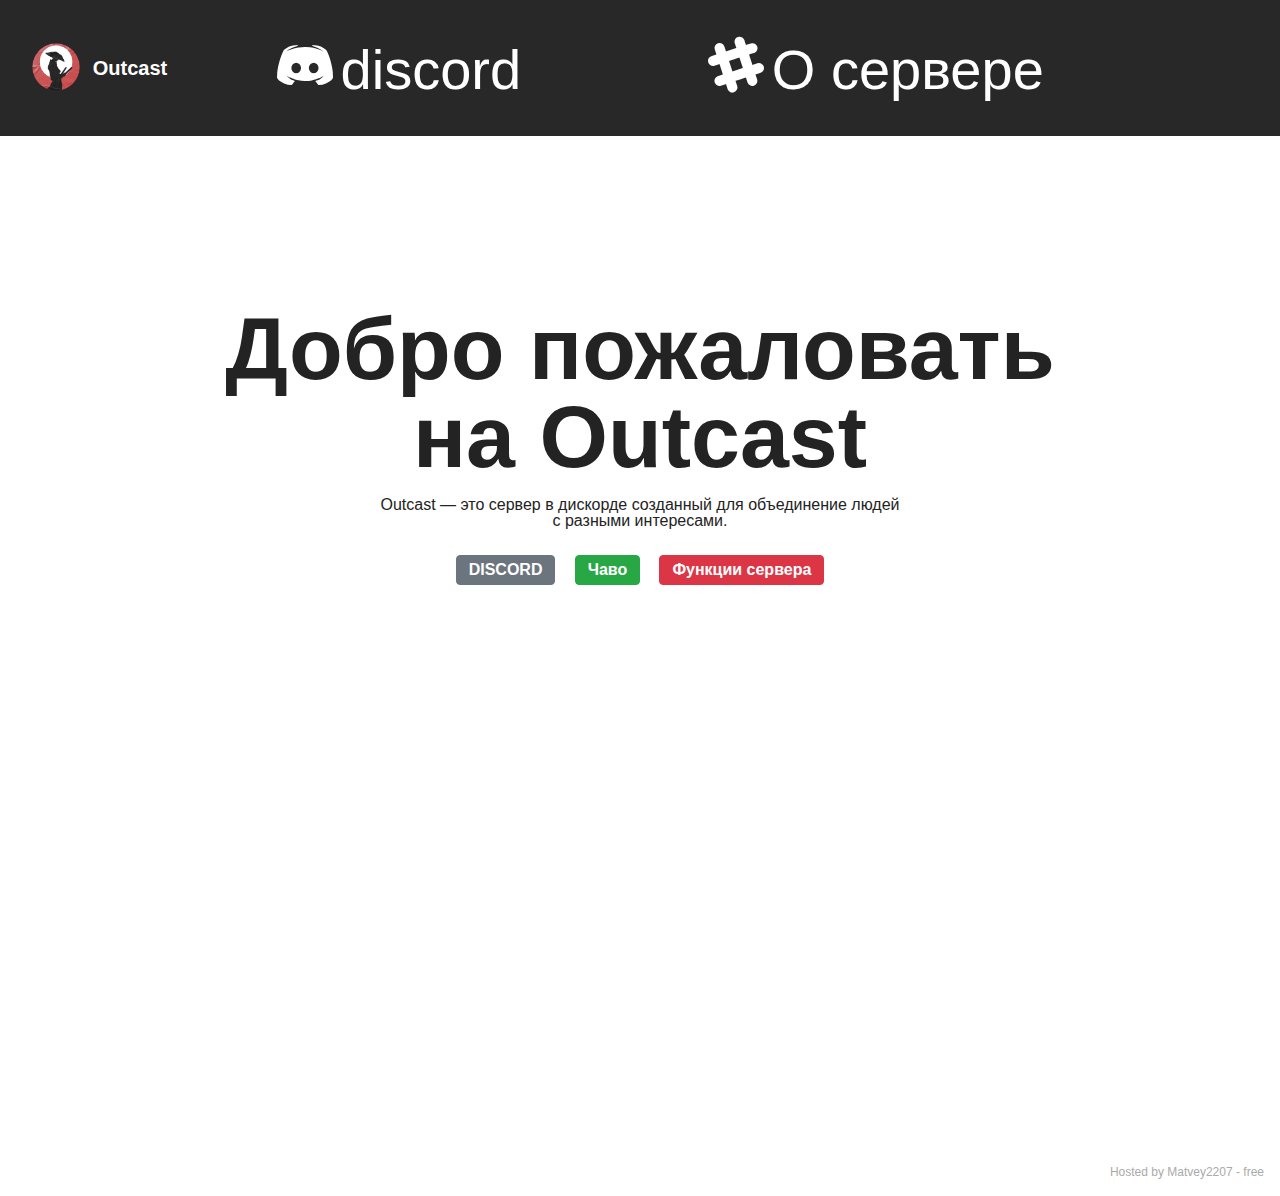
==== index.html @ eb07bb18 "Add files via upload" ====
<!DOCTYPE html>
<html  >
<head>
  <!-- Site made with Mobirise Website Builder v5.3.0, https://mobirise.com -->
  <meta charset="UTF-8">
  <meta http-equiv="X-UA-Compatible" content="IE=edge">
  <meta name="generator" content="Mobirise v5.3.0, mobirise.com">
  <meta name="viewport" content="width=device-width, initial-scale=1, minimum-scale=1">
  <link rel="shortcut icon" href="assets/images/outcast-80x80.png" type="image/x-icon">
  <meta name="description" content="">
  
  
  <title>Outcast</title>
  <link rel="stylesheet" href="assets/tether/tether.min.css">
  <link rel="stylesheet" href="assets/bootstrap/css/bootstrap.min.css">
  <link rel="stylesheet" href="assets/bootstrap/css/bootstrap-grid.min.css">
  <link rel="stylesheet" href="assets/bootstrap/css/bootstrap-reboot.min.css">
  <link rel="stylesheet" href="assets/dropdown/css/style.css">
  <link rel="stylesheet" href="assets/socicon/css/styles.css">
  <link rel="stylesheet" href="assets/theme/css/style.css">
  <link rel="preload" as="style" href="assets/mobirise/css/mbr-additional.css"><link rel="stylesheet" href="assets/mobirise/css/mbr-additional.css" type="text/css">
  
  
  
  
</head>
<body>
  
  <section class="menu menu1 cid-sv44dhPD4o" once="menu" id="menu1-k">
    

    <nav class="navbar navbar-dropdown navbar-fixed-top navbar-expand-lg">
        <div class="container-fluid">
            <div class="navbar-brand">
                <span class="navbar-logo">
                    
                        <a href="index.html"><img src="assets/images/outcast-80x80.png" alt="" style="height: 3rem;"></a>
                    
                </span>
                <span class="navbar-caption-wrap"><a class="navbar-caption text-white display-7" href="index.html">Outcast</a></span>
            </div>
            <button class="navbar-toggler" type="button" data-toggle="collapse" data-target="#navbarSupportedContent" aria-controls="navbarNavAltMarkup" aria-expanded="false" aria-label="Toggle navigation">
                <div class="hamburger">
                    <span></span>
                    <span></span>
                    <span></span>
                    <span></span>
                </div>
            </button>
            <div class="collapse navbar-collapse" id="navbarSupportedContent">
                <ul class="navbar-nav nav-dropdown nav-right" data-app-modern-menu="true"><li class="nav-item"><a class="nav-link link text-white display-4" href="https://discord.gg/eXpqFdvkfZ" target="_blank"><span class="socicon socicon-discord mbr-iconfont mbr-iconfont-btn"></span>discord</a></li><li class="nav-item"><a class="nav-link link text-white display-4" href="F.A.Q.html"><span class="socicon socicon-slack mbr-iconfont mbr-iconfont-btn"></span>О сервере</a></li></ul>
                
                
            </div>
        </div>
    </nav>
</section>

<section class="header12 cid-sv4adNN5v6 mbr-fullscreen mbr-parallax-background" id="header12-v">

    

    <div class="mbr-overlay" style="opacity: 0.1; background-color: rgb(255, 255, 255);">
    </div>
    <div class="container-fluid">
        <div class="row justify-content-center">
            <div class="card col-12 col-md-12 col-lg-9">
                <div class="card-wrapper">
                    <div class="card-box align-center">
                        <h1 class="card-title mbr-fonts-style mb-3 display-2"><strong>Добро пожаловать на Outcast</strong></h1>
                        <p class="mbr-text mbr-fonts-style display-7">Outcast — это сервер в дискорде созданный для объединение людей 
<br>с разными интересами.</p>
                        <div class="mbr-section-btn mt-3"><a class="btn btn-secondary display-4" href="https://discord.gg/eXpqFdvkfZ" target="_blank">DISCORD</a> <a class="btn btn-success display-4" href="F.A.Q.html">Чаво</a> <a class="btn btn-danger display-4" href="page2.html">Функции сервера</a></div>
                    </div>
                </div>
            </div>
        </div>
    </div>
</section>

<section class="footer3 cid-s48P1Icc8J" once="footers" id="footer3-i">

    

    

    <div class="container">
        <div class="media-container-row align-center mbr-white">
            
            <div class="row social-row">
                <div class="social-list align-right pb-2">
                    
                    
                    
                    
                    
                    
                <div class="soc-item">
                        
                            <span class="mbr-iconfont mbr-iconfont-social socicon-twitter socicon"></span>
                        
                    </div><div class="soc-item">
                        
                            <span class="mbr-iconfont mbr-iconfont-social socicon-twitter socicon"></span>
                        
                    </div><div class="soc-item">
                        
                            <span class="mbr-iconfont mbr-iconfont-social socicon-twitter socicon"></span>
                        
                    </div><div class="soc-item">
                        
                            <span class="mbr-iconfont mbr-iconfont-social socicon-twitter socicon"></span>
                        
                    </div><div class="soc-item">
                        
                            <span class="mbr-iconfont mbr-iconfont-social socicon-twitter socicon"></span>
                        
                    </div><div class="soc-item">
                        
                            <span class="mbr-iconfont mbr-iconfont-social socicon-twitter socicon"></span>
                        
                    </div><div class="soc-item">
                        
                            <span class="mbr-iconfont mbr-iconfont-social socicon-twitter socicon"></span>
                        
                    </div><div class="soc-item">
                        
                            <span class="mbr-iconfont mbr-iconfont-social socicon-twitter socicon"></span>
                        
                    </div><div class="soc-item">
                        
                            <span class="mbr-iconfont mbr-iconfont-social socicon-twitter socicon"></span>
                        
                    </div><div class="soc-item">
                        
                            <span class="mbr-iconfont mbr-iconfont-social socicon-twitter socicon"></span>
                        
                    </div></div>
            </div>
            <div class="row row-copirayt">
                <p class="mbr-text mb-0 mbr-fonts-style mbr-white align-center display-7">
                    © Outcast 2021. 10 bird/10 bird</p>
            </div>
        </div>
    </div>
</section><section style="background-color: #fff; font-family: -apple-system, BlinkMacSystemFont, 'Segoe UI', 'Roboto', 'Helvetica Neue', Arial, sans-serif; color:#aaa; font-size:12px; padding: 0; align-items: center; display: flex;"><a href="http://matvey2207.gq/" style="flex: 1 1; height: 3rem; padding-left: 1rem;"></a><p style="flex: 0 0 auto; margin:0; padding-right:1rem;"><a href="http://matvey2207.gq/" style="color:#aaa;">Hosted by Matvey2207</a> - free</p></section><script src="assets/web/assets/jquery/jquery.min.js"></script>  <script src="assets/popper/popper.min.js"></script>  <script src="assets/tether/tether.min.js"></script>  <script src="assets/bootstrap/js/bootstrap.min.js"></script>  <script src="assets/smoothscroll/smooth-scroll.js"></script>  <script src="assets/parallax/jarallax.min.js"></script>  <script src="assets/dropdown/js/nav-dropdown.js"></script>  <script src="assets/dropdown/js/navbar-dropdown.js"></script>  <script src="assets/touchswipe/jquery.touch-swipe.min.js"></script>  <script src="assets/theme/js/script.js"></script>  
  
  
</body>
</html>
---- assets/dropdown/css/style.css ----
.navbar-dropdown {
  left: 0;
  padding: 0;
  position: absolute;
  right: 0;
  top: 0;
  transition: all 0.45s ease;
  z-index: 1030;
  background: #282828; }
  .navbar-dropdown .navbar-logo {
    margin-right: 0.8rem;
    transition: margin 0.3s ease-in-out;
    vertical-align: middle; }
    .navbar-dropdown .navbar-logo img {
      height: 3.125rem;
      transition: all 0.3s ease-in-out; }
    .navbar-dropdown .navbar-logo.mbr-iconfont {
      font-size: 3.125rem;
      line-height: 3.125rem; }
  .navbar-dropdown .navbar-caption {
    font-weight: 700;
    white-space: normal;
    vertical-align: -4px;
    line-height: 3.125rem !important; }
    .navbar-dropdown .navbar-caption, .navbar-dropdown .navbar-caption:hover {
      color: inherit;
      text-decoration: none; }
  .navbar-dropdown .mbr-iconfont + .navbar-caption {
    vertical-align: -1px; }
  .navbar-dropdown.navbar-fixed-top {
    position: fixed; }
  .navbar-dropdown .navbar-brand span {
    vertical-align: -4px; }
  .navbar-dropdown.bg-color.transparent {
    background: none; }
  .navbar-dropdown.navbar-short .navbar-brand {
    padding: 0.625rem 0; }
    .navbar-dropdown.navbar-short .navbar-brand span {
      vertical-align: -1px; }
  .navbar-dropdown.navbar-short .navbar-caption {
    line-height: 2.375rem !important;
    vertical-align: -2px; }
  .navbar-dropdown.navbar-short .navbar-logo {
    margin-right: 0.5rem; }
    .navbar-dropdown.navbar-short .navbar-logo img {
      height: 2.375rem; }
    .navbar-dropdown.navbar-short .navbar-logo.mbr-iconfont {
      font-size: 2.375rem;
      line-height: 2.375rem; }
  .navbar-dropdown.navbar-short .mbr-table-cell {
    height: 3.625rem; }
  .navbar-dropdown .navbar-close {
    left: 0.6875rem;
    position: fixed;
    top: 0.75rem;
    z-index: 1000; }
  .navbar-dropdown .hamburger-icon {
    content: "";
    display: inline-block;
    vertical-align: middle;
    width: 16px;
    -webkit-box-shadow: 0 -6px 0 1px #282828,0 0 0 1px #282828,0 6px 0 1px #282828;
    -moz-box-shadow: 0 -6px 0 1px #282828,0 0 0 1px #282828,0 6px 0 1px #282828;
    box-shadow: 0 -6px 0 1px #282828,0 0 0 1px #282828,0 6px 0 1px #282828; }

.dropdown-menu .dropdown-toggle[data-toggle="dropdown-submenu"]::after {
  border-bottom: 0.35em solid transparent;
  border-left: 0.35em solid;
  border-right: 0;
  border-top: 0.35em solid transparent;
  margin-left: 0.3rem; }

.dropdown-menu .dropdown-item:focus {
  outline: 0; }

.nav-dropdown {
  font-size: 0.75rem;
  font-weight: 500;
  height: auto !important; }
  .nav-dropdown .nav-btn {
    padding-left: 1rem; }
  .nav-dropdown .link {
    margin: .667em 1.667em;
    font-weight: 500;
    padding: 0;
    transition: color .2s ease-in-out; }
    .nav-dropdown .link.dropdown-toggle {
      margin-right: 2.583em; }
      .nav-dropdown .link.dropdown-toggle::after {
        margin-left: .25rem;
        border-top: 0.35em solid;
        border-right: 0.35em solid transparent;
        border-left: 0.35em solid transparent;
        border-bottom: 0; }
      .nav-dropdown .link.dropdown-toggle[aria-expanded="true"] {
        margin: 0;
        padding: 0.667em 3.263em  0.667em 1.667em; }
  .nav-dropdown .link::after,
  .nav-dropdown .dropdown-item::after {
    color: inherit; }
  .nav-dropdown .btn {
    font-size: 0.75rem;
    font-weight: 700;
    letter-spacing: 0;
    margin-bottom: 0;
    padding-left: 1.25rem;
    padding-right: 1.25rem; }
  .nav-dropdown .dropdown-menu {
    border-radius: 0;
    border: 0;
    left: 0;
    margin: 0;
    padding-bottom: 1.25rem;
    padding-top: 1.25rem;
    position: relative; }
  .nav-dropdown .dropdown-submenu {
    margin-left: 0.125rem;
    top: 0; }
  .nav-dropdown .dropdown-item {
    font-weight: 500;
    line-height: 2;
    padding: 0.3846em 4.615em 0.3846em 1.5385em;
    position: relative;
    transition: color .2s ease-in-out, background-color .2s ease-in-out; }
    .nav-dropdown .dropdown-item::after {
      margin-top: -0.3077em;
      position: absolute;
      right: 1.1538em;
      top: 50%; }
    .nav-dropdown .dropdown-item:focus, .nav-dropdown .dropdown-item:hover {
      background: none; }

@media (max-width: 767px) {
  .nav-dropdown.navbar-toggleable-sm {
    bottom: 0;
    display: none;
    left: 0;
    overflow-x: hidden;
    position: fixed;
    top: 0;
    transform: translateX(-100%);
    -ms-transform: translateX(-100%);
    -webkit-transform: translateX(-100%);
    width: 18.75rem;
    z-index: 999; } }
.nav-dropdown.navbar-toggleable-xl {
  bottom: 0;
  display: none;
  left: 0;
  overflow-x: hidden;
  position: fixed;
  top: 0;
  transform: translateX(-100%);
  -ms-transform: translateX(-100%);
  -webkit-transform: translateX(-100%);
  width: 18.75rem;
  z-index: 999; }

.nav-dropdown-sm {
  display: block !important;
  overflow-x: hidden;
  overflow: auto;
  padding-top: 3.875rem; }
  .nav-dropdown-sm::after {
    content: "";
    display: block;
    height: 3rem;
    width: 100%; }
  .nav-dropdown-sm.collapse.in ~ .navbar-close {
    display: block !important; }
  .nav-dropdown-sm.collapsing, .nav-dropdown-sm.collapse.in {
    transform: translateX(0);
    -ms-transform: translateX(0);
    -webkit-transform: translateX(0);
    transition: all 0.25s ease-out;
    -webkit-transition: all 0.25s ease-out;
    background: #282828; }
  .nav-dropdown-sm.collapsing[aria-expanded="false"] {
    transform: translateX(-100%);
    -ms-transform: translateX(-100%);
    -webkit-transform: translateX(-100%); }
  .nav-dropdown-sm .nav-item {
    display: block;
    margin-left: 0 !important;
    padding-left: 0; }
  .nav-dropdown-sm .link,
  .nav-dropdown-sm .dropdown-item {
    border-top: 1px dotted rgba(255, 255, 255, 0.1);
    font-size: 0.8125rem;
    line-height: 1.6;
    margin: 0 !important;
    padding: 0.875rem 2.4rem 0.875rem 1.5625rem !important;
    position: relative;
    white-space: normal; }
    .nav-dropdown-sm .link:focus, .nav-dropdown-sm .link:hover,
    .nav-dropdown-sm .dropdown-item:focus,
    .nav-dropdown-sm .dropdown-item:hover {
      background: rgba(0, 0, 0, 0.2) !important;
      color: #c0a375; }
  .nav-dropdown-sm .nav-btn {
    position: relative;
    padding: 1.5625rem 1.5625rem 0 1.5625rem; }
    .nav-dropdown-sm .nav-btn::before {
      border-top: 1px dotted rgba(255, 255, 255, 0.1);
      content: "";
      left: 0;
      position: absolute;
      top: 0;
      width: 100%; }
    .nav-dropdown-sm .nav-btn + .nav-btn {
      padding-top: 0.625rem; }
      .nav-dropdown-sm .nav-btn + .nav-btn::before {
        display: none; }
  .nav-dropdown-sm .btn {
    padding: 0.625rem 0; }
  .nav-dropdown-sm .dropdown-toggle[data-toggle="dropdown-submenu"]::after {
    margin-left: .25rem;
    border-top: 0.35em solid;
    border-right: 0.35em solid transparent;
    border-left: 0.35em solid transparent;
    border-bottom: 0; }
  .nav-dropdown-sm .dropdown-toggle[data-toggle="dropdown-submenu"][aria-expanded="true"]::after {
    border-top: 0;
    border-right: 0.35em solid transparent;
    border-left: 0.35em solid transparent;
    border-bottom: 0.35em solid; }
  .nav-dropdown-sm .dropdown-menu {
    margin: 0;
    padding: 0;
    position: relative;
    top: 0;
    left: 0;
    width: 100%;
    border: 0;
    float: none;
    border-radius: 0;
    background: none; }
  .nav-dropdown-sm .dropdown-submenu {
    left: 100%;
    margin-left: 0.125rem;
    margin-top: -1.25rem;
    top: 0; }

.navbar-toggleable-sm .nav-dropdown .dropdown-menu {
  position: absolute; }

.navbar-toggleable-sm .nav-dropdown .dropdown-submenu {
  left: 100%;
  margin-left: 0.125rem;
  margin-top: -1.25rem;
  top: 0; }

.navbar-toggleable-sm.opened .nav-dropdown .dropdown-menu {
  position: relative; }

.navbar-toggleable-sm.opened .nav-dropdown .dropdown-submenu {
  left: 0;
  margin-left: 00rem;
  margin-top: 0rem;
  top: 0; }

.is-builder .nav-dropdown.collapsing {
  transition: none !important; }

/*# sourceMappingURL=style.css.map */
---- assets/socicon/css/styles.css ----
@charset "UTF-8";

@font-face {
  font-family: 'Socicon';
  src:  url('../fonts/socicon.eot');
  src:  url('../fonts/socicon.eot?#iefix') format('embedded-opentype'),
    url('../fonts/socicon.woff2') format('woff2'),
    url('../fonts/socicon.ttf') format('truetype'),
    url('../fonts/socicon.woff') format('woff'),
    url('../fonts/socicon.svg#socicon') format('svg');
  font-weight: normal;
  font-style: normal;
  font-display: swap;
}

[data-icon]:before {
  font-family: "socicon" !important;
  content: attr(data-icon);
  font-style: normal !important;
  font-weight: normal !important;
  font-variant: normal !important;
  text-transform: none !important;
  speak: none;
  line-height: 1;
  -webkit-font-smoothing: antialiased;
  -moz-osx-font-smoothing: grayscale;
}

[class^="socicon-"], [class*=" socicon-"] {
  /* use !important to prevent issues with browser extensions that change fonts */
  font-family: 'Socicon' !important;
  speak: none;
  font-style: normal;
  font-weight: normal;
  font-variant: normal;
  text-transform: none;
  line-height: 1;

  /* Better Font Rendering =========== */
  -webkit-font-smoothing: antialiased;
  -moz-osx-font-smoothing: grayscale;
}

.socicon-eitaa:before {
  content: "\e97c";
}
.socicon-soroush:before {
  content: "\e97d";
}
.socicon-bale:before {
  content: "\e97e";
}
.socicon-zazzle:before {
  content: "\e97b";
}
.socicon-society6:before {
  content: "\e97a";
}
.socicon-redbubble:before {
  content: "\e979";
}
.socicon-avvo:before {
  content: "\e978";
}
.socicon-stitcher:before {
  content: "\e977";
}
.socicon-googlehangouts:before {
  content: "\e974";
}
.socicon-dlive:before {
  content: "\e975";
}
.socicon-vsco:before {
  content: "\e976";
}
.socicon-flipboard:before {
  content: "\e973";
}
.socicon-ubuntu:before {
  content: "\e958";
}
.socicon-artstation:before {
  content: "\e959";
}
.socicon-invision:before {
  content: "\e95a";
}
.socicon-torial:before {
  content: "\e95b";
}
.socicon-collectorz:before {
  content: "\e95c";
}
.socicon-seenthis:before {
  content: "\e95d";
}
.socicon-googleplaymusic:before {
  content: "\e95e";
}
.socicon-debian:before {
  content: "\e95f";
}
.socicon-filmfreeway:before {
  content: "\e960";
}
.socicon-gnome:before {
  content: "\e961";
}
.socicon-itchio:before {
  content: "\e962";
}
.socicon-jamendo:before {
  content: "\e963";
}
.socicon-mix:before {
  content: "\e964";
}
.socicon-sharepoint:before {
  content: "\e965";
}
.socicon-tinder:before {
  content: "\e966";
}
.socicon-windguru:before {
  content: "\e967";
}
.socicon-cdbaby:before {
  content: "\e968";
}
.socicon-elementaryos:before {
  content: "\e969";
}
.socicon-stage32:before {
  content: "\e96a";
}
.socicon-tiktok:before {
  content: "\e96b";
}
.socicon-gitter:before {
  content: "\e96c";
}
.socicon-letterboxd:before {
  content: "\e96d";
}
.socicon-threema:before {
  content: "\e96e";
}
.socicon-splice:before {
  content: "\e96f";
}
.socicon-metapop:before {
  content: "\e970";
}
.socicon-naver:before {
  content: "\e971";
}
.socicon-remote:before {
  content: "\e972";
}
.socicon-internet:before {
  content: "\e957";
}
.socicon-moddb:before {
  content: "\e94b";
}
.socicon-indiedb:before {
  content: "\e94c";
}
.socicon-traxsource:before {
  content: "\e94d";
}
.socicon-gamefor:before {
  content: "\e94e";
}
.socicon-pixiv:before {
  content: "\e94f";
}
.socicon-myanimelist:before {
  content: "\e950";
}
.socicon-blackberry:before {
  content: "\e951";
}
.socicon-wickr:before {
  content: "\e952";
}
.socicon-spip:before {
  content: "\e953";
}
.socicon-napster:before {
  content: "\e954";
}
.socicon-beatport:before {
  content: "\e955";
}
.socicon-hackerone:before {
  content: "\e956";
}
.socicon-hackernews:before {
  content: "\e946";
}
.socicon-smashwords:before {
  content: "\e947";
}
.socicon-kobo:before {
  content: "\e948";
}
.socicon-bookbub:before {
  content: "\e949";
}
.socicon-mailru:before {
  content: "\e94a";
}
.socicon-gitlab:before {
  content: "\e945";
}
.socicon-instructables:before {
  content: "\e944";
}
.socicon-portfolio:before {
  content: "\e943";
}
.socicon-codered:before {
  content: "\e940";
}
.socicon-origin:before {
  content: "\e941";
}
.socicon-nextdoor:before {
  content: "\e942";
}
.socicon-udemy:before {
  content: "\e93f";
}
.socicon-livemaster:before {
  content: "\e93e";
}
.socicon-crunchbase:before {
  content: "\e93b";
}
.socicon-homefy:before {
  content: "\e93c";
}
.socicon-calendly:before {
  content: "\e93d";
}
.socicon-realtor:before {
  content: "\e90f";
}
.socicon-tidal:before {
  content: "\e910";
}
.socicon-qobuz:before {
  content: "\e911";
}
.socicon-natgeo:before {
  content: "\e912";
}
.socicon-mastodon:before {
  content: "\e913";
}
.socicon-unsplash:before {
  content: "\e914";
}
.socicon-homeadvisor:before {
  content: "\e915";
}
.socicon-angieslist:before {
  content: "\e916";
}
.socicon-codepen:before {
  content: "\e917";
}
.socicon-slack:before {
  content: "\e918";
}
.socicon-openaigym:before {
  content: "\e919";
}
.socicon-logmein:before {
  content: "\e91a";
}
.socicon-fiverr:before {
  content: "\e91b";
}
.socicon-gotomeeting:before {
  content: "\e91c";
}
.socicon-aliexpress:before {
  content: "\e91d";
}
.socicon-guru:before {
  content: "\e91e";
}
.socicon-appstore:before {
  content: "\e91f";
}
.socicon-homes:before {
  content: "\e920";
}
.socicon-zoom:before {
  content: "\e921";
}
.socicon-alibaba:before {
  content: "\e922";
}
.socicon-craigslist:before {
  content: "\e923";
}
.socicon-wix:before {
  content: "\e924";
}
.socicon-redfin:before {
  content: "\e925";
}
.socicon-googlecalendar:before {
  content: "\e926";
}
.socicon-shopify:before {
  content: "\e927";
}
.socicon-freelancer:before {
  content: "\e928";
}
.socicon-seedrs:before {
  content: "\e929";
}
.socicon-bing:before {
  content: "\e92a";
}
.socicon-doodle:before {
  content: "\e92b";
}
.socicon-bonanza:before {
  content: "\e92c";
}
.socicon-squarespace:before {
  content: "\e92d";
}
.socicon-toptal:before {
  content: "\e92e";
}
.socicon-gust:before {
  content: "\e92f";
}
.socicon-ask:before {
  content: "\e930";
}
.socicon-trulia:before {
  content: "\e931";
}
.socicon-loomly:before {
  content: "\e932";
}
.socicon-ghost:before {
  content: "\e933";
}
.socicon-upwork:before {
  content: "\e934";
}
.socicon-fundable:before {
  content: "\e935";
}
.socicon-booking:before {
  content: "\e936";
}
.socicon-googlemaps:before {
  content: "\e937";
}
.socicon-zillow:before {
  content: "\e938";
}
.socicon-niconico:before {
  content: "\e939";
}
.socicon-toneden:before {
  content: "\e93a";
}
.socicon-augment:before {
  content: "\e908";
}
.socicon-bitbucket:before {
  content: "\e909";
}
.socicon-fyuse:before {
  content: "\e90a";
}
.socicon-yt-gaming:before {
  content: "\e90b";
}
.socicon-sketchfab:before {
  content: "\e90c";
}
.socicon-mobcrush:before {
  content: "\e90d";
}
.socicon-microsoft:before {
  content: "\e90e";
}
.socicon-pandora:before {
  content: "\e907";
}
.socicon-messenger:before {
  content: "\e906";
}
.socicon-gamewisp:before {
  content: "\e905";
}
.socicon-bloglovin:before {
  content: "\e904";
}
.socicon-tunein:before {
  content: "\e903";
}
.socicon-gamejolt:before {
  content: "\e901";
}
.socicon-trello:before {
  content: "\e902";
}
.socicon-spreadshirt:before {
  content: "\e900";
}
.socicon-500px:before {
  content: "\e000";
}
.socicon-8tracks:before {
  content: "\e001";
}
.socicon-airbnb:before {
  content: "\e002";
}
.socicon-alliance:before {
  content: "\e003";
}
.socicon-amazon:before {
  content: "\e004";
}
.socicon-amplement:before {
  content: "\e005";
}
.socicon-android:before {
  content: "\e006";
}
.socicon-angellist:before {
  content: "\e007";
}
.socicon-apple:before {
  content: "\e008";
}
.socicon-appnet:before {
  content: "\e009";
}
.socicon-baidu:before {
  content: "\e00a";
}
.socicon-bandcamp:before {
  content: "\e00b";
}
.socicon-battlenet:before {
  content: "\e00c";
}
.socicon-mixer:before {
  content: "\e00d";
}
.socicon-bebee:before {
  content: "\e00e";
}
.socicon-bebo:before {
  content: "\e00f";
}
.socicon-behance:before {
  content: "\e010";
}
.socicon-blizzard:before {
  content: "\e011";
}
.socicon-blogger:before {
  content: "\e012";
}
.socicon-buffer:before {
  content: "\e013";
}
.socicon-chrome:before {
  content: "\e014";
}
.socicon-coderwall:before {
  content: "\e015";
}
.socicon-curse:before {
  content: "\e016";
}
.socicon-dailymotion:before {
  content: "\e017";
}
.socicon-deezer:before {
  content: "\e018";
}
.socicon-delicious:before {
  content: "\e019";
}
.socicon-deviantart:before {
  content: "\e01a";
}
.socicon-diablo:before {
  content: "\e01b";
}
.socicon-digg:before {
  content: "\e01c";
}
.socicon-discord:before {
  content: "\e01d";
}
.socicon-disqus:before {
  content: "\e01e";
}
.socicon-douban:before {
  content: "\e01f";
}
.socicon-draugiem:before {
  content: "\e020";
}
.socicon-dribbble:before {
  content: "\e021";
}
.socicon-drupal:before {
  content: "\e022";
}
.socicon-ebay:before {
  content: "\e023";
}
.socicon-ello:before {
  content: "\e024";
}
.socicon-endomodo:before {
  content: "\e025";
}
.socicon-envato:before {
  content: "\e026";
}
.socicon-etsy:before {
  content: "\e027";
}
.socicon-facebook:before {
  content: "\e028";
}
.socicon-feedburner:before {
  content: "\e029";
}
.socicon-filmweb:before {
  content: "\e02a";
}
.socicon-firefox:before {
  content: "\e02b";
}
.socicon-flattr:before {
  content: "\e02c";
}
.socicon-flickr:before {
  content: "\e02d";
}
.socicon-formulr:before {
  content: "\e02e";
}
.socicon-forrst:before {
  content: "\e02f";
}
.socicon-foursquare:before {
  content: "\e030";
}
.socicon-friendfeed:before {
  content: "\e031";
}
.socicon-github:before {
  content: "\e032";
}
.socicon-goodreads:before {
  content: "\e033";
}
.socicon-google:before {
  content: "\e034";
}
.socicon-googlescholar:before {
  content: "\e035";
}
.socicon-googlegroups:before {
  content: "\e036";
}
.socicon-googlephotos:before {
  content: "\e037";
}
.socicon-googleplus:before {
  content: "\e038";
}
.socicon-grooveshark:before {
  content: "\e039";
}
.socicon-hackerrank:before {
  content: "\e03a";
}
.socicon-hearthstone:before {
  content: "\e03b";
}
.socicon-hellocoton:before {
  content: "\e03c";
}
.socicon-heroes:before {
  content: "\e03d";
}
.socicon-smashcast:before {
  content: "\e03e";
}
.socicon-horde:before {
  content: "\e03f";
}
.socicon-houzz:before {
  content: "\e040";
}
.socicon-icq:before {
  content: "\e041";
}
.socicon-identica:before {
  content: "\e042";
}
.socicon-imdb:before {
  content: "\e043";
}
.socicon-instagram:before {
  content: "\e044";
}
.socicon-issuu:before {
  content: "\e045";
}
.socicon-istock:before {
  content: "\e046";
}
.socicon-itunes:before {
  content: "\e047";
}
.socicon-keybase:before {
  content: "\e048";
}
.socicon-lanyrd:before {
  content: "\e049";
}
.socicon-lastfm:before {
  content: "\e04a";
}
.socicon-line:before {
  content: "\e04b";
}
.socicon-linkedin:before {
  content: "\e04c";
}
.socicon-livejournal:before {
  content: "\e04d";
}
.socicon-lyft:before {
  content: "\e04e";
}
.socicon-macos:before {
  content: "\e04f";
}
.socicon-mail:before {
  content: "\e050";
}
.socicon-medium:before {
  content: "\e051";
}
.socicon-meetup:before {
  content: "\e052";
}
.socicon-mixcloud:before {
  content: "\e053";
}
.socicon-modelmayhem:before {
  content: "\e054";
}
.socicon-mumble:before {
  content: "\e055";
}
.socicon-myspace:before {
  content: "\e056";
}
.socicon-newsvine:before {
  content: "\e057";
}
.socicon-nintendo:before {
  content: "\e058";
}
.socicon-npm:before {
  content: "\e059";
}
.socicon-odnoklassniki:before {
  content: "\e05a";
}
.socicon-openid:before {
  content: "\e05b";
}
.socicon-opera:before {
  content: "\e05c";
}
.socicon-outlook:before {
  content: "\e05d";
}
.socicon-overwatch:before {
  content: "\e05e";
}
.socicon-patreon:before {
  content: "\e05f";
}
.socicon-paypal:before {
  content: "\e060";
}
.socicon-periscope:before {
  content: "\e061";
}
.socicon-persona:before {
  content: "\e062";
}
.socicon-pinterest:before {
  content: "\e063";
}
.socicon-play:before {
  content: "\e064";
}
.socicon-player:before {
  content: "\e065";
}
.socicon-playstation:before {
  content: "\e066";
}
.socicon-pocket:before {
  content: "\e067";
}
.socicon-qq:before {
  content: "\e068";
}
.socicon-quora:before {
  content: "\e069";
}
.socicon-raidcall:before {
  content: "\e06a";
}
.socicon-ravelry:before {
  content: "\e06b";
}
.socicon-reddit:before {
  content: "\e06c";
}
.socicon-renren:before {
  content: "\e06d";
}
.socicon-researchgate:before {
  content: "\e06e";
}
.socicon-residentadvisor:before {
  content: "\e06f";
}
.socicon-reverbnation:before {
  content: "\e070";
}
.socicon-rss:before {
  content: "\e071";
}
.socicon-sharethis:before {
  content: "\e072";
}
.socicon-skype:before {
  content: "\e073";
}
.socicon-slideshare:before {
  content: "\e074";
}
.socicon-smugmug:before {
  content: "\e075";
}
.socicon-snapchat:before {
  content: "\e076";
}
.socicon-songkick:before {
  content: "\e077";
}
.socicon-soundcloud:before {
  content: "\e078";
}
.socicon-spotify:before {
  content: "\e079";
}
.socicon-stackexchange:before {
  content: "\e07a";
}
.socicon-stackoverflow:before {
  content: "\e07b";
}
.socicon-starcraft:before {
  content: "\e07c";
}
.socicon-stayfriends:before {
  content: "\e07d";
}
.socicon-steam:before {
  content: "\e07e";
}
.socicon-storehouse:before {
  content: "\e07f";
}
.socicon-strava:before {
  content: "\e080";
}
.socicon-streamjar:before {
  content: "\e081";
}
.socicon-stumbleupon:before {
  content: "\e082";
}
.socicon-swarm:before {
  content: "\e083";
}
.socicon-teamspeak:before {
  content: "\e084";
}
.socicon-teamviewer:before {
  content: "\e085";
}
.socicon-technorati:before {
  content: "\e086";
}
.socicon-telegram:before {
  content: "\e087";
}
.socicon-tripadvisor:before {
  content: "\e088";
}
.socicon-tripit:before {
  content: "\e089";
}
.socicon-triplej:before {
  content: "\e08a";
}
.socicon-tumblr:before {
  content: "\e08b";
}
.socicon-twitch:before {
  content: "\e08c";
}
.socicon-twitter:before {
  content: "\e08d";
}
.socicon-uber:before {
  content: "\e08e";
}
.socicon-ventrilo:before {
  content: "\e08f";
}
.socicon-viadeo:before {
  content: "\e090";
}
.socicon-viber:before {
  content: "\e091";
}
.socicon-viewbug:before {
  content: "\e092";
}
.socicon-vimeo:before {
  content: "\e093";
}
.socicon-vine:before {
  content: "\e094";
}
.socicon-vkontakte:before {
  content: "\e095";
}
.socicon-warcraft:before {
  content: "\e096";
}
.socicon-wechat:before {
  content: "\e097";
}
.socicon-weibo:before {
  content: "\e098";
}
.socicon-whatsapp:before {
  content: "\e099";
}
.socicon-wikipedia:before {
  content: "\e09a";
}
.socicon-windows:before {
  content: "\e09b";
}
.socicon-wordpress:before {
  content: "\e09c";
}
.socicon-wykop:before {
  content: "\e09d";
}
.socicon-xbox:before {
  content: "\e09e";
}
.socicon-xing:before {
  content: "\e09f";
}
.socicon-yahoo:before {
  content: "\e0a0";
}
.socicon-yammer:before {
  content: "\e0a1";
}
.socicon-yandex:before {
  content: "\e0a2";
}
.socicon-yelp:before {
  content: "\e0a3";
}
.socicon-younow:before {
  content: "\e0a4";
}
.socicon-youtube:before {
  content: "\e0a5";
}
.socicon-zapier:before {
  content: "\e0a6";
}
.socicon-zerply:before {
  content: "\e0a7";
}
.socicon-zomato:before {
  content: "\e0a8";
}
.socicon-zynga:before {
  content: "\e0a9";
}
---- assets/theme/css/style.css ----
@charset "UTF-8";
section {
  background-color: #ffffff;
}

body {
  font-style: normal;
  line-height: 1.5;
  font-weight: 400;
  color: #232323;
  position: relative;
}

section,
.container,
.container-fluid {
  position: relative;
  word-wrap: break-word;
}

a.mbr-iconfont:hover {
  text-decoration: none;
}

.article .lead p,
.article .lead ul,
.article .lead ol,
.article .lead pre,
.article .lead blockquote {
  margin-bottom: 0;
}

a {
  font-style: normal;
  font-weight: 400;
  cursor: pointer;
}
a, a:hover {
  text-decoration: none;
}

.mbr-section-title {
  font-style: normal;
  line-height: 1.3;
}

.mbr-section-subtitle {
  line-height: 1.3;
}

.mbr-text {
  font-style: normal;
  line-height: 1.7;
}

h1,
h2,
h3,
h4,
h5,
h6,
.display-1,
.display-2,
.display-4,
.display-5,
.display-7,
span,
p,
a {
  line-height: 1;
  word-break: break-word;
  word-wrap: break-word;
  font-weight: 400;
}

b,
strong {
  font-weight: bold;
}

input:-webkit-autofill, input:-webkit-autofill:hover, input:-webkit-autofill:focus, input:-webkit-autofill:active {
  transition-delay: 9999s;
  -webkit-transition-property: background-color, color;
  transition-property: background-color, color;
}

textarea[type=hidden] {
  display: none;
}

section {
  background-position: 50% 50%;
  background-repeat: no-repeat;
  background-size: cover;
}
section .mbr-background-video,
section .mbr-background-video-preview {
  position: absolute;
  bottom: 0;
  left: 0;
  right: 0;
  top: 0;
}

.hidden {
  visibility: hidden;
}

.mbr-z-index20 {
  z-index: 20;
}

/*! Base colors */
.mbr-white {
  color: #ffffff;
}

.mbr-black {
  color: #111111;
}

.mbr-bg-white {
  background-color: #ffffff;
}

.mbr-bg-black {
  background-color: #000000;
}

/*! Text-aligns */
.align-left {
  text-align: left;
}

.align-center {
  text-align: center;
}

.align-right {
  text-align: right;
}

/*! Font-weight  */
.mbr-light {
  font-weight: 300;
}

.mbr-regular {
  font-weight: 400;
}

.mbr-semibold {
  font-weight: 500;
}

.mbr-bold {
  font-weight: 700;
}

/*! Media  */
.media-content {
  flex-basis: 100%;
}

.media-container-row {
  display: flex;
  flex-direction: row;
  flex-wrap: wrap;
  justify-content: center;
  align-content: center;
  align-items: start;
}
.media-container-row .media-size-item {
  width: 400px;
}

.media-container-column {
  display: flex;
  flex-direction: column;
  flex-wrap: wrap;
  justify-content: center;
  align-content: center;
  align-items: stretch;
}
.media-container-column > * {
  width: 100%;
}

@media (min-width: 992px) {
  .media-container-row {
    flex-wrap: nowrap;
  }
}
figure {
  margin-bottom: 0;
  overflow: hidden;
}

figure[mbr-media-size] {
  transition: width 0.1s;
}

img,
iframe {
  display: block;
  width: 100%;
}

.card {
  background-color: transparent;
  border: none;
}

.card-box {
  width: 100%;
}

.card-img {
  text-align: center;
  flex-shrink: 0;
  -webkit-flex-shrink: 0;
}

.media {
  max-width: 100%;
  margin: 0 auto;
}

.mbr-figure {
  align-self: center;
}

.media-container > div {
  max-width: 100%;
}

.mbr-figure img,
.card-img img {
  width: 100%;
}

@media (max-width: 991px) {
  .media-size-item {
    width: auto !important;
  }

  .media {
    width: auto;
  }

  .mbr-figure {
    width: 100% !important;
  }
}
/*! Buttons */
.mbr-section-btn {
  margin-left: -0.6rem;
  margin-right: -0.6rem;
  font-size: 0;
}

.btn {
  font-weight: 600;
  border-width: 1px;
  font-style: normal;
  margin: 0.6rem 0.6rem;
  white-space: normal;
  transition: all 0.2s ease-in-out;
  display: inline-flex;
  align-items: center;
  justify-content: center;
  word-break: break-word;
}

.btn-sm {
  font-weight: 600;
  letter-spacing: 0px;
  transition: all 0.3s ease-in-out;
}

.btn-md {
  font-weight: 600;
  letter-spacing: 0px;
  transition: all 0.3s ease-in-out;
}

.btn-lg {
  font-weight: 600;
  letter-spacing: 0px;
  transition: all 0.3s ease-in-out;
}

.btn-form {
  margin: 0;
}
.btn-form:hover {
  cursor: pointer;
}

nav .mbr-section-btn {
  margin-left: 0rem;
  margin-right: 0rem;
}

/*! Btn icon margin */
.btn .mbr-iconfont,
.btn.btn-sm .mbr-iconfont {
  order: 1;
  cursor: pointer;
  margin-left: 0.5rem;
  vertical-align: sub;
}

.btn.btn-md .mbr-iconfont,
.btn.btn-md .mbr-iconfont {
  margin-left: 0.8rem;
}

.mbr-regular {
  font-weight: 400;
}

.mbr-semibold {
  font-weight: 500;
}

.mbr-bold {
  font-weight: 700;
}

[type=submit] {
  -webkit-appearance: none;
}

/*! Full-screen */
.mbr-fullscreen .mbr-overlay {
  min-height: 100vh;
}

.mbr-fullscreen {
  display: flex;
  display: -moz-flex;
  display: -ms-flex;
  display: -o-flex;
  align-items: center;
  min-height: 100vh;
  padding-top: 3rem;
  padding-bottom: 3rem;
}

/*! Map */
.map {
  height: 25rem;
  position: relative;
}
.map iframe {
  width: 100%;
  height: 100%;
}

/*! Scroll to top arrow */
.mbr-arrow-up {
  bottom: 25px;
  right: 90px;
  position: fixed;
  text-align: right;
  z-index: 5000;
  color: #ffffff;
  font-size: 22px;
}

.mbr-arrow-up a {
  background: rgba(0, 0, 0, 0.2);
  border-radius: 50%;
  color: #fff;
  display: inline-block;
  height: 60px;
  width: 60px;
  border: 2px solid #fff;
  outline-style: none !important;
  position: relative;
  text-decoration: none;
  transition: all 0.3s ease-in-out;
  cursor: pointer;
  text-align: center;
}
.mbr-arrow-up a:hover {
  background-color: rgba(0, 0, 0, 0.4);
}
.mbr-arrow-up a i {
  line-height: 60px;
}

.mbr-arrow-up-icon {
  display: block;
  color: #fff;
}

.mbr-arrow-up-icon::before {
  content: "›";
  display: inline-block;
  font-family: serif;
  font-size: 22px;
  line-height: 1;
  font-style: normal;
  position: relative;
  top: 6px;
  left: -4px;
  transform: rotate(-90deg);
}

/*! Arrow Down */
.mbr-arrow {
  position: absolute;
  bottom: 45px;
  left: 50%;
  width: 60px;
  height: 60px;
  cursor: pointer;
  background-color: rgba(80, 80, 80, 0.5);
  border-radius: 50%;
  transform: translateX(-50%);
}
@media (max-width: 767px) {
  .mbr-arrow {
    display: none;
  }
}
.mbr-arrow > a {
  display: inline-block;
  text-decoration: none;
  outline-style: none;
  -webkit-animation: arrowdown 1.7s ease-in-out infinite;
          animation: arrowdown 1.7s ease-in-out infinite;
  color: #ffffff;
}
.mbr-arrow > a > i {
  position: absolute;
  top: -2px;
  left: 15px;
  font-size: 2rem;
}

#scrollToTop a i::before {
  content: "";
  position: absolute;
  display: block;
  border-bottom: 2.5px solid #fff;
  border-left: 2.5px solid #fff;
  width: 27.8%;
  height: 27.8%;
  left: 50%;
  top: 51%;
  transform: translateY(-30%) translateX(-50%) rotate(135deg);
}

@keyframes arrowdown {
  0% {
    transform: translateY(0px);
  }
  50% {
    transform: translateY(-5px);
  }
  100% {
    transform: translateY(0px);
  }
}
@-webkit-keyframes arrowdown {
  0% {
    transform: translateY(0px);
  }
  50% {
    transform: translateY(-5px);
  }
  100% {
    transform: translateY(0px);
  }
}
@media (max-width: 500px) {
  .mbr-arrow-up {
    left: 0;
    right: 0;
    text-align: center;
  }
}
/*Gradients animation*/
@keyframes gradient-animation {
  from {
    background-position: 0% 100%;
    -webkit-animation-timing-function: ease-in-out;
            animation-timing-function: ease-in-out;
  }
  to {
    background-position: 100% 0%;
    -webkit-animation-timing-function: ease-in-out;
            animation-timing-function: ease-in-out;
  }
}
@-webkit-keyframes gradient-animation {
  from {
    background-position: 0% 100%;
    -webkit-animation-timing-function: ease-in-out;
            animation-timing-function: ease-in-out;
  }
  to {
    background-position: 100% 0%;
    -webkit-animation-timing-function: ease-in-out;
            animation-timing-function: ease-in-out;
  }
}
.bg-gradient {
  background-size: 200% 200%;
  animation: gradient-animation 5s infinite alternate;
  -webkit-animation: gradient-animation 5s infinite alternate;
}

.menu .navbar-brand {
  display: -webkit-flex;
}
.menu .navbar-brand span {
  display: flex;
  display: -webkit-flex;
}
.menu .navbar-brand .navbar-caption-wrap {
  display: -webkit-flex;
}
.menu .navbar-brand .navbar-logo img {
  display: -webkit-flex;
  width: auto;
}
@media (min-width: 768px) and (max-width: 991px) {
  .menu .navbar-toggleable-sm .navbar-nav {
    display: -ms-flexbox;
  }
}
@media (max-width: 991px) {
  .menu .navbar-collapse {
    max-height: 93.5vh;
  }
  .menu .navbar-collapse.show {
    overflow: auto;
  }
}
@media (min-width: 992px) {
  .menu .navbar-nav.nav-dropdown {
    display: -webkit-flex;
  }
  .menu .navbar-toggleable-sm .navbar-collapse {
    display: -webkit-flex !important;
  }
  .menu .collapsed .navbar-collapse {
    max-height: 93.5vh;
  }
  .menu .collapsed .navbar-collapse.show {
    overflow: auto;
  }
}
@media (max-width: 767px) {
  .menu .navbar-collapse {
    max-height: 80vh;
  }
}

.nav-link .mbr-iconfont {
  margin-right: 0.5rem;
}

.navbar {
  display: -webkit-flex;
  -webkit-flex-wrap: wrap;
  -webkit-align-items: center;
  -webkit-justify-content: space-between;
}

.navbar-collapse {
  -webkit-flex-basis: 100%;
  -webkit-flex-grow: 1;
  -webkit-align-items: center;
}

.nav-dropdown .link {
  padding: 0.667em 1.667em !important;
  margin: 0 !important;
}

.nav {
  display: -webkit-flex;
  -webkit-flex-wrap: wrap;
}

.row {
  display: -webkit-flex;
  -webkit-flex-wrap: wrap;
}

.justify-content-center {
  -webkit-justify-content: center;
}

.form-inline {
  display: -webkit-flex;
}

.card-wrapper {
  -webkit-flex: 1;
}

.carousel-control {
  z-index: 10;
  display: -webkit-flex;
}

.carousel-controls {
  display: -webkit-flex;
}

.media {
  display: -webkit-flex;
}

.form-group:focus {
  outline: none;
}

.jq-selectbox__select {
  padding: 7px 0;
  position: relative;
}

.jq-selectbox__dropdown {
  overflow: hidden;
  border-radius: 10px;
  position: absolute;
  top: 100%;
  left: 0 !important;
  width: 100% !important;
}

.jq-selectbox__trigger-arrow {
  right: 0;
  transform: translateY(-50%);
}

.jq-selectbox li {
  padding: 1.07em 0.5em;
}

input[type=range] {
  padding-left: 0 !important;
  padding-right: 0 !important;
}

.modal-dialog,
.modal-content {
  height: 100%;
}

.modal-dialog .carousel-inner {
  height: calc(100vh - 1.75rem);
}
@media (max-width: 575px) {
  .modal-dialog .carousel-inner {
    height: calc(100vh - 1rem);
  }
}

.carousel-item {
  text-align: center;
}

.carousel-item img {
  margin: auto;
}

.navbar-toggler {
  align-self: flex-start;
  padding: 0.25rem 0.75rem;
  font-size: 1.25rem;
  line-height: 1;
  background: transparent;
  border: 1px solid transparent;
  border-radius: 0.25rem;
}

.navbar-toggler:focus,
.navbar-toggler:hover {
  text-decoration: none;
}

.navbar-toggler-icon {
  display: inline-block;
  width: 1.5em;
  height: 1.5em;
  vertical-align: middle;
  content: "";
  background: no-repeat center center;
  background-size: 100% 100%;
}

.navbar-toggler-left {
  position: absolute;
  left: 1rem;
}

.navbar-toggler-right {
  position: absolute;
  right: 1rem;
}

.card-img {
  width: auto;
}

.menu .navbar.collapsed:not(.beta-menu) {
  flex-direction: column;
}

.carousel-item.active,
.carousel-item-next,
.carousel-item-prev {
  display: flex;
}

.note-air-layout .dropup .dropdown-menu,
.note-air-layout .navbar-fixed-bottom .dropdown .dropdown-menu {
  bottom: initial !important;
}

html,
body {
  height: auto;
  min-height: 100vh;
}

.dropup .dropdown-toggle::after {
  display: none;
}

.form-asterisk {
  font-family: initial;
  position: absolute;
  top: -2px;
  font-weight: normal;
}

.form-control-label {
  position: relative;
  cursor: pointer;
  margin-bottom: 0.357em;
  padding: 0;
}

.alert {
  color: #ffffff;
  border-radius: 0;
  border: 0;
  font-size: 1.1rem;
  line-height: 1.5;
  margin-bottom: 1.875rem;
  padding: 1.25rem;
  position: relative;
  text-align: center;
}
.alert.alert-form::after {
  background-color: inherit;
  bottom: -7px;
  content: "";
  display: block;
  height: 14px;
  left: 50%;
  margin-left: -7px;
  position: absolute;
  transform: rotate(45deg);
  width: 14px;
}

.form-control {
  background-color: #ffffff;
  background-clip: border-box;
  color: #232323;
  line-height: 1rem !important;
  height: auto;
  padding: 0.6rem 1.2rem;
  transition: border-color 0.25s ease 0s;
  border: 1px solid transparent !important;
  border-radius: 4px;
  box-shadow: rgba(0, 0, 0, 0.07) 0px 1px 1px 0px, rgba(0, 0, 0, 0.07) 0px 1px 3px 0px, rgba(0, 0, 0, 0.03) 0px 0px 0px 1px;
}
.form-active .form-control:invalid {
  border-color: red;
}

form .row {
  margin-left: -0.6rem;
  margin-right: -0.6rem;
}
form .row [class*=col] {
  padding-left: 0.6rem;
  padding-right: 0.6rem;
}

form .mbr-section-btn {
  margin: 0;
  padding-left: 0.6rem;
  padding-right: 0.6rem;
}

form .btn {
  display: flex;
  padding: 0.6rem 1.2rem;
  margin: 0;
}

form .form-check-input {
  margin-top: 0.5;
}

textarea.form-control {
  line-height: 1.5rem !important;
}

.form-group {
  margin-bottom: 1.2rem;
}

.form-control,
form .btn {
  min-height: 48px;
}

.gdpr-block label span.textGDPR input[name=gdpr] {
  top: 7px;
}

.form-control:focus {
  box-shadow: none;
}

:focus {
  outline: none;
}

.mbr-overlay {
  background-color: #000;
  bottom: 0;
  left: 0;
  opacity: 0.5;
  position: absolute;
  right: 0;
  top: 0;
  z-index: 0;
  pointer-events: none;
}

blockquote {
  font-style: italic;
  padding: 3rem;
  font-size: 1.09rem;
  position: relative;
  border-left: 3px solid;
}

ul,
ol,
pre,
blockquote {
  margin-bottom: 2.3125rem;
}

.mt-4 {
  margin-top: 2rem !important;
}

.mb-4 {
  margin-bottom: 2rem !important;
}

@media (min-width: 992px) {
  .container {
    padding-left: 16px;
    padding-right: 16px;
  }

  .row {
    margin-left: -16px;
    margin-right: -16px;
  }
  .row > [class*=col] {
    padding-left: 16px;
    padding-right: 16px;
  }
}
@media (min-width: 768px) {
  .container-fluid {
    padding-left: 32px;
    padding-right: 32px;
  }
}
@media (min-width: 768px) and (max-width: 991px) {
  .mbr-container {
    padding-left: 32px;
    padding-right: 32px;
  }
}
@media (max-width: 767px) {
  .mbr-container {
    padding-left: 16px;
    padding-right: 16px;
  }
}
.card-wrapper,
.item-wrapper {
  overflow: hidden;
}

.app-video-wrapper > img {
  opacity: 1;
}.engine {
	position: absolute;
	text-indent: -2400px;
	text-align: center;
	padding: 0;
	top: 0;
	left: -2400px;
}
---- assets/mobirise/css/mbr-additional.css ----
@import url(https://fonts.googleapis.com/css?family=Jost:100,200,300,400,500,600,700,800,900,100i,200i,300i,400i,500i,600i,700i,800i,900i&display=swap);





body {
  font-family: Jost;
}
.display-1 {
  font-family: 'Jost', sans-serif;
  font-size: 4.6rem;
  line-height: 1.1;
}
.display-1 > .mbr-iconfont {
  font-size: 5.75rem;
}
.display-2 {
  font-family: 'Jost', sans-serif;
  font-size: 3rem;
  line-height: 1.1;
}
.display-2 > .mbr-iconfont {
  font-size: 3.75rem;
}
.display-4 {
  font-family: 'Jost', sans-serif;
  font-size: 1.1rem;
  line-height: 1.5;
}
.display-4 > .mbr-iconfont {
  font-size: 1.375rem;
}
.display-5 {
  font-family: 'Jost', sans-serif;
  font-size: 2.2rem;
  line-height: 1.5;
}
.display-5 > .mbr-iconfont {
  font-size: 2.75rem;
}
.display-7 {
  font-family: 'Jost', sans-serif;
  font-size: 1.2rem;
  line-height: 1.5;
}
.display-7 > .mbr-iconfont {
  font-size: 1.5rem;
}
/* ---- Fluid typography for mobile devices ---- */
/* 1.4 - font scale ratio ( bootstrap == 1.42857 ) */
/* 100vw - current viewport width */
/* (48 - 20)  48 == 48rem == 768px, 20 == 20rem == 320px(minimal supported viewport) */
/* 0.65 - min scale variable, may vary */
@media (max-width: 992px) {
  .display-1 {
    font-size: 3.68rem;
  }
}
@media (max-width: 768px) {
  .display-1 {
    font-size: 3.22rem;
    font-size: calc( 2.26rem + (4.6 - 2.26) * ((100vw - 20rem) / (48 - 20)));
    line-height: calc( 1.1 * (2.26rem + (4.6 - 2.26) * ((100vw - 20rem) / (48 - 20))));
  }
  .display-2 {
    font-size: 2.4rem;
    font-size: calc( 1.7rem + (3 - 1.7) * ((100vw - 20rem) / (48 - 20)));
    line-height: calc( 1.3 * (1.7rem + (3 - 1.7) * ((100vw - 20rem) / (48 - 20))));
  }
  .display-4 {
    font-size: 0.88rem;
    font-size: calc( 1.0350000000000001rem + (1.1 - 1.0350000000000001) * ((100vw - 20rem) / (48 - 20)));
    line-height: calc( 1.4 * (1.0350000000000001rem + (1.1 - 1.0350000000000001) * ((100vw - 20rem) / (48 - 20))));
  }
  .display-5 {
    font-size: 1.76rem;
    font-size: calc( 1.42rem + (2.2 - 1.42) * ((100vw - 20rem) / (48 - 20)));
    line-height: calc( 1.4 * (1.42rem + (2.2 - 1.42) * ((100vw - 20rem) / (48 - 20))));
  }
  .display-7 {
    font-size: 0.96rem;
    font-size: calc( 1.07rem + (1.2 - 1.07) * ((100vw - 20rem) / (48 - 20)));
    line-height: calc( 1.4 * (1.07rem + (1.2 - 1.07) * ((100vw - 20rem) / (48 - 20))));
  }
}
/* Buttons */
.btn {
  padding: 0.6rem 1.2rem;
  border-radius: 4px;
}
.btn-sm {
  padding: 0.6rem 1.2rem;
  border-radius: 4px;
}
.btn-md {
  padding: 0.6rem 1.2rem;
  border-radius: 4px;
}
.btn-lg {
  padding: 1rem 2.6rem;
  border-radius: 4px;
}
.bg-primary {
  background-color: #6592e6 !important;
}
.bg-success {
  background-color: #40b0bf !important;
}
.bg-info {
  background-color: #47b5ed !important;
}
.bg-warning {
  background-color: #ffe161 !important;
}
.bg-danger {
  background-color: #ff9966 !important;
}
.btn-primary,
.btn-primary:active {
  background-color: #6592e6 !important;
  border-color: #6592e6 !important;
  color: #ffffff !important;
  box-shadow: 0 2px 2px 0 rgba(0, 0, 0, 0.2);
}
.btn-primary:hover,
.btn-primary:focus,
.btn-primary.focus,
.btn-primary.active {
  color: #ffffff !important;
  background-color: #2260d2 !important;
  border-color: #2260d2 !important;
  box-shadow: 0 2px 5px 0 rgba(0, 0, 0, 0.2);
}
.btn-primary.disabled,
.btn-primary:disabled {
  color: #ffffff !important;
  background-color: #2260d2 !important;
  border-color: #2260d2 !important;
}
.btn-secondary,
.btn-secondary:active {
  background-color: #ff6666 !important;
  border-color: #ff6666 !important;
  color: #ffffff !important;
  box-shadow: 0 2px 2px 0 rgba(0, 0, 0, 0.2);
}
.btn-secondary:hover,
.btn-secondary:focus,
.btn-secondary.focus,
.btn-secondary.active {
  color: #ffffff !important;
  background-color: #ff0f0f !important;
  border-color: #ff0f0f !important;
  box-shadow: 0 2px 5px 0 rgba(0, 0, 0, 0.2);
}
.btn-secondary.disabled,
.btn-secondary:disabled {
  color: #ffffff !important;
  background-color: #ff0f0f !important;
  border-color: #ff0f0f !important;
}
.btn-info,
.btn-info:active {
  background-color: #47b5ed !important;
  border-color: #47b5ed !important;
  color: #ffffff !important;
  box-shadow: 0 2px 2px 0 rgba(0, 0, 0, 0.2);
}
.btn-info:hover,
.btn-info:focus,
.btn-info.focus,
.btn-info.active {
  color: #ffffff !important;
  background-color: #148cca !important;
  border-color: #148cca !important;
  box-shadow: 0 2px 5px 0 rgba(0, 0, 0, 0.2);
}
.btn-info.disabled,
.btn-info:disabled {
  color: #ffffff !important;
  background-color: #148cca !important;
  border-color: #148cca !important;
}
.btn-success,
.btn-success:active {
  background-color: #40b0bf !important;
  border-color: #40b0bf !important;
  color: #ffffff !important;
  box-shadow: 0 2px 2px 0 rgba(0, 0, 0, 0.2);
}
.btn-success:hover,
.btn-success:focus,
.btn-success.focus,
.btn-success.active {
  color: #ffffff !important;
  background-color: #2a747e !important;
  border-color: #2a747e !important;
  box-shadow: 0 2px 5px 0 rgba(0, 0, 0, 0.2);
}
.btn-success.disabled,
.btn-success:disabled {
  color: #ffffff !important;
  background-color: #2a747e !important;
  border-color: #2a747e !important;
}
.btn-warning,
.btn-warning:active {
  background-color: #ffe161 !important;
  border-color: #ffe161 !important;
  color: #614f00 !important;
  box-shadow: 0 2px 2px 0 rgba(0, 0, 0, 0.2);
}
.btn-warning:hover,
.btn-warning:focus,
.btn-warning.focus,
.btn-warning.active {
  color: #0a0800 !important;
  background-color: #ffd10a !important;
  border-color: #ffd10a !important;
  box-shadow: 0 2px 5px 0 rgba(0, 0, 0, 0.2);
}
.btn-warning.disabled,
.btn-warning:disabled {
  color: #614f00 !important;
  background-color: #ffd10a !important;
  border-color: #ffd10a !important;
}
.btn-danger,
.btn-danger:active {
  background-color: #ff9966 !important;
  border-color: #ff9966 !important;
  color: #ffffff !important;
  box-shadow: 0 2px 2px 0 rgba(0, 0, 0, 0.2);
}
.btn-danger:hover,
.btn-danger:focus,
.btn-danger.focus,
.btn-danger.active {
  color: #ffffff !important;
  background-color: #ff5f0f !important;
  border-color: #ff5f0f !important;
  box-shadow: 0 2px 5px 0 rgba(0, 0, 0, 0.2);
}
.btn-danger.disabled,
.btn-danger:disabled {
  color: #ffffff !important;
  background-color: #ff5f0f !important;
  border-color: #ff5f0f !important;
}
.btn-white,
.btn-white:active {
  background-color: #fafafa !important;
  border-color: #fafafa !important;
  color: #7a7a7a !important;
  box-shadow: 0 2px 2px 0 rgba(0, 0, 0, 0.2);
}
.btn-white:hover,
.btn-white:focus,
.btn-white.focus,
.btn-white.active {
  color: #4f4f4f !important;
  background-color: #cfcfcf !important;
  border-color: #cfcfcf !important;
  box-shadow: 0 2px 5px 0 rgba(0, 0, 0, 0.2);
}
.btn-white.disabled,
.btn-white:disabled {
  color: #7a7a7a !important;
  background-color: #cfcfcf !important;
  border-color: #cfcfcf !important;
}
.btn-black,
.btn-black:active {
  background-color: #232323 !important;
  border-color: #232323 !important;
  color: #ffffff !important;
  box-shadow: 0 2px 2px 0 rgba(0, 0, 0, 0.2);
}
.btn-black:hover,
.btn-black:focus,
.btn-black.focus,
.btn-black.active {
  color: #ffffff !important;
  background-color: #000000 !important;
  border-color: #000000 !important;
  box-shadow: 0 2px 5px 0 rgba(0, 0, 0, 0.2);
}
.btn-black.disabled,
.btn-black:disabled {
  color: #ffffff !important;
  background-color: #000000 !important;
  border-color: #000000 !important;
}
.btn-primary-outline,
.btn-primary-outline:active {
  background-color: transparent !important;
  border-color: transparent;
  color: #6592e6;
}
.btn-primary-outline:hover,
.btn-primary-outline:focus,
.btn-primary-outline.focus,
.btn-primary-outline.active {
  color: #2260d2 !important;
  background-color: transparent!important;
  border-color: transparent!important;
  box-shadow: none!important;
}
.btn-primary-outline.disabled,
.btn-primary-outline:disabled {
  color: #ffffff !important;
  background-color: #6592e6 !important;
  border-color: #6592e6 !important;
}
.btn-secondary-outline,
.btn-secondary-outline:active {
  background-color: transparent !important;
  border-color: transparent;
  color: #ff6666;
}
.btn-secondary-outline:hover,
.btn-secondary-outline:focus,
.btn-secondary-outline.focus,
.btn-secondary-outline.active {
  color: #ff0f0f !important;
  background-color: transparent!important;
  border-color: transparent!important;
  box-shadow: none!important;
}
.btn-secondary-outline.disabled,
.btn-secondary-outline:disabled {
  color: #ffffff !important;
  background-color: #ff6666 !important;
  border-color: #ff6666 !important;
}
.btn-info-outline,
.btn-info-outline:active {
  background-color: transparent !important;
  border-color: transparent;
  color: #47b5ed;
}
.btn-info-outline:hover,
.btn-info-outline:focus,
.btn-info-outline.focus,
.btn-info-outline.active {
  color: #148cca !important;
  background-color: transparent!important;
  border-color: transparent!important;
  box-shadow: none!important;
}
.btn-info-outline.disabled,
.btn-info-outline:disabled {
  color: #ffffff !important;
  background-color: #47b5ed !important;
  border-color: #47b5ed !important;
}
.btn-success-outline,
.btn-success-outline:active {
  background-color: transparent !important;
  border-color: transparent;
  color: #40b0bf;
}
.btn-success-outline:hover,
.btn-success-outline:focus,
.btn-success-outline.focus,
.btn-success-outline.active {
  color: #2a747e !important;
  background-color: transparent!important;
  border-color: transparent!important;
  box-shadow: none!important;
}
.btn-success-outline.disabled,
.btn-success-outline:disabled {
  color: #ffffff !important;
  background-color: #40b0bf !important;
  border-color: #40b0bf !important;
}
.btn-warning-outline,
.btn-warning-outline:active {
  background-color: transparent !important;
  border-color: transparent;
  color: #ffe161;
}
.btn-warning-outline:hover,
.btn-warning-outline:focus,
.btn-warning-outline.focus,
.btn-warning-outline.active {
  color: #ffd10a !important;
  background-color: transparent!important;
  border-color: transparent!important;
  box-shadow: none!important;
}
.btn-warning-outline.disabled,
.btn-warning-outline:disabled {
  color: #614f00 !important;
  background-color: #ffe161 !important;
  border-color: #ffe161 !important;
}
.btn-danger-outline,
.btn-danger-outline:active {
  background-color: transparent !important;
  border-color: transparent;
  color: #ff9966;
}
.btn-danger-outline:hover,
.btn-danger-outline:focus,
.btn-danger-outline.focus,
.btn-danger-outline.active {
  color: #ff5f0f !important;
  background-color: transparent!important;
  border-color: transparent!important;
  box-shadow: none!important;
}
.btn-danger-outline.disabled,
.btn-danger-outline:disabled {
  color: #ffffff !important;
  background-color: #ff9966 !important;
  border-color: #ff9966 !important;
}
.btn-black-outline,
.btn-black-outline:active {
  background-color: transparent !important;
  border-color: transparent;
  color: #232323;
}
.btn-black-outline:hover,
.btn-black-outline:focus,
.btn-black-outline.focus,
.btn-black-outline.active {
  color: #000000 !important;
  background-color: transparent!important;
  border-color: transparent!important;
  box-shadow: none!important;
}
.btn-black-outline.disabled,
.btn-black-outline:disabled {
  color: #ffffff !important;
  background-color: #232323 !important;
  border-color: #232323 !important;
}
.btn-white-outline,
.btn-white-outline:active {
  background-color: transparent !important;
  border-color: transparent;
  color: #fafafa;
}
.btn-white-outline:hover,
.btn-white-outline:focus,
.btn-white-outline.focus,
.btn-white-outline.active {
  color: #cfcfcf !important;
  background-color: transparent!important;
  border-color: transparent!important;
  box-shadow: none!important;
}
.btn-white-outline.disabled,
.btn-white-outline:disabled {
  color: #7a7a7a !important;
  background-color: #fafafa !important;
  border-color: #fafafa !important;
}
.text-primary {
  color: #6592e6 !important;
}
.text-secondary {
  color: #ff6666 !important;
}
.text-success {
  color: #40b0bf !important;
}
.text-info {
  color: #47b5ed !important;
}
.text-warning {
  color: #ffe161 !important;
}
.text-danger {
  color: #ff9966 !important;
}
.text-white {
  color: #fafafa !important;
}
.text-black {
  color: #232323 !important;
}
a.text-primary:hover,
a.text-primary:focus,
a.text-primary.active {
  color: #205ac5 !important;
}
a.text-secondary:hover,
a.text-secondary:focus,
a.text-secondary.active {
  color: #ff0000 !important;
}
a.text-success:hover,
a.text-success:focus,
a.text-success.active {
  color: #266a73 !important;
}
a.text-info:hover,
a.text-info:focus,
a.text-info.active {
  color: #1283bc !important;
}
a.text-warning:hover,
a.text-warning:focus,
a.text-warning.active {
  color: #facb00 !important;
}
a.text-danger:hover,
a.text-danger:focus,
a.text-danger.active {
  color: #ff5500 !important;
}
a.text-white:hover,
a.text-white:focus,
a.text-white.active {
  color: #c7c7c7 !important;
}
a.text-black:hover,
a.text-black:focus,
a.text-black.active {
  color: #000000 !important;
}
a[class*="text-"]:not(.nav-link):not(.dropdown-item):not([role]):not(.navbar-caption) {
  position: relative;
  background-image: transparent;
  background-size: 10000px 2px;
  background-repeat: no-repeat;
  background-position: 0px 1.2em;
  background-position: -10000px 1.2em;
}
a[class*="text-"]:not(.nav-link):not(.dropdown-item):not([role]):not(.navbar-caption):hover {
  transition: background-position 2s ease-in-out;
  background-image: linear-gradient(currentColor 50%, currentColor 50%);
  background-position: 0px 1.2em;
}
.nav-tabs .nav-link.active {
  color: #6592e6;
}
.nav-tabs .nav-link:not(.active) {
  color: #232323;
}
.alert-success {
  background-color: #70c770;
}
.alert-info {
  background-color: #47b5ed;
}
.alert-warning {
  background-color: #ffe161;
}
.alert-danger {
  background-color: #ff9966;
}
.mbr-gallery-filter li.active .btn {
  background-color: #6592e6;
  border-color: #6592e6;
  color: #ffffff;
}
.mbr-gallery-filter li.active .btn:focus {
  box-shadow: none;
}
a,
a:hover {
  color: #6592e6;
}
.mbr-plan-header.bg-primary .mbr-plan-subtitle,
.mbr-plan-header.bg-primary .mbr-plan-price-desc {
  color: #ffffff;
}
.mbr-plan-header.bg-success .mbr-plan-subtitle,
.mbr-plan-header.bg-success .mbr-plan-price-desc {
  color: #a0d8df;
}
.mbr-plan-header.bg-info .mbr-plan-subtitle,
.mbr-plan-header.bg-info .mbr-plan-price-desc {
  color: #ffffff;
}
.mbr-plan-header.bg-warning .mbr-plan-subtitle,
.mbr-plan-header.bg-warning .mbr-plan-price-desc {
  color: #ffffff;
}
.mbr-plan-header.bg-danger .mbr-plan-subtitle,
.mbr-plan-header.bg-danger .mbr-plan-price-desc {
  color: #ffffff;
}
/* Scroll to top button*/
.scrollToTop_wraper {
  display: none;
}
.form-control {
  font-family: 'Jost', sans-serif;
  font-size: 1.1rem;
  line-height: 1.5;
  font-weight: 400;
}
.form-control > .mbr-iconfont {
  font-size: 1.375rem;
}
.form-control:hover,
.form-control:focus {
  box-shadow: rgba(0, 0, 0, 0.07) 0px 1px 1px 0px, rgba(0, 0, 0, 0.07) 0px 1px 3px 0px, rgba(0, 0, 0, 0.03) 0px 0px 0px 1px;
  border-color: #6592e6 !important;
}
.form-control:-webkit-input-placeholder {
  font-family: 'Jost', sans-serif;
  font-size: 1.1rem;
  line-height: 1.5;
  font-weight: 400;
}
.form-control:-webkit-input-placeholder > .mbr-iconfont {
  font-size: 1.375rem;
}
blockquote {
  border-color: #6592e6;
}
/* Forms */
.jq-selectbox li:hover,
.jq-selectbox li.selected {
  background-color: #6592e6;
  color: #ffffff;
}
.jq-number__spin {
  transition: 0.25s ease;
}
.jq-number__spin:hover {
  border-color: #6592e6;
}
.jq-selectbox .jq-selectbox__trigger-arrow,
.jq-number__spin.minus:after,
.jq-number__spin.plus:after {
  transition: 0.4s;
  border-top-color: #353535;
  border-bottom-color: #353535;
}
.jq-selectbox:hover .jq-selectbox__trigger-arrow,
.jq-number__spin.minus:hover:after,
.jq-number__spin.plus:hover:after {
  border-top-color: #6592e6;
  border-bottom-color: #6592e6;
}
.xdsoft_datetimepicker .xdsoft_calendar td.xdsoft_default,
.xdsoft_datetimepicker .xdsoft_calendar td.xdsoft_current,
.xdsoft_datetimepicker .xdsoft_timepicker .xdsoft_time_box > div > div.xdsoft_current {
  color: #ffffff !important;
  background-color: #6592e6 !important;
  box-shadow: none !important;
}
.xdsoft_datetimepicker .xdsoft_calendar td:hover,
.xdsoft_datetimepicker .xdsoft_timepicker .xdsoft_time_box > div > div:hover {
  color: #000000 !important;
  background: #ff6666 !important;
  box-shadow: none !important;
}
.lazy-bg {
  background-image: none !important;
}
.lazy-placeholder:not(section),
.lazy-none {
  display: block;
  position: relative;
  padding-bottom: 56.25%;
  width: 100%;
  height: auto;
}
iframe.lazy-placeholder,
.lazy-placeholder:after {
  content: '';
  position: absolute;
  width: 200px;
  height: 200px;
  background: transparent no-repeat center;
  background-size: contain;
  top: 50%;
  left: 50%;
  transform: translateX(-50%) translateY(-50%);
  background-image: url("data:image/svg+xml;charset=UTF-8,%3csvg width='32' height='32' viewBox='0 0 64 64' xmlns='http://www.w3.org/2000/svg' stroke='%236592e6' %3e%3cg fill='none' fill-rule='evenodd'%3e%3cg transform='translate(16 16)' stroke-width='2'%3e%3ccircle stroke-opacity='.5' cx='16' cy='16' r='16'/%3e%3cpath d='M32 16c0-9.94-8.06-16-16-16'%3e%3canimateTransform attributeName='transform' type='rotate' from='0 16 16' to='360 16 16' dur='1s' repeatCount='indefinite'/%3e%3c/path%3e%3c/g%3e%3c/g%3e%3c/svg%3e");
}
section.lazy-placeholder:after {
  opacity: 0.5;
}
body {
  overflow-x: hidden;
}
a {
  transition: color 0.6s;
}
.cid-sv4adNN5v6 {
  background-image: url("../../../assets/images/mbr-3-1920x1280.jpg");
}
.cid-sv4adNN5v6 .card-wrapper {
  background: #ffffff;
  border-radius: 4px;
}
@media (max-width: 767px) {
  .cid-sv4adNN5v6 .card-wrapper {
    padding: 1rem;
  }
}
@media (min-width: 768px) and (max-width: 991px) {
  .cid-sv4adNN5v6 .card-wrapper {
    padding: 2rem;
  }
}
@media (min-width: 992px) {
  .cid-sv4adNN5v6 .card-wrapper {
    padding: 4rem;
  }
}
.cid-s48P1Icc8J {
  padding-top: 2rem;
  padding-bottom: 3rem;
  background-color: #000000;
}
.cid-s48P1Icc8J .row-links {
  width: 100%;
  justify-content: center;
}
.cid-s48P1Icc8J .social-row {
  width: 100%;
  justify-content: center;
}
.cid-s48P1Icc8J .media-container-row {
  flex-direction: column;
  justify-content: center;
  align-items: center;
}
.cid-s48P1Icc8J .media-container-row .foot-menu {
  list-style: none;
  display: flex;
  justify-content: center;
  flex-wrap: wrap;
  padding: 0;
  margin-bottom: 0;
}
.cid-s48P1Icc8J .media-container-row .foot-menu li {
  padding: 0 1rem 1rem 1rem;
}
.cid-s48P1Icc8J .media-container-row .foot-menu li p {
  margin: 0;
}
.cid-s48P1Icc8J .media-container-row .social-list {
  padding-left: 0;
  margin-bottom: 0;
  list-style: none;
  display: flex;
  flex-wrap: wrap;
  justify-content: flex-end;
}
.cid-s48P1Icc8J .media-container-row .social-list .mbr-iconfont-social {
  font-size: 1.5rem;
  color: #ffffff;
}
.cid-s48P1Icc8J .media-container-row .social-list .soc-item {
  margin: 0 .5rem;
}
.cid-s48P1Icc8J .media-container-row .social-list a {
  margin: 0;
  opacity: .5;
  transition: .2s linear;
}
.cid-s48P1Icc8J .media-container-row .social-list a:hover {
  opacity: 1;
}
@media (max-width: 767px) {
  .cid-s48P1Icc8J .media-container-row .social-list {
    -webkit-justify-content: center;
    justify-content: center;
  }
}
.cid-s48P1Icc8J .media-container-row .row-copirayt {
  word-break: break-word;
  width: 100%;
}
.cid-s48P1Icc8J .media-container-row .row-copirayt p {
  width: 100%;
}
.cid-sv44dhPD4o {
  z-index: 1000;
  width: 100%;
  position: relative;
  min-height: 60px;
}
.cid-sv44dhPD4o nav.navbar {
  position: fixed;
}
.cid-sv44dhPD4o .dropdown-item:before {
  font-family: Moririse2 !important;
  content: "\e966";
  display: inline-block;
  width: 0;
  position: absolute;
  left: 1rem;
  top: 0.5rem;
  margin-right: 0.5rem;
  line-height: 1;
  font-size: inherit;
  vertical-align: middle;
  text-align: center;
  overflow: hidden;
  transform: scale(0, 1);
  transition: all 0.25s ease-in-out;
}
.cid-sv44dhPD4o .dropdown-menu {
  padding: 0;
  border-radius: 4px;
  box-shadow: 0 1px 3px 0 rgba(0, 0, 0, 0.1);
}
.cid-sv44dhPD4o .dropdown-item {
  border-bottom: 1px solid #e6e6e6;
}
.cid-sv44dhPD4o .dropdown-item:hover,
.cid-sv44dhPD4o .dropdown-item:focus {
  background: #6592e6 !important;
  color: white !important;
}
.cid-sv44dhPD4o .dropdown-item:first-child {
  border-top-left-radius: 4px;
  border-top-right-radius: 4px;
}
.cid-sv44dhPD4o .dropdown-item:last-child {
  border-bottom: none;
  border-bottom-left-radius: 4px;
  border-bottom-right-radius: 4px;
}
.cid-sv44dhPD4o .nav-dropdown .link {
  padding: 0 0.3em !important;
  margin: 0.667em 1em !important;
}
.cid-sv44dhPD4o .nav-dropdown .link.dropdown-toggle::after {
  margin-left: 0.5rem;
  margin-top: 0.2rem;
}
.cid-sv44dhPD4o .nav-link {
  position: relative;
}
.cid-sv44dhPD4o .container {
  display: flex;
  margin: auto;
}
.cid-sv44dhPD4o .iconfont-wrapper {
  color: #000000 !important;
  font-size: 1.5rem;
  padding-right: 0.5rem;
}
.cid-sv44dhPD4o .dropdown-menu,
.cid-sv44dhPD4o .navbar.opened {
  background: #000000 !important;
}
.cid-sv44dhPD4o .nav-item:focus,
.cid-sv44dhPD4o .nav-link:focus {
  outline: none;
}
.cid-sv44dhPD4o .dropdown .dropdown-menu .dropdown-item {
  width: auto;
  transition: all 0.25s ease-in-out;
}
.cid-sv44dhPD4o .dropdown .dropdown-menu .dropdown-item::after {
  right: 0.5rem;
}
.cid-sv44dhPD4o .dropdown .dropdown-menu .dropdown-item .mbr-iconfont {
  margin-right: 0.5rem;
  vertical-align: sub;
}
.cid-sv44dhPD4o .dropdown .dropdown-menu .dropdown-item .mbr-iconfont:before {
  display: inline-block;
  transform: scale(1, 1);
  transition: all 0.25s ease-in-out;
}
.cid-sv44dhPD4o .collapsed .dropdown-menu .dropdown-item:before {
  display: none;
}
.cid-sv44dhPD4o .collapsed .dropdown .dropdown-menu .dropdown-item {
  padding: 0.235em 1.5em 0.235em 1.5em !important;
  transition: none;
  margin: 0 !important;
}
.cid-sv44dhPD4o .navbar {
  min-height: 70px;
  transition: all 0.3s;
  border-bottom: 1px solid transparent;
  box-shadow: 0 1px 3px 0 rgba(0, 0, 0, 0.1);
  background: #000000;
}
.cid-sv44dhPD4o .navbar.opened {
  transition: all 0.3s;
}
.cid-sv44dhPD4o .navbar .dropdown-item {
  padding: 0.5rem 1.8rem;
}
.cid-sv44dhPD4o .navbar .navbar-logo img {
  width: auto;
}
.cid-sv44dhPD4o .navbar .navbar-collapse {
  justify-content: flex-end;
  z-index: 1;
}
.cid-sv44dhPD4o .navbar.collapsed {
  justify-content: center;
}
.cid-sv44dhPD4o .navbar.collapsed .nav-item .nav-link::before {
  display: none;
}
.cid-sv44dhPD4o .navbar.collapsed.opened .dropdown-menu {
  top: 0;
}
@media (min-width: 992px) {
  .cid-sv44dhPD4o .navbar.collapsed.opened:not(.navbar-short) .navbar-collapse {
    max-height: calc(98.5vh - 3rem);
  }
}
.cid-sv44dhPD4o .navbar.collapsed .dropdown-menu .dropdown-submenu {
  left: 0 !important;
}
.cid-sv44dhPD4o .navbar.collapsed .dropdown-menu .dropdown-item:after {
  right: auto;
}
.cid-sv44dhPD4o .navbar.collapsed .dropdown-menu .dropdown-toggle[data-toggle="dropdown-submenu"]:after {
  margin-left: 0.5rem;
  margin-top: 0.2rem;
  border-top: 0.35em solid;
  border-right: 0.35em solid transparent;
  border-left: 0.35em solid transparent;
  border-bottom: 0;
  top: 41%;
}
.cid-sv44dhPD4o .navbar.collapsed ul.navbar-nav li {
  margin: auto;
}
.cid-sv44dhPD4o .navbar.collapsed .dropdown-menu .dropdown-item {
  padding: 0.25rem 1.5rem;
  text-align: center;
}
.cid-sv44dhPD4o .navbar.collapsed .icons-menu {
  padding-left: 0;
  padding-right: 0;
  padding-top: 0.5rem;
  padding-bottom: 0.5rem;
}
@media (max-width: 991px) {
  .cid-sv44dhPD4o .navbar .nav-item .nav-link::before {
    display: none;
  }
  .cid-sv44dhPD4o .navbar.opened .dropdown-menu {
    top: 0;
  }
  .cid-sv44dhPD4o .navbar .dropdown-menu .dropdown-submenu {
    left: 0 !important;
  }
  .cid-sv44dhPD4o .navbar .dropdown-menu .dropdown-item:after {
    right: auto;
  }
  .cid-sv44dhPD4o .navbar .dropdown-menu .dropdown-toggle[data-toggle="dropdown-submenu"]:after {
    margin-left: 0.5rem;
    margin-top: 0.2rem;
    border-top: 0.35em solid;
    border-right: 0.35em solid transparent;
    border-left: 0.35em solid transparent;
    border-bottom: 0;
    top: 40%;
  }
  .cid-sv44dhPD4o .navbar .navbar-logo img {
    height: 3rem !important;
  }
  .cid-sv44dhPD4o .navbar ul.navbar-nav li {
    margin: auto;
  }
  .cid-sv44dhPD4o .navbar .dropdown-menu .dropdown-item {
    padding: 0.25rem 1.5rem !important;
    text-align: center;
  }
  .cid-sv44dhPD4o .navbar .navbar-brand {
    flex-shrink: initial;
    flex-basis: auto;
    word-break: break-word;
    padding-right: 2rem;
  }
  .cid-sv44dhPD4o .navbar .navbar-toggler {
    flex-basis: auto;
  }
  .cid-sv44dhPD4o .navbar .icons-menu {
    padding-left: 0;
    padding-top: 0.5rem;
    padding-bottom: 0.5rem;
  }
}
.cid-sv44dhPD4o .navbar.navbar-short {
  min-height: 60px;
}
.cid-sv44dhPD4o .navbar.navbar-short .navbar-logo img {
  height: 2.5rem !important;
}
.cid-sv44dhPD4o .navbar.navbar-short .navbar-brand {
  min-height: 60px;
  padding: 0;
}
.cid-sv44dhPD4o .navbar-brand {
  min-height: 70px;
  flex-shrink: 0;
  align-items: center;
  margin-right: 0;
  padding: 10px 0;
  transition: all 0.3s;
  word-break: break-word;
  z-index: 1;
}
.cid-sv44dhPD4o .navbar-brand .navbar-caption {
  line-height: inherit !important;
}
.cid-sv44dhPD4o .navbar-brand .navbar-logo a {
  outline: none;
}
.cid-sv44dhPD4o .dropdown-item.active,
.cid-sv44dhPD4o .dropdown-item:active {
  background-color: transparent;
}
.cid-sv44dhPD4o .navbar-expand-lg .navbar-nav .nav-link {
  padding: 0;
}
.cid-sv44dhPD4o .nav-dropdown .link.dropdown-toggle {
  margin-right: 1.667em;
}
.cid-sv44dhPD4o .nav-dropdown .link.dropdown-toggle[aria-expanded="true"] {
  margin-right: 0;
  padding: 0.667em 1.667em;
}
.cid-sv44dhPD4o .navbar.navbar-expand-lg .dropdown .dropdown-menu {
  background: #000000;
}
.cid-sv44dhPD4o .navbar.navbar-expand-lg .dropdown .dropdown-menu .dropdown-submenu {
  margin: 0;
  left: 100%;
}
.cid-sv44dhPD4o .navbar .dropdown.open > .dropdown-menu {
  display: block;
}
.cid-sv44dhPD4o ul.navbar-nav {
  flex-wrap: wrap;
}
.cid-sv44dhPD4o .navbar-buttons {
  text-align: center;
  min-width: 170px;
}
.cid-sv44dhPD4o button.navbar-toggler {
  outline: none;
  width: 31px;
  height: 20px;
  cursor: pointer;
  transition: all 0.2s;
  position: relative;
  align-self: center;
}
.cid-sv44dhPD4o button.navbar-toggler .hamburger span {
  position: absolute;
  right: 0;
  width: 30px;
  height: 2px;
  border-right: 5px;
  background-color: #000000;
}
.cid-sv44dhPD4o button.navbar-toggler .hamburger span:nth-child(1) {
  top: 0;
  transition: all 0.2s;
}
.cid-sv44dhPD4o button.navbar-toggler .hamburger span:nth-child(2) {
  top: 8px;
  transition: all 0.15s;
}
.cid-sv44dhPD4o button.navbar-toggler .hamburger span:nth-child(3) {
  top: 8px;
  transition: all 0.15s;
}
.cid-sv44dhPD4o button.navbar-toggler .hamburger span:nth-child(4) {
  top: 16px;
  transition: all 0.2s;
}
.cid-sv44dhPD4o nav.opened .hamburger span:nth-child(1) {
  top: 8px;
  width: 0;
  opacity: 0;
  right: 50%;
  transition: all 0.2s;
}
.cid-sv44dhPD4o nav.opened .hamburger span:nth-child(2) {
  transform: rotate(45deg);
  transition: all 0.25s;
}
.cid-sv44dhPD4o nav.opened .hamburger span:nth-child(3) {
  transform: rotate(-45deg);
  transition: all 0.25s;
}
.cid-sv44dhPD4o nav.opened .hamburger span:nth-child(4) {
  top: 8px;
  width: 0;
  opacity: 0;
  right: 50%;
  transition: all 0.2s;
}
.cid-sv44dhPD4o .navbar-dropdown {
  padding: 0 1rem;
  position: fixed;
}
.cid-sv44dhPD4o a.nav-link {
  display: flex;
  align-items: center;
  justify-content: center;
}
.cid-sv44dhPD4o .icons-menu {
  flex-wrap: nowrap;
  display: flex;
  justify-content: center;
  padding-left: 1rem;
  padding-right: 1rem;
  padding-top: 0.3rem;
  text-align: center;
}
@media screen and (-ms-high-contrast: active), (-ms-high-contrast: none) {
  .cid-sv44dhPD4o .navbar {
    height: 70px;
  }
  .cid-sv44dhPD4o .navbar.opened {
    height: auto;
  }
  .cid-sv44dhPD4o .nav-item .nav-link:hover::before {
    width: 175%;
    max-width: calc(100% + 2rem);
    left: -1rem;
  }
}
.cid-sv44dhPD4o {
  z-index: 1000;
  width: 100%;
  position: relative;
  min-height: 60px;
}
.cid-sv44dhPD4o nav.navbar {
  position: fixed;
}
.cid-sv44dhPD4o .dropdown-item:before {
  font-family: Moririse2 !important;
  content: "\e966";
  display: inline-block;
  width: 0;
  position: absolute;
  left: 1rem;
  top: 0.5rem;
  margin-right: 0.5rem;
  line-height: 1;
  font-size: inherit;
  vertical-align: middle;
  text-align: center;
  overflow: hidden;
  transform: scale(0, 1);
  transition: all 0.25s ease-in-out;
}
.cid-sv44dhPD4o .dropdown-menu {
  padding: 0;
  border-radius: 4px;
  box-shadow: 0 1px 3px 0 rgba(0, 0, 0, 0.1);
}
.cid-sv44dhPD4o .dropdown-item {
  border-bottom: 1px solid #e6e6e6;
}
.cid-sv44dhPD4o .dropdown-item:hover,
.cid-sv44dhPD4o .dropdown-item:focus {
  background: #6592e6 !important;
  color: white !important;
}
.cid-sv44dhPD4o .dropdown-item:first-child {
  border-top-left-radius: 4px;
  border-top-right-radius: 4px;
}
.cid-sv44dhPD4o .dropdown-item:last-child {
  border-bottom: none;
  border-bottom-left-radius: 4px;
  border-bottom-right-radius: 4px;
}
.cid-sv44dhPD4o .nav-dropdown .link {
  padding: 0 0.3em !important;
  margin: 0.667em 1em !important;
}
.cid-sv44dhPD4o .nav-dropdown .link.dropdown-toggle::after {
  margin-left: 0.5rem;
  margin-top: 0.2rem;
}
.cid-sv44dhPD4o .nav-link {
  position: relative;
}
.cid-sv44dhPD4o .container {
  display: flex;
  margin: auto;
}
.cid-sv44dhPD4o .iconfont-wrapper {
  color: #000000 !important;
  font-size: 1.5rem;
  padding-right: 0.5rem;
}
.cid-sv44dhPD4o .dropdown-menu,
.cid-sv44dhPD4o .navbar.opened {
  background: #000000 !important;
}
.cid-sv44dhPD4o .nav-item:focus,
.cid-sv44dhPD4o .nav-link:focus {
  outline: none;
}
.cid-sv44dhPD4o .dropdown .dropdown-menu .dropdown-item {
  width: auto;
  transition: all 0.25s ease-in-out;
}
.cid-sv44dhPD4o .dropdown .dropdown-menu .dropdown-item::after {
  right: 0.5rem;
}
.cid-sv44dhPD4o .dropdown .dropdown-menu .dropdown-item .mbr-iconfont {
  margin-right: 0.5rem;
  vertical-align: sub;
}
.cid-sv44dhPD4o .dropdown .dropdown-menu .dropdown-item .mbr-iconfont:before {
  display: inline-block;
  transform: scale(1, 1);
  transition: all 0.25s ease-in-out;
}
.cid-sv44dhPD4o .collapsed .dropdown-menu .dropdown-item:before {
  display: none;
}
.cid-sv44dhPD4o .collapsed .dropdown .dropdown-menu .dropdown-item {
  padding: 0.235em 1.5em 0.235em 1.5em !important;
  transition: none;
  margin: 0 !important;
}
.cid-sv44dhPD4o .navbar {
  min-height: 70px;
  transition: all 0.3s;
  border-bottom: 1px solid transparent;
  box-shadow: 0 1px 3px 0 rgba(0, 0, 0, 0.1);
  background: #000000;
}
.cid-sv44dhPD4o .navbar.opened {
  transition: all 0.3s;
}
.cid-sv44dhPD4o .navbar .dropdown-item {
  padding: 0.5rem 1.8rem;
}
.cid-sv44dhPD4o .navbar .navbar-logo img {
  width: auto;
}
.cid-sv44dhPD4o .navbar .navbar-collapse {
  justify-content: flex-end;
  z-index: 1;
}
.cid-sv44dhPD4o .navbar.collapsed {
  justify-content: center;
}
.cid-sv44dhPD4o .navbar.collapsed .nav-item .nav-link::before {
  display: none;
}
.cid-sv44dhPD4o .navbar.collapsed.opened .dropdown-menu {
  top: 0;
}
@media (min-width: 992px) {
  .cid-sv44dhPD4o .navbar.collapsed.opened:not(.navbar-short) .navbar-collapse {
    max-height: calc(98.5vh - 3rem);
  }
}
.cid-sv44dhPD4o .navbar.collapsed .dropdown-menu .dropdown-submenu {
  left: 0 !important;
}
.cid-sv44dhPD4o .navbar.collapsed .dropdown-menu .dropdown-item:after {
  right: auto;
}
.cid-sv44dhPD4o .navbar.collapsed .dropdown-menu .dropdown-toggle[data-toggle="dropdown-submenu"]:after {
  margin-left: 0.5rem;
  margin-top: 0.2rem;
  border-top: 0.35em solid;
  border-right: 0.35em solid transparent;
  border-left: 0.35em solid transparent;
  border-bottom: 0;
  top: 41%;
}
.cid-sv44dhPD4o .navbar.collapsed ul.navbar-nav li {
  margin: auto;
}
.cid-sv44dhPD4o .navbar.collapsed .dropdown-menu .dropdown-item {
  padding: 0.25rem 1.5rem;
  text-align: center;
}
.cid-sv44dhPD4o .navbar.collapsed .icons-menu {
  padding-left: 0;
  padding-right: 0;
  padding-top: 0.5rem;
  padding-bottom: 0.5rem;
}
@media (max-width: 991px) {
  .cid-sv44dhPD4o .navbar .nav-item .nav-link::before {
    display: none;
  }
  .cid-sv44dhPD4o .navbar.opened .dropdown-menu {
    top: 0;
  }
  .cid-sv44dhPD4o .navbar .dropdown-menu .dropdown-submenu {
    left: 0 !important;
  }
  .cid-sv44dhPD4o .navbar .dropdown-menu .dropdown-item:after {
    right: auto;
  }
  .cid-sv44dhPD4o .navbar .dropdown-menu .dropdown-toggle[data-toggle="dropdown-submenu"]:after {
    margin-left: 0.5rem;
    margin-top: 0.2rem;
    border-top: 0.35em solid;
    border-right: 0.35em solid transparent;
    border-left: 0.35em solid transparent;
    border-bottom: 0;
    top: 40%;
  }
  .cid-sv44dhPD4o .navbar .navbar-logo img {
    height: 3rem !important;
  }
  .cid-sv44dhPD4o .navbar ul.navbar-nav li {
    margin: auto;
  }
  .cid-sv44dhPD4o .navbar .dropdown-menu .dropdown-item {
    padding: 0.25rem 1.5rem !important;
    text-align: center;
  }
  .cid-sv44dhPD4o .navbar .navbar-brand {
    flex-shrink: initial;
    flex-basis: auto;
    word-break: break-word;
    padding-right: 2rem;
  }
  .cid-sv44dhPD4o .navbar .navbar-toggler {
    flex-basis: auto;
  }
  .cid-sv44dhPD4o .navbar .icons-menu {
    padding-left: 0;
    padding-top: 0.5rem;
    padding-bottom: 0.5rem;
  }
}
.cid-sv44dhPD4o .navbar.navbar-short {
  min-height: 60px;
}
.cid-sv44dhPD4o .navbar.navbar-short .navbar-logo img {
  height: 2.5rem !important;
}
.cid-sv44dhPD4o .navbar.navbar-short .navbar-brand {
  min-height: 60px;
  padding: 0;
}
.cid-sv44dhPD4o .navbar-brand {
  min-height: 70px;
  flex-shrink: 0;
  align-items: center;
  margin-right: 0;
  padding: 10px 0;
  transition: all 0.3s;
  word-break: break-word;
  z-index: 1;
}
.cid-sv44dhPD4o .navbar-brand .navbar-caption {
  line-height: inherit !important;
}
.cid-sv44dhPD4o .navbar-brand .navbar-logo a {
  outline: none;
}
.cid-sv44dhPD4o .dropdown-item.active,
.cid-sv44dhPD4o .dropdown-item:active {
  background-color: transparent;
}
.cid-sv44dhPD4o .navbar-expand-lg .navbar-nav .nav-link {
  padding: 0;
}
.cid-sv44dhPD4o .nav-dropdown .link.dropdown-toggle {
  margin-right: 1.667em;
}
.cid-sv44dhPD4o .nav-dropdown .link.dropdown-toggle[aria-expanded="true"] {
  margin-right: 0;
  padding: 0.667em 1.667em;
}
.cid-sv44dhPD4o .navbar.navbar-expand-lg .dropdown .dropdown-menu {
  background: #000000;
}
.cid-sv44dhPD4o .navbar.navbar-expand-lg .dropdown .dropdown-menu .dropdown-submenu {
  margin: 0;
  left: 100%;
}
.cid-sv44dhPD4o .navbar .dropdown.open > .dropdown-menu {
  display: block;
}
.cid-sv44dhPD4o ul.navbar-nav {
  flex-wrap: wrap;
}
.cid-sv44dhPD4o .navbar-buttons {
  text-align: center;
  min-width: 170px;
}
.cid-sv44dhPD4o button.navbar-toggler {
  outline: none;
  width: 31px;
  height: 20px;
  cursor: pointer;
  transition: all 0.2s;
  position: relative;
  align-self: center;
}
.cid-sv44dhPD4o button.navbar-toggler .hamburger span {
  position: absolute;
  right: 0;
  width: 30px;
  height: 2px;
  border-right: 5px;
  background-color: #000000;
}
.cid-sv44dhPD4o button.navbar-toggler .hamburger span:nth-child(1) {
  top: 0;
  transition: all 0.2s;
}
.cid-sv44dhPD4o button.navbar-toggler .hamburger span:nth-child(2) {
  top: 8px;
  transition: all 0.15s;
}
.cid-sv44dhPD4o button.navbar-toggler .hamburger span:nth-child(3) {
  top: 8px;
  transition: all 0.15s;
}
.cid-sv44dhPD4o button.navbar-toggler .hamburger span:nth-child(4) {
  top: 16px;
  transition: all 0.2s;
}
.cid-sv44dhPD4o nav.opened .hamburger span:nth-child(1) {
  top: 8px;
  width: 0;
  opacity: 0;
  right: 50%;
  transition: all 0.2s;
}
.cid-sv44dhPD4o nav.opened .hamburger span:nth-child(2) {
  transform: rotate(45deg);
  transition: all 0.25s;
}
.cid-sv44dhPD4o nav.opened .hamburger span:nth-child(3) {
  transform: rotate(-45deg);
  transition: all 0.25s;
}
.cid-sv44dhPD4o nav.opened .hamburger span:nth-child(4) {
  top: 8px;
  width: 0;
  opacity: 0;
  right: 50%;
  transition: all 0.2s;
}
.cid-sv44dhPD4o .navbar-dropdown {
  padding: 0 1rem;
  position: fixed;
}
.cid-sv44dhPD4o a.nav-link {
  display: flex;
  align-items: center;
  justify-content: center;
}
.cid-sv44dhPD4o .icons-menu {
  flex-wrap: nowrap;
  display: flex;
  justify-content: center;
  padding-left: 1rem;
  padding-right: 1rem;
  padding-top: 0.3rem;
  text-align: center;
}
@media screen and (-ms-high-contrast: active), (-ms-high-contrast: none) {
  .cid-sv44dhPD4o .navbar {
    height: 70px;
  }
  .cid-sv44dhPD4o .navbar.opened {
    height: auto;
  }
  .cid-sv44dhPD4o .nav-item .nav-link:hover::before {
    width: 175%;
    max-width: calc(100% + 2rem);
    left: -1rem;
  }
}
.cid-sv45wgq0Qf {
  padding-top: 6rem;
  padding-bottom: 6rem;
  background-color: #ffffff;
}
.cid-sv45wgq0Qf .card .card-header {
  background-color: transparent;
  margin-bottom: 0;
}
.cid-sv45wgq0Qf .panel-title {
  display: flex;
  align-items: center;
  justify-content: space-between;
}
.cid-sv45wgq0Qf .mbr-iconfont {
  padding-left: 1rem;
  font-family: 'Moririse2' !important;
  font-size: 1.4rem !important;
  color: #6592e6;
}
.cid-sv45wgq0Qf .panel-body,
.cid-sv45wgq0Qf .card-header {
  padding: 1rem 0;
}
.cid-sv45wgq0Qf .panel-title-edit {
  color: #000000;
}
.cid-s48P1Icc8J {
  padding-top: 2rem;
  padding-bottom: 3rem;
  background-color: #000000;
}
.cid-s48P1Icc8J .row-links {
  width: 100%;
  justify-content: center;
}
.cid-s48P1Icc8J .social-row {
  width: 100%;
  justify-content: center;
}
.cid-s48P1Icc8J .media-container-row {
  flex-direction: column;
  justify-content: center;
  align-items: center;
}
.cid-s48P1Icc8J .media-container-row .foot-menu {
  list-style: none;
  display: flex;
  justify-content: center;
  flex-wrap: wrap;
  padding: 0;
  margin-bottom: 0;
}
.cid-s48P1Icc8J .media-container-row .foot-menu li {
  padding: 0 1rem 1rem 1rem;
}
.cid-s48P1Icc8J .media-container-row .foot-menu li p {
  margin: 0;
}
.cid-s48P1Icc8J .media-container-row .social-list {
  padding-left: 0;
  margin-bottom: 0;
  list-style: none;
  display: flex;
  flex-wrap: wrap;
  justify-content: flex-end;
}
.cid-s48P1Icc8J .media-container-row .social-list .mbr-iconfont-social {
  font-size: 1.5rem;
  color: #ffffff;
}
.cid-s48P1Icc8J .media-container-row .social-list .soc-item {
  margin: 0 .5rem;
}
.cid-s48P1Icc8J .media-container-row .social-list a {
  margin: 0;
  opacity: .5;
  transition: .2s linear;
}
.cid-s48P1Icc8J .media-container-row .social-list a:hover {
  opacity: 1;
}
@media (max-width: 767px) {
  .cid-s48P1Icc8J .media-container-row .social-list {
    -webkit-justify-content: center;
    justify-content: center;
  }
}
.cid-s48P1Icc8J .media-container-row .row-copirayt {
  word-break: break-word;
  width: 100%;
}
.cid-s48P1Icc8J .media-container-row .row-copirayt p {
  width: 100%;
}
.cid-sv4czyIlT8 {
  padding-top: 6rem;
  padding-bottom: 6rem;
  background-image: url("../../../assets/images/mbr-1-1920x1280.jpg");
}
.cid-sv4czyIlT8 .nav-tabs .nav-item.open .nav-link:focus,
.cid-sv4czyIlT8 .nav-tabs .nav-link.active:focus {
  outline: none;
}
.cid-sv4czyIlT8 .nav-tabs {
  flex-wrap: wrap;
  border-bottom: 1px solid #6592e6;
}
@media (max-width: 767px) {
  .cid-sv4czyIlT8 .nav-item {
    width: 100%;
    margin: 0;
  }
}
.cid-sv4czyIlT8 .nav-tabs .nav-link {
  transition: all .5s;
  border: none;
  border-bottom: 3px solid transparent;
  border-radius: 0 !important;
}
.cid-sv4czyIlT8 .nav-tabs .nav-link:not(.active) {
  color: #000000;
}
.cid-sv4czyIlT8 .nav-tabs .nav-item {
  margin-right: 1.5rem;
}
.cid-sv4czyIlT8 .nav-link,
.cid-sv4czyIlT8 .nav-link.active {
  padding: 1rem 0;
  background-color: transparent;
}
.cid-sv4czyIlT8 .nav-tabs .nav-link.active {
  color: #6592e6;
  border-bottom: 3px solid #6592e6;
}
.cid-sv4czyIlT8 H4 {
  text-align: center;
}
.cid-sv4czyIlT8 H3 {
  text-align: center;
}
.cid-s48P1Icc8J {
  padding-top: 2rem;
  padding-bottom: 3rem;
  background-color: #000000;
}
.cid-s48P1Icc8J .row-links {
  width: 100%;
  justify-content: center;
}
.cid-s48P1Icc8J .social-row {
  width: 100%;
  justify-content: center;
}
.cid-s48P1Icc8J .media-container-row {
  flex-direction: column;
  justify-content: center;
  align-items: center;
}
.cid-s48P1Icc8J .media-container-row .foot-menu {
  list-style: none;
  display: flex;
  justify-content: center;
  flex-wrap: wrap;
  padding: 0;
  margin-bottom: 0;
}
.cid-s48P1Icc8J .media-container-row .foot-menu li {
  padding: 0 1rem 1rem 1rem;
}
.cid-s48P1Icc8J .media-container-row .foot-menu li p {
  margin: 0;
}
.cid-s48P1Icc8J .media-container-row .social-list {
  padding-left: 0;
  margin-bottom: 0;
  list-style: none;
  display: flex;
  flex-wrap: wrap;
  justify-content: flex-end;
}
.cid-s48P1Icc8J .media-container-row .social-list .mbr-iconfont-social {
  font-size: 1.5rem;
  color: #ffffff;
}
.cid-s48P1Icc8J .media-container-row .social-list .soc-item {
  margin: 0 .5rem;
}
.cid-s48P1Icc8J .media-container-row .social-list a {
  margin: 0;
  opacity: .5;
  transition: .2s linear;
}
.cid-s48P1Icc8J .media-container-row .social-list a:hover {
  opacity: 1;
}
@media (max-width: 767px) {
  .cid-s48P1Icc8J .media-container-row .social-list {
    -webkit-justify-content: center;
    justify-content: center;
  }
}
.cid-s48P1Icc8J .media-container-row .row-copirayt {
  word-break: break-word;
  width: 100%;
}
.cid-s48P1Icc8J .media-container-row .row-copirayt p {
  width: 100%;
}
.cid-sv44dhPD4o {
  z-index: 1000;
  width: 100%;
  position: relative;
  min-height: 60px;
}
.cid-sv44dhPD4o nav.navbar {
  position: fixed;
}
.cid-sv44dhPD4o .dropdown-item:before {
  font-family: Moririse2 !important;
  content: "\e966";
  display: inline-block;
  width: 0;
  position: absolute;
  left: 1rem;
  top: 0.5rem;
  margin-right: 0.5rem;
  line-height: 1;
  font-size: inherit;
  vertical-align: middle;
  text-align: center;
  overflow: hidden;
  transform: scale(0, 1);
  transition: all 0.25s ease-in-out;
}
.cid-sv44dhPD4o .dropdown-menu {
  padding: 0;
  border-radius: 4px;
  box-shadow: 0 1px 3px 0 rgba(0, 0, 0, 0.1);
}
.cid-sv44dhPD4o .dropdown-item {
  border-bottom: 1px solid #e6e6e6;
}
.cid-sv44dhPD4o .dropdown-item:hover,
.cid-sv44dhPD4o .dropdown-item:focus {
  background: #6592e6 !important;
  color: white !important;
}
.cid-sv44dhPD4o .dropdown-item:first-child {
  border-top-left-radius: 4px;
  border-top-right-radius: 4px;
}
.cid-sv44dhPD4o .dropdown-item:last-child {
  border-bottom: none;
  border-bottom-left-radius: 4px;
  border-bottom-right-radius: 4px;
}
.cid-sv44dhPD4o .nav-dropdown .link {
  padding: 0 0.3em !important;
  margin: 0.667em 1em !important;
}
.cid-sv44dhPD4o .nav-dropdown .link.dropdown-toggle::after {
  margin-left: 0.5rem;
  margin-top: 0.2rem;
}
.cid-sv44dhPD4o .nav-link {
  position: relative;
}
.cid-sv44dhPD4o .container {
  display: flex;
  margin: auto;
}
.cid-sv44dhPD4o .iconfont-wrapper {
  color: #000000 !important;
  font-size: 1.5rem;
  padding-right: 0.5rem;
}
.cid-sv44dhPD4o .dropdown-menu,
.cid-sv44dhPD4o .navbar.opened {
  background: #000000 !important;
}
.cid-sv44dhPD4o .nav-item:focus,
.cid-sv44dhPD4o .nav-link:focus {
  outline: none;
}
.cid-sv44dhPD4o .dropdown .dropdown-menu .dropdown-item {
  width: auto;
  transition: all 0.25s ease-in-out;
}
.cid-sv44dhPD4o .dropdown .dropdown-menu .dropdown-item::after {
  right: 0.5rem;
}
.cid-sv44dhPD4o .dropdown .dropdown-menu .dropdown-item .mbr-iconfont {
  margin-right: 0.5rem;
  vertical-align: sub;
}
.cid-sv44dhPD4o .dropdown .dropdown-menu .dropdown-item .mbr-iconfont:before {
  display: inline-block;
  transform: scale(1, 1);
  transition: all 0.25s ease-in-out;
}
.cid-sv44dhPD4o .collapsed .dropdown-menu .dropdown-item:before {
  display: none;
}
.cid-sv44dhPD4o .collapsed .dropdown .dropdown-menu .dropdown-item {
  padding: 0.235em 1.5em 0.235em 1.5em !important;
  transition: none;
  margin: 0 !important;
}
.cid-sv44dhPD4o .navbar {
  min-height: 70px;
  transition: all 0.3s;
  border-bottom: 1px solid transparent;
  box-shadow: 0 1px 3px 0 rgba(0, 0, 0, 0.1);
  background: #000000;
}
.cid-sv44dhPD4o .navbar.opened {
  transition: all 0.3s;
}
.cid-sv44dhPD4o .navbar .dropdown-item {
  padding: 0.5rem 1.8rem;
}
.cid-sv44dhPD4o .navbar .navbar-logo img {
  width: auto;
}
.cid-sv44dhPD4o .navbar .navbar-collapse {
  justify-content: flex-end;
  z-index: 1;
}
.cid-sv44dhPD4o .navbar.collapsed {
  justify-content: center;
}
.cid-sv44dhPD4o .navbar.collapsed .nav-item .nav-link::before {
  display: none;
}
.cid-sv44dhPD4o .navbar.collapsed.opened .dropdown-menu {
  top: 0;
}
@media (min-width: 992px) {
  .cid-sv44dhPD4o .navbar.collapsed.opened:not(.navbar-short) .navbar-collapse {
    max-height: calc(98.5vh - 3rem);
  }
}
.cid-sv44dhPD4o .navbar.collapsed .dropdown-menu .dropdown-submenu {
  left: 0 !important;
}
.cid-sv44dhPD4o .navbar.collapsed .dropdown-menu .dropdown-item:after {
  right: auto;
}
.cid-sv44dhPD4o .navbar.collapsed .dropdown-menu .dropdown-toggle[data-toggle="dropdown-submenu"]:after {
  margin-left: 0.5rem;
  margin-top: 0.2rem;
  border-top: 0.35em solid;
  border-right: 0.35em solid transparent;
  border-left: 0.35em solid transparent;
  border-bottom: 0;
  top: 41%;
}
.cid-sv44dhPD4o .navbar.collapsed ul.navbar-nav li {
  margin: auto;
}
.cid-sv44dhPD4o .navbar.collapsed .dropdown-menu .dropdown-item {
  padding: 0.25rem 1.5rem;
  text-align: center;
}
.cid-sv44dhPD4o .navbar.collapsed .icons-menu {
  padding-left: 0;
  padding-right: 0;
  padding-top: 0.5rem;
  padding-bottom: 0.5rem;
}
@media (max-width: 991px) {
  .cid-sv44dhPD4o .navbar .nav-item .nav-link::before {
    display: none;
  }
  .cid-sv44dhPD4o .navbar.opened .dropdown-menu {
    top: 0;
  }
  .cid-sv44dhPD4o .navbar .dropdown-menu .dropdown-submenu {
    left: 0 !important;
  }
  .cid-sv44dhPD4o .navbar .dropdown-menu .dropdown-item:after {
    right: auto;
  }
  .cid-sv44dhPD4o .navbar .dropdown-menu .dropdown-toggle[data-toggle="dropdown-submenu"]:after {
    margin-left: 0.5rem;
    margin-top: 0.2rem;
    border-top: 0.35em solid;
    border-right: 0.35em solid transparent;
    border-left: 0.35em solid transparent;
    border-bottom: 0;
    top: 40%;
  }
  .cid-sv44dhPD4o .navbar .navbar-logo img {
    height: 3rem !important;
  }
  .cid-sv44dhPD4o .navbar ul.navbar-nav li {
    margin: auto;
  }
  .cid-sv44dhPD4o .navbar .dropdown-menu .dropdown-item {
    padding: 0.25rem 1.5rem !important;
    text-align: center;
  }
  .cid-sv44dhPD4o .navbar .navbar-brand {
    flex-shrink: initial;
    flex-basis: auto;
    word-break: break-word;
    padding-right: 2rem;
  }
  .cid-sv44dhPD4o .navbar .navbar-toggler {
    flex-basis: auto;
  }
  .cid-sv44dhPD4o .navbar .icons-menu {
    padding-left: 0;
    padding-top: 0.5rem;
    padding-bottom: 0.5rem;
  }
}
.cid-sv44dhPD4o .navbar.navbar-short {
  min-height: 60px;
}
.cid-sv44dhPD4o .navbar.navbar-short .navbar-logo img {
  height: 2.5rem !important;
}
.cid-sv44dhPD4o .navbar.navbar-short .navbar-brand {
  min-height: 60px;
  padding: 0;
}
.cid-sv44dhPD4o .navbar-brand {
  min-height: 70px;
  flex-shrink: 0;
  align-items: center;
  margin-right: 0;
  padding: 10px 0;
  transition: all 0.3s;
  word-break: break-word;
  z-index: 1;
}
.cid-sv44dhPD4o .navbar-brand .navbar-caption {
  line-height: inherit !important;
}
.cid-sv44dhPD4o .navbar-brand .navbar-logo a {
  outline: none;
}
.cid-sv44dhPD4o .dropdown-item.active,
.cid-sv44dhPD4o .dropdown-item:active {
  background-color: transparent;
}
.cid-sv44dhPD4o .navbar-expand-lg .navbar-nav .nav-link {
  padding: 0;
}
.cid-sv44dhPD4o .nav-dropdown .link.dropdown-toggle {
  margin-right: 1.667em;
}
.cid-sv44dhPD4o .nav-dropdown .link.dropdown-toggle[aria-expanded="true"] {
  margin-right: 0;
  padding: 0.667em 1.667em;
}
.cid-sv44dhPD4o .navbar.navbar-expand-lg .dropdown .dropdown-menu {
  background: #000000;
}
.cid-sv44dhPD4o .navbar.navbar-expand-lg .dropdown .dropdown-menu .dropdown-submenu {
  margin: 0;
  left: 100%;
}
.cid-sv44dhPD4o .navbar .dropdown.open > .dropdown-menu {
  display: block;
}
.cid-sv44dhPD4o ul.navbar-nav {
  flex-wrap: wrap;
}
.cid-sv44dhPD4o .navbar-buttons {
  text-align: center;
  min-width: 170px;
}
.cid-sv44dhPD4o button.navbar-toggler {
  outline: none;
  width: 31px;
  height: 20px;
  cursor: pointer;
  transition: all 0.2s;
  position: relative;
  align-self: center;
}
.cid-sv44dhPD4o button.navbar-toggler .hamburger span {
  position: absolute;
  right: 0;
  width: 30px;
  height: 2px;
  border-right: 5px;
  background-color: #000000;
}
.cid-sv44dhPD4o button.navbar-toggler .hamburger span:nth-child(1) {
  top: 0;
  transition: all 0.2s;
}
.cid-sv44dhPD4o button.navbar-toggler .hamburger span:nth-child(2) {
  top: 8px;
  transition: all 0.15s;
}
.cid-sv44dhPD4o button.navbar-toggler .hamburger span:nth-child(3) {
  top: 8px;
  transition: all 0.15s;
}
.cid-sv44dhPD4o button.navbar-toggler .hamburger span:nth-child(4) {
  top: 16px;
  transition: all 0.2s;
}
.cid-sv44dhPD4o nav.opened .hamburger span:nth-child(1) {
  top: 8px;
  width: 0;
  opacity: 0;
  right: 50%;
  transition: all 0.2s;
}
.cid-sv44dhPD4o nav.opened .hamburger span:nth-child(2) {
  transform: rotate(45deg);
  transition: all 0.25s;
}
.cid-sv44dhPD4o nav.opened .hamburger span:nth-child(3) {
  transform: rotate(-45deg);
  transition: all 0.25s;
}
.cid-sv44dhPD4o nav.opened .hamburger span:nth-child(4) {
  top: 8px;
  width: 0;
  opacity: 0;
  right: 50%;
  transition: all 0.2s;
}
.cid-sv44dhPD4o .navbar-dropdown {
  padding: 0 1rem;
  position: fixed;
}
.cid-sv44dhPD4o a.nav-link {
  display: flex;
  align-items: center;
  justify-content: center;
}
.cid-sv44dhPD4o .icons-menu {
  flex-wrap: nowrap;
  display: flex;
  justify-content: center;
  padding-left: 1rem;
  padding-right: 1rem;
  padding-top: 0.3rem;
  text-align: center;
}
@media screen and (-ms-high-contrast: active), (-ms-high-contrast: none) {
  .cid-sv44dhPD4o .navbar {
    height: 70px;
  }
  .cid-sv44dhPD4o .navbar.opened {
    height: auto;
  }
  .cid-sv44dhPD4o .nav-item .nav-link:hover::before {
    width: 175%;
    max-width: calc(100% + 2rem);
    left: -1rem;
  }
}
---- assets/mobirise/css/mbr-additional.css ----
@import url(https://fonts.googleapis.com/css?family=Jost:100,200,300,400,500,600,700,800,900,100i,200i,300i,400i,500i,600i,700i,800i,900i&display=swap);





body {
  font-family: Jost;
}
.display-1 {
  font-family: 'Jost', sans-serif;
  font-size: 4.6rem;
  line-height: 1.1;
}
.display-1 > .mbr-iconfont {
  font-size: 5.75rem;
}
.display-2 {
  font-family: 'Jost', sans-serif;
  font-size: 3rem;
  line-height: 1.1;
}
.display-2 > .mbr-iconfont {
  font-size: 3.75rem;
}
.display-4 {
  font-family: 'Jost', sans-serif;
  font-size: 1.1rem;
  line-height: 1.5;
}
.display-4 > .mbr-iconfont {
  font-size: 1.375rem;
}
.display-5 {
  font-family: 'Jost', sans-serif;
  font-size: 2.2rem;
  line-height: 1.5;
}
.display-5 > .mbr-iconfont {
  font-size: 2.75rem;
}
.display-7 {
  font-family: 'Jost', sans-serif;
  font-size: 1.2rem;
  line-height: 1.5;
}
.display-7 > .mbr-iconfont {
  font-size: 1.5rem;
}
/* ---- Fluid typography for mobile devices ---- */
/* 1.4 - font scale ratio ( bootstrap == 1.42857 ) */
/* 100vw - current viewport width */
/* (48 - 20)  48 == 48rem == 768px, 20 == 20rem == 320px(minimal supported viewport) */
/* 0.65 - min scale variable, may vary */
@media (max-width: 992px) {
  .display-1 {
    font-size: 3.68rem;
  }
}
@media (max-width: 768px) {
  .display-1 {
    font-size: 3.22rem;
    font-size: calc( 2.26rem + (4.6 - 2.26) * ((100vw - 20rem) / (48 - 20)));
    line-height: calc( 1.1 * (2.26rem + (4.6 - 2.26) * ((100vw - 20rem) / (48 - 20))));
  }
  .display-2 {
    font-size: 2.4rem;
    font-size: calc( 1.7rem + (3 - 1.7) * ((100vw - 20rem) / (48 - 20)));
    line-height: calc( 1.3 * (1.7rem + (3 - 1.7) * ((100vw - 20rem) / (48 - 20))));
  }
  .display-4 {
    font-size: 0.88rem;
    font-size: calc( 1.0350000000000001rem + (1.1 - 1.0350000000000001) * ((100vw - 20rem) / (48 - 20)));
    line-height: calc( 1.4 * (1.0350000000000001rem + (1.1 - 1.0350000000000001) * ((100vw - 20rem) / (48 - 20))));
  }
  .display-5 {
    font-size: 1.76rem;
    font-size: calc( 1.42rem + (2.2 - 1.42) * ((100vw - 20rem) / (48 - 20)));
    line-height: calc( 1.4 * (1.42rem + (2.2 - 1.42) * ((100vw - 20rem) / (48 - 20))));
  }
  .display-7 {
    font-size: 0.96rem;
    font-size: calc( 1.07rem + (1.2 - 1.07) * ((100vw - 20rem) / (48 - 20)));
    line-height: calc( 1.4 * (1.07rem + (1.2 - 1.07) * ((100vw - 20rem) / (48 - 20))));
  }
}
/* Buttons */
.btn {
  padding: 0.6rem 1.2rem;
  border-radius: 4px;
}
.btn-sm {
  padding: 0.6rem 1.2rem;
  border-radius: 4px;
}
.btn-md {
  padding: 0.6rem 1.2rem;
  border-radius: 4px;
}
.btn-lg {
  padding: 1rem 2.6rem;
  border-radius: 4px;
}
.bg-primary {
  background-color: #6592e6 !important;
}
.bg-success {
  background-color: #40b0bf !important;
}
.bg-info {
  background-color: #47b5ed !important;
}
.bg-warning {
  background-color: #ffe161 !important;
}
.bg-danger {
  background-color: #ff9966 !important;
}
.btn-primary,
.btn-primary:active {
  background-color: #6592e6 !important;
  border-color: #6592e6 !important;
  color: #ffffff !important;
  box-shadow: 0 2px 2px 0 rgba(0, 0, 0, 0.2);
}
.btn-primary:hover,
.btn-primary:focus,
.btn-primary.focus,
.btn-primary.active {
  color: #ffffff !important;
  background-color: #2260d2 !important;
  border-color: #2260d2 !important;
  box-shadow: 0 2px 5px 0 rgba(0, 0, 0, 0.2);
}
.btn-primary.disabled,
.btn-primary:disabled {
  color: #ffffff !important;
  background-color: #2260d2 !important;
  border-color: #2260d2 !important;
}
.btn-secondary,
.btn-secondary:active {
  background-color: #ff6666 !important;
  border-color: #ff6666 !important;
  color: #ffffff !important;
  box-shadow: 0 2px 2px 0 rgba(0, 0, 0, 0.2);
}
.btn-secondary:hover,
.btn-secondary:focus,
.btn-secondary.focus,
.btn-secondary.active {
  color: #ffffff !important;
  background-color: #ff0f0f !important;
  border-color: #ff0f0f !important;
  box-shadow: 0 2px 5px 0 rgba(0, 0, 0, 0.2);
}
.btn-secondary.disabled,
.btn-secondary:disabled {
  color: #ffffff !important;
  background-color: #ff0f0f !important;
  border-color: #ff0f0f !important;
}
.btn-info,
.btn-info:active {
  background-color: #47b5ed !important;
  border-color: #47b5ed !important;
  color: #ffffff !important;
  box-shadow: 0 2px 2px 0 rgba(0, 0, 0, 0.2);
}
.btn-info:hover,
.btn-info:focus,
.btn-info.focus,
.btn-info.active {
  color: #ffffff !important;
  background-color: #148cca !important;
  border-color: #148cca !important;
  box-shadow: 0 2px 5px 0 rgba(0, 0, 0, 0.2);
}
.btn-info.disabled,
.btn-info:disabled {
  color: #ffffff !important;
  background-color: #148cca !important;
  border-color: #148cca !important;
}
.btn-success,
.btn-success:active {
  background-color: #40b0bf !important;
  border-color: #40b0bf !important;
  color: #ffffff !important;
  box-shadow: 0 2px 2px 0 rgba(0, 0, 0, 0.2);
}
.btn-success:hover,
.btn-success:focus,
.btn-success.focus,
.btn-success.active {
  color: #ffffff !important;
  background-color: #2a747e !important;
  border-color: #2a747e !important;
  box-shadow: 0 2px 5px 0 rgba(0, 0, 0, 0.2);
}
.btn-success.disabled,
.btn-success:disabled {
  color: #ffffff !important;
  background-color: #2a747e !important;
  border-color: #2a747e !important;
}
.btn-warning,
.btn-warning:active {
  background-color: #ffe161 !important;
  border-color: #ffe161 !important;
  color: #614f00 !important;
  box-shadow: 0 2px 2px 0 rgba(0, 0, 0, 0.2);
}
.btn-warning:hover,
.btn-warning:focus,
.btn-warning.focus,
.btn-warning.active {
  color: #0a0800 !important;
  background-color: #ffd10a !important;
  border-color: #ffd10a !important;
  box-shadow: 0 2px 5px 0 rgba(0, 0, 0, 0.2);
}
.btn-warning.disabled,
.btn-warning:disabled {
  color: #614f00 !important;
  background-color: #ffd10a !important;
  border-color: #ffd10a !important;
}
.btn-danger,
.btn-danger:active {
  background-color: #ff9966 !important;
  border-color: #ff9966 !important;
  color: #ffffff !important;
  box-shadow: 0 2px 2px 0 rgba(0, 0, 0, 0.2);
}
.btn-danger:hover,
.btn-danger:focus,
.btn-danger.focus,
.btn-danger.active {
  color: #ffffff !important;
  background-color: #ff5f0f !important;
  border-color: #ff5f0f !important;
  box-shadow: 0 2px 5px 0 rgba(0, 0, 0, 0.2);
}
.btn-danger.disabled,
.btn-danger:disabled {
  color: #ffffff !important;
  background-color: #ff5f0f !important;
  border-color: #ff5f0f !important;
}
.btn-white,
.btn-white:active {
  background-color: #fafafa !important;
  border-color: #fafafa !important;
  color: #7a7a7a !important;
  box-shadow: 0 2px 2px 0 rgba(0, 0, 0, 0.2);
}
.btn-white:hover,
.btn-white:focus,
.btn-white.focus,
.btn-white.active {
  color: #4f4f4f !important;
  background-color: #cfcfcf !important;
  border-color: #cfcfcf !important;
  box-shadow: 0 2px 5px 0 rgba(0, 0, 0, 0.2);
}
.btn-white.disabled,
.btn-white:disabled {
  color: #7a7a7a !important;
  background-color: #cfcfcf !important;
  border-color: #cfcfcf !important;
}
.btn-black,
.btn-black:active {
  background-color: #232323 !important;
  border-color: #232323 !important;
  color: #ffffff !important;
  box-shadow: 0 2px 2px 0 rgba(0, 0, 0, 0.2);
}
.btn-black:hover,
.btn-black:focus,
.btn-black.focus,
.btn-black.active {
  color: #ffffff !important;
  background-color: #000000 !important;
  border-color: #000000 !important;
  box-shadow: 0 2px 5px 0 rgba(0, 0, 0, 0.2);
}
.btn-black.disabled,
.btn-black:disabled {
  color: #ffffff !important;
  background-color: #000000 !important;
  border-color: #000000 !important;
}
.btn-primary-outline,
.btn-primary-outline:active {
  background-color: transparent !important;
  border-color: transparent;
  color: #6592e6;
}
.btn-primary-outline:hover,
.btn-primary-outline:focus,
.btn-primary-outline.focus,
.btn-primary-outline.active {
  color: #2260d2 !important;
  background-color: transparent!important;
  border-color: transparent!important;
  box-shadow: none!important;
}
.btn-primary-outline.disabled,
.btn-primary-outline:disabled {
  color: #ffffff !important;
  background-color: #6592e6 !important;
  border-color: #6592e6 !important;
}
.btn-secondary-outline,
.btn-secondary-outline:active {
  background-color: transparent !important;
  border-color: transparent;
  color: #ff6666;
}
.btn-secondary-outline:hover,
.btn-secondary-outline:focus,
.btn-secondary-outline.focus,
.btn-secondary-outline.active {
  color: #ff0f0f !important;
  background-color: transparent!important;
  border-color: transparent!important;
  box-shadow: none!important;
}
.btn-secondary-outline.disabled,
.btn-secondary-outline:disabled {
  color: #ffffff !important;
  background-color: #ff6666 !important;
  border-color: #ff6666 !important;
}
.btn-info-outline,
.btn-info-outline:active {
  background-color: transparent !important;
  border-color: transparent;
  color: #47b5ed;
}
.btn-info-outline:hover,
.btn-info-outline:focus,
.btn-info-outline.focus,
.btn-info-outline.active {
  color: #148cca !important;
  background-color: transparent!important;
  border-color: transparent!important;
  box-shadow: none!important;
}
.btn-info-outline.disabled,
.btn-info-outline:disabled {
  color: #ffffff !important;
  background-color: #47b5ed !important;
  border-color: #47b5ed !important;
}
.btn-success-outline,
.btn-success-outline:active {
  background-color: transparent !important;
  border-color: transparent;
  color: #40b0bf;
}
.btn-success-outline:hover,
.btn-success-outline:focus,
.btn-success-outline.focus,
.btn-success-outline.active {
  color: #2a747e !important;
  background-color: transparent!important;
  border-color: transparent!important;
  box-shadow: none!important;
}
.btn-success-outline.disabled,
.btn-success-outline:disabled {
  color: #ffffff !important;
  background-color: #40b0bf !important;
  border-color: #40b0bf !important;
}
.btn-warning-outline,
.btn-warning-outline:active {
  background-color: transparent !important;
  border-color: transparent;
  color: #ffe161;
}
.btn-warning-outline:hover,
.btn-warning-outline:focus,
.btn-warning-outline.focus,
.btn-warning-outline.active {
  color: #ffd10a !important;
  background-color: transparent!important;
  border-color: transparent!important;
  box-shadow: none!important;
}
.btn-warning-outline.disabled,
.btn-warning-outline:disabled {
  color: #614f00 !important;
  background-color: #ffe161 !important;
  border-color: #ffe161 !important;
}
.btn-danger-outline,
.btn-danger-outline:active {
  background-color: transparent !important;
  border-color: transparent;
  color: #ff9966;
}
.btn-danger-outline:hover,
.btn-danger-outline:focus,
.btn-danger-outline.focus,
.btn-danger-outline.active {
  color: #ff5f0f !important;
  background-color: transparent!important;
  border-color: transparent!important;
  box-shadow: none!important;
}
.btn-danger-outline.disabled,
.btn-danger-outline:disabled {
  color: #ffffff !important;
  background-color: #ff9966 !important;
  border-color: #ff9966 !important;
}
.btn-black-outline,
.btn-black-outline:active {
  background-color: transparent !important;
  border-color: transparent;
  color: #232323;
}
.btn-black-outline:hover,
.btn-black-outline:focus,
.btn-black-outline.focus,
.btn-black-outline.active {
  color: #000000 !important;
  background-color: transparent!important;
  border-color: transparent!important;
  box-shadow: none!important;
}
.btn-black-outline.disabled,
.btn-black-outline:disabled {
  color: #ffffff !important;
  background-color: #232323 !important;
  border-color: #232323 !important;
}
.btn-white-outline,
.btn-white-outline:active {
  background-color: transparent !important;
  border-color: transparent;
  color: #fafafa;
}
.btn-white-outline:hover,
.btn-white-outline:focus,
.btn-white-outline.focus,
.btn-white-outline.active {
  color: #cfcfcf !important;
  background-color: transparent!important;
  border-color: transparent!important;
  box-shadow: none!important;
}
.btn-white-outline.disabled,
.btn-white-outline:disabled {
  color: #7a7a7a !important;
  background-color: #fafafa !important;
  border-color: #fafafa !important;
}
.text-primary {
  color: #6592e6 !important;
}
.text-secondary {
  color: #ff6666 !important;
}
.text-success {
  color: #40b0bf !important;
}
.text-info {
  color: #47b5ed !important;
}
.text-warning {
  color: #ffe161 !important;
}
.text-danger {
  color: #ff9966 !important;
}
.text-white {
  color: #fafafa !important;
}
.text-black {
  color: #232323 !important;
}
a.text-primary:hover,
a.text-primary:focus,
a.text-primary.active {
  color: #205ac5 !important;
}
a.text-secondary:hover,
a.text-secondary:focus,
a.text-secondary.active {
  color: #ff0000 !important;
}
a.text-success:hover,
a.text-success:focus,
a.text-success.active {
  color: #266a73 !important;
}
a.text-info:hover,
a.text-info:focus,
a.text-info.active {
  color: #1283bc !important;
}
a.text-warning:hover,
a.text-warning:focus,
a.text-warning.active {
  color: #facb00 !important;
}
a.text-danger:hover,
a.text-danger:focus,
a.text-danger.active {
  color: #ff5500 !important;
}
a.text-white:hover,
a.text-white:focus,
a.text-white.active {
  color: #c7c7c7 !important;
}
a.text-black:hover,
a.text-black:focus,
a.text-black.active {
  color: #000000 !important;
}
a[class*="text-"]:not(.nav-link):not(.dropdown-item):not([role]):not(.navbar-caption) {
  position: relative;
  background-image: transparent;
  background-size: 10000px 2px;
  background-repeat: no-repeat;
  background-position: 0px 1.2em;
  background-position: -10000px 1.2em;
}
a[class*="text-"]:not(.nav-link):not(.dropdown-item):not([role]):not(.navbar-caption):hover {
  transition: background-position 2s ease-in-out;
  background-image: linear-gradient(currentColor 50%, currentColor 50%);
  background-position: 0px 1.2em;
}
.nav-tabs .nav-link.active {
  color: #6592e6;
}
.nav-tabs .nav-link:not(.active) {
  color: #232323;
}
.alert-success {
  background-color: #70c770;
}
.alert-info {
  background-color: #47b5ed;
}
.alert-warning {
  background-color: #ffe161;
}
.alert-danger {
  background-color: #ff9966;
}
.mbr-gallery-filter li.active .btn {
  background-color: #6592e6;
  border-color: #6592e6;
  color: #ffffff;
}
.mbr-gallery-filter li.active .btn:focus {
  box-shadow: none;
}
a,
a:hover {
  color: #6592e6;
}
.mbr-plan-header.bg-primary .mbr-plan-subtitle,
.mbr-plan-header.bg-primary .mbr-plan-price-desc {
  color: #ffffff;
}
.mbr-plan-header.bg-success .mbr-plan-subtitle,
.mbr-plan-header.bg-success .mbr-plan-price-desc {
  color: #a0d8df;
}
.mbr-plan-header.bg-info .mbr-plan-subtitle,
.mbr-plan-header.bg-info .mbr-plan-price-desc {
  color: #ffffff;
}
.mbr-plan-header.bg-warning .mbr-plan-subtitle,
.mbr-plan-header.bg-warning .mbr-plan-price-desc {
  color: #ffffff;
}
.mbr-plan-header.bg-danger .mbr-plan-subtitle,
.mbr-plan-header.bg-danger .mbr-plan-price-desc {
  color: #ffffff;
}
/* Scroll to top button*/
.scrollToTop_wraper {
  display: none;
}
.form-control {
  font-family: 'Jost', sans-serif;
  font-size: 1.1rem;
  line-height: 1.5;
  font-weight: 400;
}
.form-control > .mbr-iconfont {
  font-size: 1.375rem;
}
.form-control:hover,
.form-control:focus {
  box-shadow: rgba(0, 0, 0, 0.07) 0px 1px 1px 0px, rgba(0, 0, 0, 0.07) 0px 1px 3px 0px, rgba(0, 0, 0, 0.03) 0px 0px 0px 1px;
  border-color: #6592e6 !important;
}
.form-control:-webkit-input-placeholder {
  font-family: 'Jost', sans-serif;
  font-size: 1.1rem;
  line-height: 1.5;
  font-weight: 400;
}
.form-control:-webkit-input-placeholder > .mbr-iconfont {
  font-size: 1.375rem;
}
blockquote {
  border-color: #6592e6;
}
/* Forms */
.jq-selectbox li:hover,
.jq-selectbox li.selected {
  background-color: #6592e6;
  color: #ffffff;
}
.jq-number__spin {
  transition: 0.25s ease;
}
.jq-number__spin:hover {
  border-color: #6592e6;
}
.jq-selectbox .jq-selectbox__trigger-arrow,
.jq-number__spin.minus:after,
.jq-number__spin.plus:after {
  transition: 0.4s;
  border-top-color: #353535;
  border-bottom-color: #353535;
}
.jq-selectbox:hover .jq-selectbox__trigger-arrow,
.jq-number__spin.minus:hover:after,
.jq-number__spin.plus:hover:after {
  border-top-color: #6592e6;
  border-bottom-color: #6592e6;
}
.xdsoft_datetimepicker .xdsoft_calendar td.xdsoft_default,
.xdsoft_datetimepicker .xdsoft_calendar td.xdsoft_current,
.xdsoft_datetimepicker .xdsoft_timepicker .xdsoft_time_box > div > div.xdsoft_current {
  color: #ffffff !important;
  background-color: #6592e6 !important;
  box-shadow: none !important;
}
.xdsoft_datetimepicker .xdsoft_calendar td:hover,
.xdsoft_datetimepicker .xdsoft_timepicker .xdsoft_time_box > div > div:hover {
  color: #000000 !important;
  background: #ff6666 !important;
  box-shadow: none !important;
}
.lazy-bg {
  background-image: none !important;
}
.lazy-placeholder:not(section),
.lazy-none {
  display: block;
  position: relative;
  padding-bottom: 56.25%;
  width: 100%;
  height: auto;
}
iframe.lazy-placeholder,
.lazy-placeholder:after {
  content: '';
  position: absolute;
  width: 200px;
  height: 200px;
  background: transparent no-repeat center;
  background-size: contain;
  top: 50%;
  left: 50%;
  transform: translateX(-50%) translateY(-50%);
  background-image: url("data:image/svg+xml;charset=UTF-8,%3csvg width='32' height='32' viewBox='0 0 64 64' xmlns='http://www.w3.org/2000/svg' stroke='%236592e6' %3e%3cg fill='none' fill-rule='evenodd'%3e%3cg transform='translate(16 16)' stroke-width='2'%3e%3ccircle stroke-opacity='.5' cx='16' cy='16' r='16'/%3e%3cpath d='M32 16c0-9.94-8.06-16-16-16'%3e%3canimateTransform attributeName='transform' type='rotate' from='0 16 16' to='360 16 16' dur='1s' repeatCount='indefinite'/%3e%3c/path%3e%3c/g%3e%3c/g%3e%3c/svg%3e");
}
section.lazy-placeholder:after {
  opacity: 0.5;
}
body {
  overflow-x: hidden;
}
a {
  transition: color 0.6s;
}
.cid-sv4adNN5v6 {
  background-image: url("../../../assets/images/mbr-3-1920x1280.jpg");
}
.cid-sv4adNN5v6 .card-wrapper {
  background: #ffffff;
  border-radius: 4px;
}
@media (max-width: 767px) {
  .cid-sv4adNN5v6 .card-wrapper {
    padding: 1rem;
  }
}
@media (min-width: 768px) and (max-width: 991px) {
  .cid-sv4adNN5v6 .card-wrapper {
    padding: 2rem;
  }
}
@media (min-width: 992px) {
  .cid-sv4adNN5v6 .card-wrapper {
    padding: 4rem;
  }
}
.cid-s48P1Icc8J {
  padding-top: 2rem;
  padding-bottom: 3rem;
  background-color: #000000;
}
.cid-s48P1Icc8J .row-links {
  width: 100%;
  justify-content: center;
}
.cid-s48P1Icc8J .social-row {
  width: 100%;
  justify-content: center;
}
.cid-s48P1Icc8J .media-container-row {
  flex-direction: column;
  justify-content: center;
  align-items: center;
}
.cid-s48P1Icc8J .media-container-row .foot-menu {
  list-style: none;
  display: flex;
  justify-content: center;
  flex-wrap: wrap;
  padding: 0;
  margin-bottom: 0;
}
.cid-s48P1Icc8J .media-container-row .foot-menu li {
  padding: 0 1rem 1rem 1rem;
}
.cid-s48P1Icc8J .media-container-row .foot-menu li p {
  margin: 0;
}
.cid-s48P1Icc8J .media-container-row .social-list {
  padding-left: 0;
  margin-bottom: 0;
  list-style: none;
  display: flex;
  flex-wrap: wrap;
  justify-content: flex-end;
}
.cid-s48P1Icc8J .media-container-row .social-list .mbr-iconfont-social {
  font-size: 1.5rem;
  color: #ffffff;
}
.cid-s48P1Icc8J .media-container-row .social-list .soc-item {
  margin: 0 .5rem;
}
.cid-s48P1Icc8J .media-container-row .social-list a {
  margin: 0;
  opacity: .5;
  transition: .2s linear;
}
.cid-s48P1Icc8J .media-container-row .social-list a:hover {
  opacity: 1;
}
@media (max-width: 767px) {
  .cid-s48P1Icc8J .media-container-row .social-list {
    -webkit-justify-content: center;
    justify-content: center;
  }
}
.cid-s48P1Icc8J .media-container-row .row-copirayt {
  word-break: break-word;
  width: 100%;
}
.cid-s48P1Icc8J .media-container-row .row-copirayt p {
  width: 100%;
}
.cid-sv44dhPD4o {
  z-index: 1000;
  width: 100%;
  position: relative;
  min-height: 60px;
}
.cid-sv44dhPD4o nav.navbar {
  position: fixed;
}
.cid-sv44dhPD4o .dropdown-item:before {
  font-family: Moririse2 !important;
  content: "\e966";
  display: inline-block;
  width: 0;
  position: absolute;
  left: 1rem;
  top: 0.5rem;
  margin-right: 0.5rem;
  line-height: 1;
  font-size: inherit;
  vertical-align: middle;
  text-align: center;
  overflow: hidden;
  transform: scale(0, 1);
  transition: all 0.25s ease-in-out;
}
.cid-sv44dhPD4o .dropdown-menu {
  padding: 0;
  border-radius: 4px;
  box-shadow: 0 1px 3px 0 rgba(0, 0, 0, 0.1);
}
.cid-sv44dhPD4o .dropdown-item {
  border-bottom: 1px solid #e6e6e6;
}
.cid-sv44dhPD4o .dropdown-item:hover,
.cid-sv44dhPD4o .dropdown-item:focus {
  background: #6592e6 !important;
  color: white !important;
}
.cid-sv44dhPD4o .dropdown-item:first-child {
  border-top-left-radius: 4px;
  border-top-right-radius: 4px;
}
.cid-sv44dhPD4o .dropdown-item:last-child {
  border-bottom: none;
  border-bottom-left-radius: 4px;
  border-bottom-right-radius: 4px;
}
.cid-sv44dhPD4o .nav-dropdown .link {
  padding: 0 0.3em !important;
  margin: 0.667em 1em !important;
}
.cid-sv44dhPD4o .nav-dropdown .link.dropdown-toggle::after {
  margin-left: 0.5rem;
  margin-top: 0.2rem;
}
.cid-sv44dhPD4o .nav-link {
  position: relative;
}
.cid-sv44dhPD4o .container {
  display: flex;
  margin: auto;
}
.cid-sv44dhPD4o .iconfont-wrapper {
  color: #000000 !important;
  font-size: 1.5rem;
  padding-right: 0.5rem;
}
.cid-sv44dhPD4o .dropdown-menu,
.cid-sv44dhPD4o .navbar.opened {
  background: #000000 !important;
}
.cid-sv44dhPD4o .nav-item:focus,
.cid-sv44dhPD4o .nav-link:focus {
  outline: none;
}
.cid-sv44dhPD4o .dropdown .dropdown-menu .dropdown-item {
  width: auto;
  transition: all 0.25s ease-in-out;
}
.cid-sv44dhPD4o .dropdown .dropdown-menu .dropdown-item::after {
  right: 0.5rem;
}
.cid-sv44dhPD4o .dropdown .dropdown-menu .dropdown-item .mbr-iconfont {
  margin-right: 0.5rem;
  vertical-align: sub;
}
.cid-sv44dhPD4o .dropdown .dropdown-menu .dropdown-item .mbr-iconfont:before {
  display: inline-block;
  transform: scale(1, 1);
  transition: all 0.25s ease-in-out;
}
.cid-sv44dhPD4o .collapsed .dropdown-menu .dropdown-item:before {
  display: none;
}
.cid-sv44dhPD4o .collapsed .dropdown .dropdown-menu .dropdown-item {
  padding: 0.235em 1.5em 0.235em 1.5em !important;
  transition: none;
  margin: 0 !important;
}
.cid-sv44dhPD4o .navbar {
  min-height: 70px;
  transition: all 0.3s;
  border-bottom: 1px solid transparent;
  box-shadow: 0 1px 3px 0 rgba(0, 0, 0, 0.1);
  background: #000000;
}
.cid-sv44dhPD4o .navbar.opened {
  transition: all 0.3s;
}
.cid-sv44dhPD4o .navbar .dropdown-item {
  padding: 0.5rem 1.8rem;
}
.cid-sv44dhPD4o .navbar .navbar-logo img {
  width: auto;
}
.cid-sv44dhPD4o .navbar .navbar-collapse {
  justify-content: flex-end;
  z-index: 1;
}
.cid-sv44dhPD4o .navbar.collapsed {
  justify-content: center;
}
.cid-sv44dhPD4o .navbar.collapsed .nav-item .nav-link::before {
  display: none;
}
.cid-sv44dhPD4o .navbar.collapsed.opened .dropdown-menu {
  top: 0;
}
@media (min-width: 992px) {
  .cid-sv44dhPD4o .navbar.collapsed.opened:not(.navbar-short) .navbar-collapse {
    max-height: calc(98.5vh - 3rem);
  }
}
.cid-sv44dhPD4o .navbar.collapsed .dropdown-menu .dropdown-submenu {
  left: 0 !important;
}
.cid-sv44dhPD4o .navbar.collapsed .dropdown-menu .dropdown-item:after {
  right: auto;
}
.cid-sv44dhPD4o .navbar.collapsed .dropdown-menu .dropdown-toggle[data-toggle="dropdown-submenu"]:after {
  margin-left: 0.5rem;
  margin-top: 0.2rem;
  border-top: 0.35em solid;
  border-right: 0.35em solid transparent;
  border-left: 0.35em solid transparent;
  border-bottom: 0;
  top: 41%;
}
.cid-sv44dhPD4o .navbar.collapsed ul.navbar-nav li {
  margin: auto;
}
.cid-sv44dhPD4o .navbar.collapsed .dropdown-menu .dropdown-item {
  padding: 0.25rem 1.5rem;
  text-align: center;
}
.cid-sv44dhPD4o .navbar.collapsed .icons-menu {
  padding-left: 0;
  padding-right: 0;
  padding-top: 0.5rem;
  padding-bottom: 0.5rem;
}
@media (max-width: 991px) {
  .cid-sv44dhPD4o .navbar .nav-item .nav-link::before {
    display: none;
  }
  .cid-sv44dhPD4o .navbar.opened .dropdown-menu {
    top: 0;
  }
  .cid-sv44dhPD4o .navbar .dropdown-menu .dropdown-submenu {
    left: 0 !important;
  }
  .cid-sv44dhPD4o .navbar .dropdown-menu .dropdown-item:after {
    right: auto;
  }
  .cid-sv44dhPD4o .navbar .dropdown-menu .dropdown-toggle[data-toggle="dropdown-submenu"]:after {
    margin-left: 0.5rem;
    margin-top: 0.2rem;
    border-top: 0.35em solid;
    border-right: 0.35em solid transparent;
    border-left: 0.35em solid transparent;
    border-bottom: 0;
    top: 40%;
  }
  .cid-sv44dhPD4o .navbar .navbar-logo img {
    height: 3rem !important;
  }
  .cid-sv44dhPD4o .navbar ul.navbar-nav li {
    margin: auto;
  }
  .cid-sv44dhPD4o .navbar .dropdown-menu .dropdown-item {
    padding: 0.25rem 1.5rem !important;
    text-align: center;
  }
  .cid-sv44dhPD4o .navbar .navbar-brand {
    flex-shrink: initial;
    flex-basis: auto;
    word-break: break-word;
    padding-right: 2rem;
  }
  .cid-sv44dhPD4o .navbar .navbar-toggler {
    flex-basis: auto;
  }
  .cid-sv44dhPD4o .navbar .icons-menu {
    padding-left: 0;
    padding-top: 0.5rem;
    padding-bottom: 0.5rem;
  }
}
.cid-sv44dhPD4o .navbar.navbar-short {
  min-height: 60px;
}
.cid-sv44dhPD4o .navbar.navbar-short .navbar-logo img {
  height: 2.5rem !important;
}
.cid-sv44dhPD4o .navbar.navbar-short .navbar-brand {
  min-height: 60px;
  padding: 0;
}
.cid-sv44dhPD4o .navbar-brand {
  min-height: 70px;
  flex-shrink: 0;
  align-items: center;
  margin-right: 0;
  padding: 10px 0;
  transition: all 0.3s;
  word-break: break-word;
  z-index: 1;
}
.cid-sv44dhPD4o .navbar-brand .navbar-caption {
  line-height: inherit !important;
}
.cid-sv44dhPD4o .navbar-brand .navbar-logo a {
  outline: none;
}
.cid-sv44dhPD4o .dropdown-item.active,
.cid-sv44dhPD4o .dropdown-item:active {
  background-color: transparent;
}
.cid-sv44dhPD4o .navbar-expand-lg .navbar-nav .nav-link {
  padding: 0;
}
.cid-sv44dhPD4o .nav-dropdown .link.dropdown-toggle {
  margin-right: 1.667em;
}
.cid-sv44dhPD4o .nav-dropdown .link.dropdown-toggle[aria-expanded="true"] {
  margin-right: 0;
  padding: 0.667em 1.667em;
}
.cid-sv44dhPD4o .navbar.navbar-expand-lg .dropdown .dropdown-menu {
  background: #000000;
}
.cid-sv44dhPD4o .navbar.navbar-expand-lg .dropdown .dropdown-menu .dropdown-submenu {
  margin: 0;
  left: 100%;
}
.cid-sv44dhPD4o .navbar .dropdown.open > .dropdown-menu {
  display: block;
}
.cid-sv44dhPD4o ul.navbar-nav {
  flex-wrap: wrap;
}
.cid-sv44dhPD4o .navbar-buttons {
  text-align: center;
  min-width: 170px;
}
.cid-sv44dhPD4o button.navbar-toggler {
  outline: none;
  width: 31px;
  height: 20px;
  cursor: pointer;
  transition: all 0.2s;
  position: relative;
  align-self: center;
}
.cid-sv44dhPD4o button.navbar-toggler .hamburger span {
  position: absolute;
  right: 0;
  width: 30px;
  height: 2px;
  border-right: 5px;
  background-color: #000000;
}
.cid-sv44dhPD4o button.navbar-toggler .hamburger span:nth-child(1) {
  top: 0;
  transition: all 0.2s;
}
.cid-sv44dhPD4o button.navbar-toggler .hamburger span:nth-child(2) {
  top: 8px;
  transition: all 0.15s;
}
.cid-sv44dhPD4o button.navbar-toggler .hamburger span:nth-child(3) {
  top: 8px;
  transition: all 0.15s;
}
.cid-sv44dhPD4o button.navbar-toggler .hamburger span:nth-child(4) {
  top: 16px;
  transition: all 0.2s;
}
.cid-sv44dhPD4o nav.opened .hamburger span:nth-child(1) {
  top: 8px;
  width: 0;
  opacity: 0;
  right: 50%;
  transition: all 0.2s;
}
.cid-sv44dhPD4o nav.opened .hamburger span:nth-child(2) {
  transform: rotate(45deg);
  transition: all 0.25s;
}
.cid-sv44dhPD4o nav.opened .hamburger span:nth-child(3) {
  transform: rotate(-45deg);
  transition: all 0.25s;
}
.cid-sv44dhPD4o nav.opened .hamburger span:nth-child(4) {
  top: 8px;
  width: 0;
  opacity: 0;
  right: 50%;
  transition: all 0.2s;
}
.cid-sv44dhPD4o .navbar-dropdown {
  padding: 0 1rem;
  position: fixed;
}
.cid-sv44dhPD4o a.nav-link {
  display: flex;
  align-items: center;
  justify-content: center;
}
.cid-sv44dhPD4o .icons-menu {
  flex-wrap: nowrap;
  display: flex;
  justify-content: center;
  padding-left: 1rem;
  padding-right: 1rem;
  padding-top: 0.3rem;
  text-align: center;
}
@media screen and (-ms-high-contrast: active), (-ms-high-contrast: none) {
  .cid-sv44dhPD4o .navbar {
    height: 70px;
  }
  .cid-sv44dhPD4o .navbar.opened {
    height: auto;
  }
  .cid-sv44dhPD4o .nav-item .nav-link:hover::before {
    width: 175%;
    max-width: calc(100% + 2rem);
    left: -1rem;
  }
}
.cid-sv44dhPD4o {
  z-index: 1000;
  width: 100%;
  position: relative;
  min-height: 60px;
}
.cid-sv44dhPD4o nav.navbar {
  position: fixed;
}
.cid-sv44dhPD4o .dropdown-item:before {
  font-family: Moririse2 !important;
  content: "\e966";
  display: inline-block;
  width: 0;
  position: absolute;
  left: 1rem;
  top: 0.5rem;
  margin-right: 0.5rem;
  line-height: 1;
  font-size: inherit;
  vertical-align: middle;
  text-align: center;
  overflow: hidden;
  transform: scale(0, 1);
  transition: all 0.25s ease-in-out;
}
.cid-sv44dhPD4o .dropdown-menu {
  padding: 0;
  border-radius: 4px;
  box-shadow: 0 1px 3px 0 rgba(0, 0, 0, 0.1);
}
.cid-sv44dhPD4o .dropdown-item {
  border-bottom: 1px solid #e6e6e6;
}
.cid-sv44dhPD4o .dropdown-item:hover,
.cid-sv44dhPD4o .dropdown-item:focus {
  background: #6592e6 !important;
  color: white !important;
}
.cid-sv44dhPD4o .dropdown-item:first-child {
  border-top-left-radius: 4px;
  border-top-right-radius: 4px;
}
.cid-sv44dhPD4o .dropdown-item:last-child {
  border-bottom: none;
  border-bottom-left-radius: 4px;
  border-bottom-right-radius: 4px;
}
.cid-sv44dhPD4o .nav-dropdown .link {
  padding: 0 0.3em !important;
  margin: 0.667em 1em !important;
}
.cid-sv44dhPD4o .nav-dropdown .link.dropdown-toggle::after {
  margin-left: 0.5rem;
  margin-top: 0.2rem;
}
.cid-sv44dhPD4o .nav-link {
  position: relative;
}
.cid-sv44dhPD4o .container {
  display: flex;
  margin: auto;
}
.cid-sv44dhPD4o .iconfont-wrapper {
  color: #000000 !important;
  font-size: 1.5rem;
  padding-right: 0.5rem;
}
.cid-sv44dhPD4o .dropdown-menu,
.cid-sv44dhPD4o .navbar.opened {
  background: #000000 !important;
}
.cid-sv44dhPD4o .nav-item:focus,
.cid-sv44dhPD4o .nav-link:focus {
  outline: none;
}
.cid-sv44dhPD4o .dropdown .dropdown-menu .dropdown-item {
  width: auto;
  transition: all 0.25s ease-in-out;
}
.cid-sv44dhPD4o .dropdown .dropdown-menu .dropdown-item::after {
  right: 0.5rem;
}
.cid-sv44dhPD4o .dropdown .dropdown-menu .dropdown-item .mbr-iconfont {
  margin-right: 0.5rem;
  vertical-align: sub;
}
.cid-sv44dhPD4o .dropdown .dropdown-menu .dropdown-item .mbr-iconfont:before {
  display: inline-block;
  transform: scale(1, 1);
  transition: all 0.25s ease-in-out;
}
.cid-sv44dhPD4o .collapsed .dropdown-menu .dropdown-item:before {
  display: none;
}
.cid-sv44dhPD4o .collapsed .dropdown .dropdown-menu .dropdown-item {
  padding: 0.235em 1.5em 0.235em 1.5em !important;
  transition: none;
  margin: 0 !important;
}
.cid-sv44dhPD4o .navbar {
  min-height: 70px;
  transition: all 0.3s;
  border-bottom: 1px solid transparent;
  box-shadow: 0 1px 3px 0 rgba(0, 0, 0, 0.1);
  background: #000000;
}
.cid-sv44dhPD4o .navbar.opened {
  transition: all 0.3s;
}
.cid-sv44dhPD4o .navbar .dropdown-item {
  padding: 0.5rem 1.8rem;
}
.cid-sv44dhPD4o .navbar .navbar-logo img {
  width: auto;
}
.cid-sv44dhPD4o .navbar .navbar-collapse {
  justify-content: flex-end;
  z-index: 1;
}
.cid-sv44dhPD4o .navbar.collapsed {
  justify-content: center;
}
.cid-sv44dhPD4o .navbar.collapsed .nav-item .nav-link::before {
  display: none;
}
.cid-sv44dhPD4o .navbar.collapsed.opened .dropdown-menu {
  top: 0;
}
@media (min-width: 992px) {
  .cid-sv44dhPD4o .navbar.collapsed.opened:not(.navbar-short) .navbar-collapse {
    max-height: calc(98.5vh - 3rem);
  }
}
.cid-sv44dhPD4o .navbar.collapsed .dropdown-menu .dropdown-submenu {
  left: 0 !important;
}
.cid-sv44dhPD4o .navbar.collapsed .dropdown-menu .dropdown-item:after {
  right: auto;
}
.cid-sv44dhPD4o .navbar.collapsed .dropdown-menu .dropdown-toggle[data-toggle="dropdown-submenu"]:after {
  margin-left: 0.5rem;
  margin-top: 0.2rem;
  border-top: 0.35em solid;
  border-right: 0.35em solid transparent;
  border-left: 0.35em solid transparent;
  border-bottom: 0;
  top: 41%;
}
.cid-sv44dhPD4o .navbar.collapsed ul.navbar-nav li {
  margin: auto;
}
.cid-sv44dhPD4o .navbar.collapsed .dropdown-menu .dropdown-item {
  padding: 0.25rem 1.5rem;
  text-align: center;
}
.cid-sv44dhPD4o .navbar.collapsed .icons-menu {
  padding-left: 0;
  padding-right: 0;
  padding-top: 0.5rem;
  padding-bottom: 0.5rem;
}
@media (max-width: 991px) {
  .cid-sv44dhPD4o .navbar .nav-item .nav-link::before {
    display: none;
  }
  .cid-sv44dhPD4o .navbar.opened .dropdown-menu {
    top: 0;
  }
  .cid-sv44dhPD4o .navbar .dropdown-menu .dropdown-submenu {
    left: 0 !important;
  }
  .cid-sv44dhPD4o .navbar .dropdown-menu .dropdown-item:after {
    right: auto;
  }
  .cid-sv44dhPD4o .navbar .dropdown-menu .dropdown-toggle[data-toggle="dropdown-submenu"]:after {
    margin-left: 0.5rem;
    margin-top: 0.2rem;
    border-top: 0.35em solid;
    border-right: 0.35em solid transparent;
    border-left: 0.35em solid transparent;
    border-bottom: 0;
    top: 40%;
  }
  .cid-sv44dhPD4o .navbar .navbar-logo img {
    height: 3rem !important;
  }
  .cid-sv44dhPD4o .navbar ul.navbar-nav li {
    margin: auto;
  }
  .cid-sv44dhPD4o .navbar .dropdown-menu .dropdown-item {
    padding: 0.25rem 1.5rem !important;
    text-align: center;
  }
  .cid-sv44dhPD4o .navbar .navbar-brand {
    flex-shrink: initial;
    flex-basis: auto;
    word-break: break-word;
    padding-right: 2rem;
  }
  .cid-sv44dhPD4o .navbar .navbar-toggler {
    flex-basis: auto;
  }
  .cid-sv44dhPD4o .navbar .icons-menu {
    padding-left: 0;
    padding-top: 0.5rem;
    padding-bottom: 0.5rem;
  }
}
.cid-sv44dhPD4o .navbar.navbar-short {
  min-height: 60px;
}
.cid-sv44dhPD4o .navbar.navbar-short .navbar-logo img {
  height: 2.5rem !important;
}
.cid-sv44dhPD4o .navbar.navbar-short .navbar-brand {
  min-height: 60px;
  padding: 0;
}
.cid-sv44dhPD4o .navbar-brand {
  min-height: 70px;
  flex-shrink: 0;
  align-items: center;
  margin-right: 0;
  padding: 10px 0;
  transition: all 0.3s;
  word-break: break-word;
  z-index: 1;
}
.cid-sv44dhPD4o .navbar-brand .navbar-caption {
  line-height: inherit !important;
}
.cid-sv44dhPD4o .navbar-brand .navbar-logo a {
  outline: none;
}
.cid-sv44dhPD4o .dropdown-item.active,
.cid-sv44dhPD4o .dropdown-item:active {
  background-color: transparent;
}
.cid-sv44dhPD4o .navbar-expand-lg .navbar-nav .nav-link {
  padding: 0;
}
.cid-sv44dhPD4o .nav-dropdown .link.dropdown-toggle {
  margin-right: 1.667em;
}
.cid-sv44dhPD4o .nav-dropdown .link.dropdown-toggle[aria-expanded="true"] {
  margin-right: 0;
  padding: 0.667em 1.667em;
}
.cid-sv44dhPD4o .navbar.navbar-expand-lg .dropdown .dropdown-menu {
  background: #000000;
}
.cid-sv44dhPD4o .navbar.navbar-expand-lg .dropdown .dropdown-menu .dropdown-submenu {
  margin: 0;
  left: 100%;
}
.cid-sv44dhPD4o .navbar .dropdown.open > .dropdown-menu {
  display: block;
}
.cid-sv44dhPD4o ul.navbar-nav {
  flex-wrap: wrap;
}
.cid-sv44dhPD4o .navbar-buttons {
  text-align: center;
  min-width: 170px;
}
.cid-sv44dhPD4o button.navbar-toggler {
  outline: none;
  width: 31px;
  height: 20px;
  cursor: pointer;
  transition: all 0.2s;
  position: relative;
  align-self: center;
}
.cid-sv44dhPD4o button.navbar-toggler .hamburger span {
  position: absolute;
  right: 0;
  width: 30px;
  height: 2px;
  border-right: 5px;
  background-color: #000000;
}
.cid-sv44dhPD4o button.navbar-toggler .hamburger span:nth-child(1) {
  top: 0;
  transition: all 0.2s;
}
.cid-sv44dhPD4o button.navbar-toggler .hamburger span:nth-child(2) {
  top: 8px;
  transition: all 0.15s;
}
.cid-sv44dhPD4o button.navbar-toggler .hamburger span:nth-child(3) {
  top: 8px;
  transition: all 0.15s;
}
.cid-sv44dhPD4o button.navbar-toggler .hamburger span:nth-child(4) {
  top: 16px;
  transition: all 0.2s;
}
.cid-sv44dhPD4o nav.opened .hamburger span:nth-child(1) {
  top: 8px;
  width: 0;
  opacity: 0;
  right: 50%;
  transition: all 0.2s;
}
.cid-sv44dhPD4o nav.opened .hamburger span:nth-child(2) {
  transform: rotate(45deg);
  transition: all 0.25s;
}
.cid-sv44dhPD4o nav.opened .hamburger span:nth-child(3) {
  transform: rotate(-45deg);
  transition: all 0.25s;
}
.cid-sv44dhPD4o nav.opened .hamburger span:nth-child(4) {
  top: 8px;
  width: 0;
  opacity: 0;
  right: 50%;
  transition: all 0.2s;
}
.cid-sv44dhPD4o .navbar-dropdown {
  padding: 0 1rem;
  position: fixed;
}
.cid-sv44dhPD4o a.nav-link {
  display: flex;
  align-items: center;
  justify-content: center;
}
.cid-sv44dhPD4o .icons-menu {
  flex-wrap: nowrap;
  display: flex;
  justify-content: center;
  padding-left: 1rem;
  padding-right: 1rem;
  padding-top: 0.3rem;
  text-align: center;
}
@media screen and (-ms-high-contrast: active), (-ms-high-contrast: none) {
  .cid-sv44dhPD4o .navbar {
    height: 70px;
  }
  .cid-sv44dhPD4o .navbar.opened {
    height: auto;
  }
  .cid-sv44dhPD4o .nav-item .nav-link:hover::before {
    width: 175%;
    max-width: calc(100% + 2rem);
    left: -1rem;
  }
}
.cid-sv45wgq0Qf {
  padding-top: 6rem;
  padding-bottom: 6rem;
  background-color: #ffffff;
}
.cid-sv45wgq0Qf .card .card-header {
  background-color: transparent;
  margin-bottom: 0;
}
.cid-sv45wgq0Qf .panel-title {
  display: flex;
  align-items: center;
  justify-content: space-between;
}
.cid-sv45wgq0Qf .mbr-iconfont {
  padding-left: 1rem;
  font-family: 'Moririse2' !important;
  font-size: 1.4rem !important;
  color: #6592e6;
}
.cid-sv45wgq0Qf .panel-body,
.cid-sv45wgq0Qf .card-header {
  padding: 1rem 0;
}
.cid-sv45wgq0Qf .panel-title-edit {
  color: #000000;
}
.cid-s48P1Icc8J {
  padding-top: 2rem;
  padding-bottom: 3rem;
  background-color: #000000;
}
.cid-s48P1Icc8J .row-links {
  width: 100%;
  justify-content: center;
}
.cid-s48P1Icc8J .social-row {
  width: 100%;
  justify-content: center;
}
.cid-s48P1Icc8J .media-container-row {
  flex-direction: column;
  justify-content: center;
  align-items: center;
}
.cid-s48P1Icc8J .media-container-row .foot-menu {
  list-style: none;
  display: flex;
  justify-content: center;
  flex-wrap: wrap;
  padding: 0;
  margin-bottom: 0;
}
.cid-s48P1Icc8J .media-container-row .foot-menu li {
  padding: 0 1rem 1rem 1rem;
}
.cid-s48P1Icc8J .media-container-row .foot-menu li p {
  margin: 0;
}
.cid-s48P1Icc8J .media-container-row .social-list {
  padding-left: 0;
  margin-bottom: 0;
  list-style: none;
  display: flex;
  flex-wrap: wrap;
  justify-content: flex-end;
}
.cid-s48P1Icc8J .media-container-row .social-list .mbr-iconfont-social {
  font-size: 1.5rem;
  color: #ffffff;
}
.cid-s48P1Icc8J .media-container-row .social-list .soc-item {
  margin: 0 .5rem;
}
.cid-s48P1Icc8J .media-container-row .social-list a {
  margin: 0;
  opacity: .5;
  transition: .2s linear;
}
.cid-s48P1Icc8J .media-container-row .social-list a:hover {
  opacity: 1;
}
@media (max-width: 767px) {
  .cid-s48P1Icc8J .media-container-row .social-list {
    -webkit-justify-content: center;
    justify-content: center;
  }
}
.cid-s48P1Icc8J .media-container-row .row-copirayt {
  word-break: break-word;
  width: 100%;
}
.cid-s48P1Icc8J .media-container-row .row-copirayt p {
  width: 100%;
}
.cid-sv4czyIlT8 {
  padding-top: 6rem;
  padding-bottom: 6rem;
  background-image: url("../../../assets/images/mbr-1-1920x1280.jpg");
}
.cid-sv4czyIlT8 .nav-tabs .nav-item.open .nav-link:focus,
.cid-sv4czyIlT8 .nav-tabs .nav-link.active:focus {
  outline: none;
}
.cid-sv4czyIlT8 .nav-tabs {
  flex-wrap: wrap;
  border-bottom: 1px solid #6592e6;
}
@media (max-width: 767px) {
  .cid-sv4czyIlT8 .nav-item {
    width: 100%;
    margin: 0;
  }
}
.cid-sv4czyIlT8 .nav-tabs .nav-link {
  transition: all .5s;
  border: none;
  border-bottom: 3px solid transparent;
  border-radius: 0 !important;
}
.cid-sv4czyIlT8 .nav-tabs .nav-link:not(.active) {
  color: #000000;
}
.cid-sv4czyIlT8 .nav-tabs .nav-item {
  margin-right: 1.5rem;
}
.cid-sv4czyIlT8 .nav-link,
.cid-sv4czyIlT8 .nav-link.active {
  padding: 1rem 0;
  background-color: transparent;
}
.cid-sv4czyIlT8 .nav-tabs .nav-link.active {
  color: #6592e6;
  border-bottom: 3px solid #6592e6;
}
.cid-sv4czyIlT8 H4 {
  text-align: center;
}
.cid-sv4czyIlT8 H3 {
  text-align: center;
}
.cid-s48P1Icc8J {
  padding-top: 2rem;
  padding-bottom: 3rem;
  background-color: #000000;
}
.cid-s48P1Icc8J .row-links {
  width: 100%;
  justify-content: center;
}
.cid-s48P1Icc8J .social-row {
  width: 100%;
  justify-content: center;
}
.cid-s48P1Icc8J .media-container-row {
  flex-direction: column;
  justify-content: center;
  align-items: center;
}
.cid-s48P1Icc8J .media-container-row .foot-menu {
  list-style: none;
  display: flex;
  justify-content: center;
  flex-wrap: wrap;
  padding: 0;
  margin-bottom: 0;
}
.cid-s48P1Icc8J .media-container-row .foot-menu li {
  padding: 0 1rem 1rem 1rem;
}
.cid-s48P1Icc8J .media-container-row .foot-menu li p {
  margin: 0;
}
.cid-s48P1Icc8J .media-container-row .social-list {
  padding-left: 0;
  margin-bottom: 0;
  list-style: none;
  display: flex;
  flex-wrap: wrap;
  justify-content: flex-end;
}
.cid-s48P1Icc8J .media-container-row .social-list .mbr-iconfont-social {
  font-size: 1.5rem;
  color: #ffffff;
}
.cid-s48P1Icc8J .media-container-row .social-list .soc-item {
  margin: 0 .5rem;
}
.cid-s48P1Icc8J .media-container-row .social-list a {
  margin: 0;
  opacity: .5;
  transition: .2s linear;
}
.cid-s48P1Icc8J .media-container-row .social-list a:hover {
  opacity: 1;
}
@media (max-width: 767px) {
  .cid-s48P1Icc8J .media-container-row .social-list {
    -webkit-justify-content: center;
    justify-content: center;
  }
}
.cid-s48P1Icc8J .media-container-row .row-copirayt {
  word-break: break-word;
  width: 100%;
}
.cid-s48P1Icc8J .media-container-row .row-copirayt p {
  width: 100%;
}
.cid-sv44dhPD4o {
  z-index: 1000;
  width: 100%;
  position: relative;
  min-height: 60px;
}
.cid-sv44dhPD4o nav.navbar {
  position: fixed;
}
.cid-sv44dhPD4o .dropdown-item:before {
  font-family: Moririse2 !important;
  content: "\e966";
  display: inline-block;
  width: 0;
  position: absolute;
  left: 1rem;
  top: 0.5rem;
  margin-right: 0.5rem;
  line-height: 1;
  font-size: inherit;
  vertical-align: middle;
  text-align: center;
  overflow: hidden;
  transform: scale(0, 1);
  transition: all 0.25s ease-in-out;
}
.cid-sv44dhPD4o .dropdown-menu {
  padding: 0;
  border-radius: 4px;
  box-shadow: 0 1px 3px 0 rgba(0, 0, 0, 0.1);
}
.cid-sv44dhPD4o .dropdown-item {
  border-bottom: 1px solid #e6e6e6;
}
.cid-sv44dhPD4o .dropdown-item:hover,
.cid-sv44dhPD4o .dropdown-item:focus {
  background: #6592e6 !important;
  color: white !important;
}
.cid-sv44dhPD4o .dropdown-item:first-child {
  border-top-left-radius: 4px;
  border-top-right-radius: 4px;
}
.cid-sv44dhPD4o .dropdown-item:last-child {
  border-bottom: none;
  border-bottom-left-radius: 4px;
  border-bottom-right-radius: 4px;
}
.cid-sv44dhPD4o .nav-dropdown .link {
  padding: 0 0.3em !important;
  margin: 0.667em 1em !important;
}
.cid-sv44dhPD4o .nav-dropdown .link.dropdown-toggle::after {
  margin-left: 0.5rem;
  margin-top: 0.2rem;
}
.cid-sv44dhPD4o .nav-link {
  position: relative;
}
.cid-sv44dhPD4o .container {
  display: flex;
  margin: auto;
}
.cid-sv44dhPD4o .iconfont-wrapper {
  color: #000000 !important;
  font-size: 1.5rem;
  padding-right: 0.5rem;
}
.cid-sv44dhPD4o .dropdown-menu,
.cid-sv44dhPD4o .navbar.opened {
  background: #000000 !important;
}
.cid-sv44dhPD4o .nav-item:focus,
.cid-sv44dhPD4o .nav-link:focus {
  outline: none;
}
.cid-sv44dhPD4o .dropdown .dropdown-menu .dropdown-item {
  width: auto;
  transition: all 0.25s ease-in-out;
}
.cid-sv44dhPD4o .dropdown .dropdown-menu .dropdown-item::after {
  right: 0.5rem;
}
.cid-sv44dhPD4o .dropdown .dropdown-menu .dropdown-item .mbr-iconfont {
  margin-right: 0.5rem;
  vertical-align: sub;
}
.cid-sv44dhPD4o .dropdown .dropdown-menu .dropdown-item .mbr-iconfont:before {
  display: inline-block;
  transform: scale(1, 1);
  transition: all 0.25s ease-in-out;
}
.cid-sv44dhPD4o .collapsed .dropdown-menu .dropdown-item:before {
  display: none;
}
.cid-sv44dhPD4o .collapsed .dropdown .dropdown-menu .dropdown-item {
  padding: 0.235em 1.5em 0.235em 1.5em !important;
  transition: none;
  margin: 0 !important;
}
.cid-sv44dhPD4o .navbar {
  min-height: 70px;
  transition: all 0.3s;
  border-bottom: 1px solid transparent;
  box-shadow: 0 1px 3px 0 rgba(0, 0, 0, 0.1);
  background: #000000;
}
.cid-sv44dhPD4o .navbar.opened {
  transition: all 0.3s;
}
.cid-sv44dhPD4o .navbar .dropdown-item {
  padding: 0.5rem 1.8rem;
}
.cid-sv44dhPD4o .navbar .navbar-logo img {
  width: auto;
}
.cid-sv44dhPD4o .navbar .navbar-collapse {
  justify-content: flex-end;
  z-index: 1;
}
.cid-sv44dhPD4o .navbar.collapsed {
  justify-content: center;
}
.cid-sv44dhPD4o .navbar.collapsed .nav-item .nav-link::before {
  display: none;
}
.cid-sv44dhPD4o .navbar.collapsed.opened .dropdown-menu {
  top: 0;
}
@media (min-width: 992px) {
  .cid-sv44dhPD4o .navbar.collapsed.opened:not(.navbar-short) .navbar-collapse {
    max-height: calc(98.5vh - 3rem);
  }
}
.cid-sv44dhPD4o .navbar.collapsed .dropdown-menu .dropdown-submenu {
  left: 0 !important;
}
.cid-sv44dhPD4o .navbar.collapsed .dropdown-menu .dropdown-item:after {
  right: auto;
}
.cid-sv44dhPD4o .navbar.collapsed .dropdown-menu .dropdown-toggle[data-toggle="dropdown-submenu"]:after {
  margin-left: 0.5rem;
  margin-top: 0.2rem;
  border-top: 0.35em solid;
  border-right: 0.35em solid transparent;
  border-left: 0.35em solid transparent;
  border-bottom: 0;
  top: 41%;
}
.cid-sv44dhPD4o .navbar.collapsed ul.navbar-nav li {
  margin: auto;
}
.cid-sv44dhPD4o .navbar.collapsed .dropdown-menu .dropdown-item {
  padding: 0.25rem 1.5rem;
  text-align: center;
}
.cid-sv44dhPD4o .navbar.collapsed .icons-menu {
  padding-left: 0;
  padding-right: 0;
  padding-top: 0.5rem;
  padding-bottom: 0.5rem;
}
@media (max-width: 991px) {
  .cid-sv44dhPD4o .navbar .nav-item .nav-link::before {
    display: none;
  }
  .cid-sv44dhPD4o .navbar.opened .dropdown-menu {
    top: 0;
  }
  .cid-sv44dhPD4o .navbar .dropdown-menu .dropdown-submenu {
    left: 0 !important;
  }
  .cid-sv44dhPD4o .navbar .dropdown-menu .dropdown-item:after {
    right: auto;
  }
  .cid-sv44dhPD4o .navbar .dropdown-menu .dropdown-toggle[data-toggle="dropdown-submenu"]:after {
    margin-left: 0.5rem;
    margin-top: 0.2rem;
    border-top: 0.35em solid;
    border-right: 0.35em solid transparent;
    border-left: 0.35em solid transparent;
    border-bottom: 0;
    top: 40%;
  }
  .cid-sv44dhPD4o .navbar .navbar-logo img {
    height: 3rem !important;
  }
  .cid-sv44dhPD4o .navbar ul.navbar-nav li {
    margin: auto;
  }
  .cid-sv44dhPD4o .navbar .dropdown-menu .dropdown-item {
    padding: 0.25rem 1.5rem !important;
    text-align: center;
  }
  .cid-sv44dhPD4o .navbar .navbar-brand {
    flex-shrink: initial;
    flex-basis: auto;
    word-break: break-word;
    padding-right: 2rem;
  }
  .cid-sv44dhPD4o .navbar .navbar-toggler {
    flex-basis: auto;
  }
  .cid-sv44dhPD4o .navbar .icons-menu {
    padding-left: 0;
    padding-top: 0.5rem;
    padding-bottom: 0.5rem;
  }
}
.cid-sv44dhPD4o .navbar.navbar-short {
  min-height: 60px;
}
.cid-sv44dhPD4o .navbar.navbar-short .navbar-logo img {
  height: 2.5rem !important;
}
.cid-sv44dhPD4o .navbar.navbar-short .navbar-brand {
  min-height: 60px;
  padding: 0;
}
.cid-sv44dhPD4o .navbar-brand {
  min-height: 70px;
  flex-shrink: 0;
  align-items: center;
  margin-right: 0;
  padding: 10px 0;
  transition: all 0.3s;
  word-break: break-word;
  z-index: 1;
}
.cid-sv44dhPD4o .navbar-brand .navbar-caption {
  line-height: inherit !important;
}
.cid-sv44dhPD4o .navbar-brand .navbar-logo a {
  outline: none;
}
.cid-sv44dhPD4o .dropdown-item.active,
.cid-sv44dhPD4o .dropdown-item:active {
  background-color: transparent;
}
.cid-sv44dhPD4o .navbar-expand-lg .navbar-nav .nav-link {
  padding: 0;
}
.cid-sv44dhPD4o .nav-dropdown .link.dropdown-toggle {
  margin-right: 1.667em;
}
.cid-sv44dhPD4o .nav-dropdown .link.dropdown-toggle[aria-expanded="true"] {
  margin-right: 0;
  padding: 0.667em 1.667em;
}
.cid-sv44dhPD4o .navbar.navbar-expand-lg .dropdown .dropdown-menu {
  background: #000000;
}
.cid-sv44dhPD4o .navbar.navbar-expand-lg .dropdown .dropdown-menu .dropdown-submenu {
  margin: 0;
  left: 100%;
}
.cid-sv44dhPD4o .navbar .dropdown.open > .dropdown-menu {
  display: block;
}
.cid-sv44dhPD4o ul.navbar-nav {
  flex-wrap: wrap;
}
.cid-sv44dhPD4o .navbar-buttons {
  text-align: center;
  min-width: 170px;
}
.cid-sv44dhPD4o button.navbar-toggler {
  outline: none;
  width: 31px;
  height: 20px;
  cursor: pointer;
  transition: all 0.2s;
  position: relative;
  align-self: center;
}
.cid-sv44dhPD4o button.navbar-toggler .hamburger span {
  position: absolute;
  right: 0;
  width: 30px;
  height: 2px;
  border-right: 5px;
  background-color: #000000;
}
.cid-sv44dhPD4o button.navbar-toggler .hamburger span:nth-child(1) {
  top: 0;
  transition: all 0.2s;
}
.cid-sv44dhPD4o button.navbar-toggler .hamburger span:nth-child(2) {
  top: 8px;
  transition: all 0.15s;
}
.cid-sv44dhPD4o button.navbar-toggler .hamburger span:nth-child(3) {
  top: 8px;
  transition: all 0.15s;
}
.cid-sv44dhPD4o button.navbar-toggler .hamburger span:nth-child(4) {
  top: 16px;
  transition: all 0.2s;
}
.cid-sv44dhPD4o nav.opened .hamburger span:nth-child(1) {
  top: 8px;
  width: 0;
  opacity: 0;
  right: 50%;
  transition: all 0.2s;
}
.cid-sv44dhPD4o nav.opened .hamburger span:nth-child(2) {
  transform: rotate(45deg);
  transition: all 0.25s;
}
.cid-sv44dhPD4o nav.opened .hamburger span:nth-child(3) {
  transform: rotate(-45deg);
  transition: all 0.25s;
}
.cid-sv44dhPD4o nav.opened .hamburger span:nth-child(4) {
  top: 8px;
  width: 0;
  opacity: 0;
  right: 50%;
  transition: all 0.2s;
}
.cid-sv44dhPD4o .navbar-dropdown {
  padding: 0 1rem;
  position: fixed;
}
.cid-sv44dhPD4o a.nav-link {
  display: flex;
  align-items: center;
  justify-content: center;
}
.cid-sv44dhPD4o .icons-menu {
  flex-wrap: nowrap;
  display: flex;
  justify-content: center;
  padding-left: 1rem;
  padding-right: 1rem;
  padding-top: 0.3rem;
  text-align: center;
}
@media screen and (-ms-high-contrast: active), (-ms-high-contrast: none) {
  .cid-sv44dhPD4o .navbar {
    height: 70px;
  }
  .cid-sv44dhPD4o .navbar.opened {
    height: auto;
  }
  .cid-sv44dhPD4o .nav-item .nav-link:hover::before {
    width: 175%;
    max-width: calc(100% + 2rem);
    left: -1rem;
  }
}
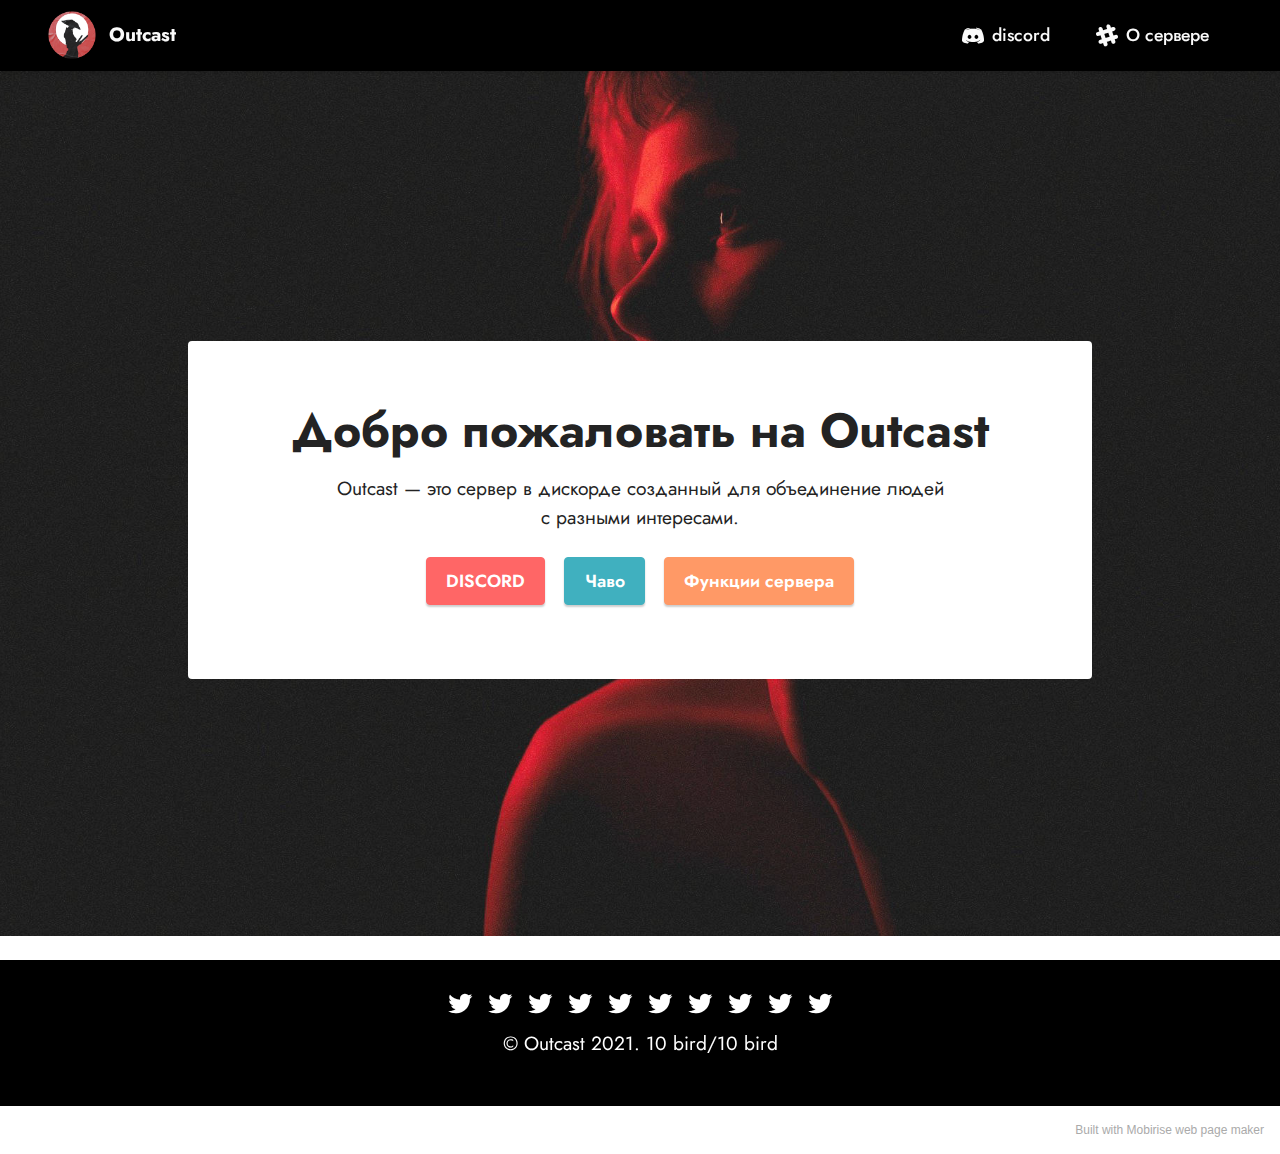
==== commit 6e47c2f8: "Add files via upload" ====
--- a/index.html
+++ b/index.html
@@ -143,7 +143,7 @@
             </div>
         </div>
     </div>
-</section><section style="background-color: #fff; font-family: -apple-system, BlinkMacSystemFont, 'Segoe UI', 'Roboto', 'Helvetica Neue', Arial, sans-serif; color:#aaa; font-size:12px; padding: 0; align-items: center; display: flex;"><a href="http://matvey2207.gq/" style="flex: 1 1; height: 3rem; padding-left: 1rem;"></a><p style="flex: 0 0 auto; margin:0; padding-right:1rem;"><a href="http://matvey2207.gq/" style="color:#aaa;">Hosted by Matvey2207</a> - free</p></section><script src="assets/web/assets/jquery/jquery.min.js"></script>  <script src="assets/popper/popper.min.js"></script>  <script src="assets/tether/tether.min.js"></script>  <script src="assets/bootstrap/js/bootstrap.min.js"></script>  <script src="assets/smoothscroll/smooth-scroll.js"></script>  <script src="assets/parallax/jarallax.min.js"></script>  <script src="assets/dropdown/js/nav-dropdown.js"></script>  <script src="assets/dropdown/js/navbar-dropdown.js"></script>  <script src="assets/touchswipe/jquery.touch-swipe.min.js"></script>  <script src="assets/theme/js/script.js"></script>  
+</section><section style="background-color: #fff; font-family: -apple-system, BlinkMacSystemFont, 'Segoe UI', 'Roboto', 'Helvetica Neue', Arial, sans-serif; color:#aaa; font-size:12px; padding: 0; align-items: center; display: flex;"><a href="https://mobirise.site/l" style="flex: 1 1; height: 3rem; padding-left: 1rem;"></a><p style="flex: 0 0 auto; margin:0; padding-right:1rem;"><a href="https://mobirise.site/i" style="color:#aaa;">Built with Mobirise</a> web page maker</p></section><script src="assets/web/assets/jquery/jquery.min.js"></script>  <script src="assets/popper/popper.min.js"></script>  <script src="assets/tether/tether.min.js"></script>  <script src="assets/bootstrap/js/bootstrap.min.js"></script>  <script src="assets/smoothscroll/smooth-scroll.js"></script>  <script src="assets/parallax/jarallax.min.js"></script>  <script src="assets/dropdown/js/nav-dropdown.js"></script>  <script src="assets/dropdown/js/navbar-dropdown.js"></script>  <script src="assets/touchswipe/jquery.touch-swipe.min.js"></script>  <script src="assets/theme/js/script.js"></script>  
   
   
 </body>
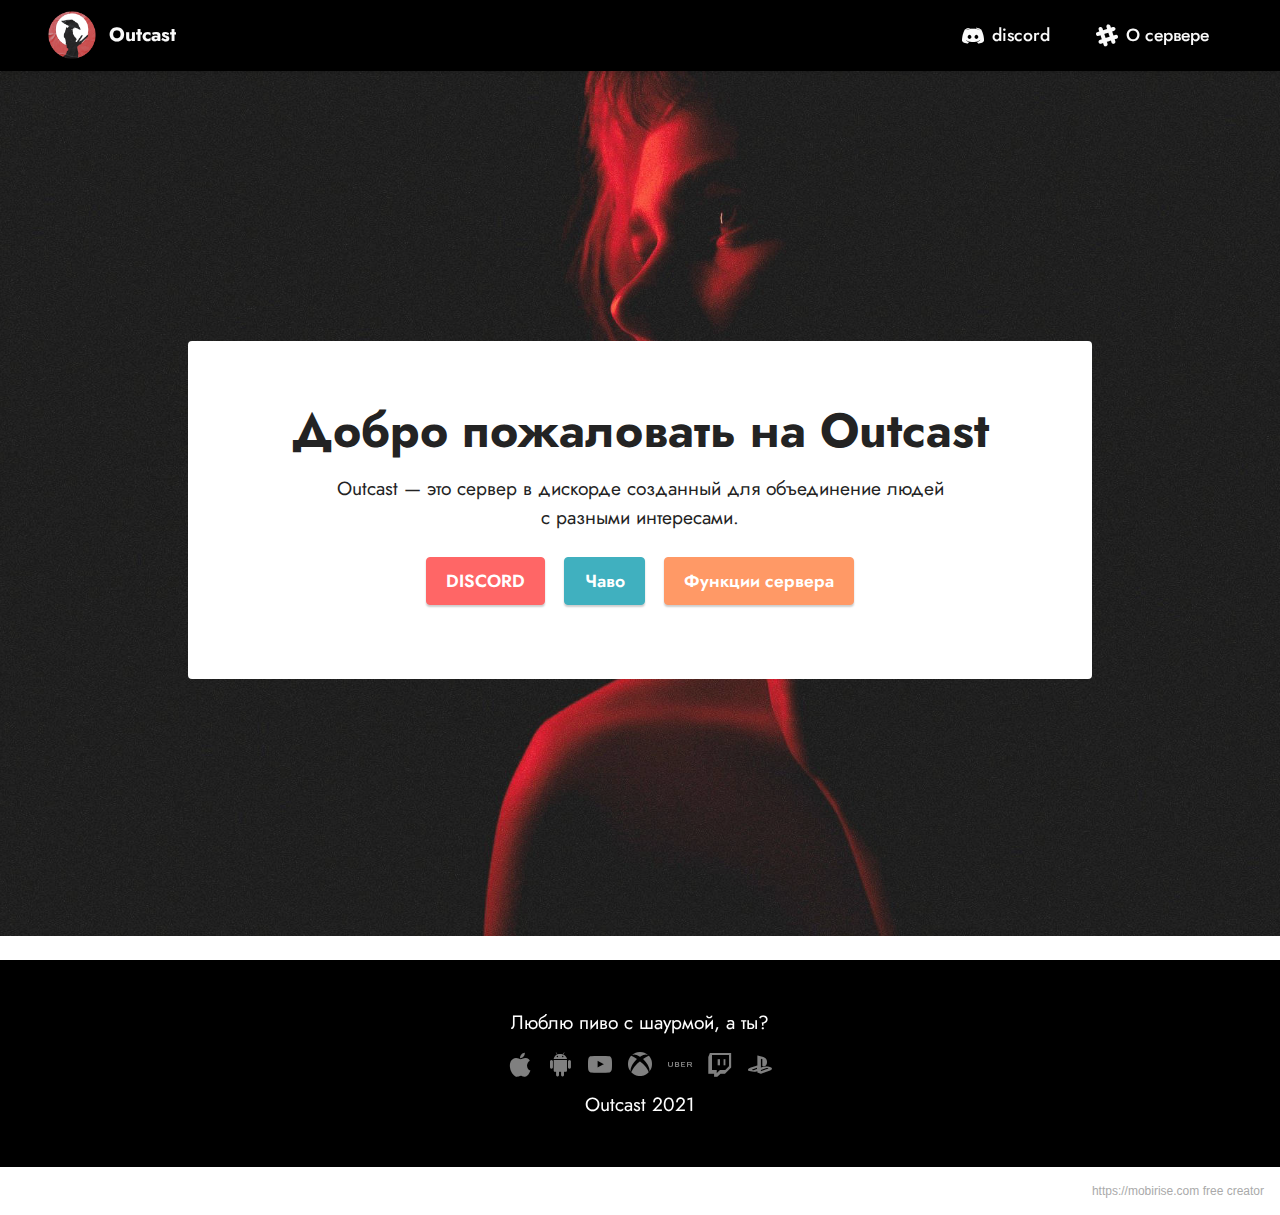
==== commit 106a4618: "Add files via upload" ====
--- a/index.html
+++ b/index.html
@@ -86,7 +86,15 @@
 
     <div class="container">
         <div class="media-container-row align-center mbr-white">
-            
+            <div class="row row-links">
+                <ul class="foot-menu">
+                    
+                    
+                    
+                    
+                    
+                <li class="foot-menu-item mbr-fonts-style display-7">Люблю пиво с шаурмой, а ты?</li></ul>
+            </div>
             <div class="row social-row">
                 <div class="social-list align-right pb-2">
                     
@@ -97,53 +105,40 @@
                     
                 <div class="soc-item">
                         
-                            <span class="mbr-iconfont mbr-iconfont-social socicon-twitter socicon"></span>
+                            <a href="https://discord.gg/eXpqFdvkfZ" target="_blank"><span class="mbr-iconfont mbr-iconfont-social socicon-apple socicon"></span></a>
                         
                     </div><div class="soc-item">
                         
-                            <span class="mbr-iconfont mbr-iconfont-social socicon-twitter socicon"></span>
+                            <a href="https://discord.gg/eXpqFdvkfZ" target="_blank"><span class="mbr-iconfont mbr-iconfont-social socicon-android socicon"></span></a>
                         
                     </div><div class="soc-item">
                         
-                            <span class="mbr-iconfont mbr-iconfont-social socicon-twitter socicon"></span>
+                            <a href="https://discord.gg/eXpqFdvkfZ" target="_blank"><span class="mbr-iconfont mbr-iconfont-social socicon-youtube socicon"></span></a>
                         
                     </div><div class="soc-item">
                         
-                            <span class="mbr-iconfont mbr-iconfont-social socicon-twitter socicon"></span>
+                            <a href="https://discord.gg/eXpqFdvkfZ" target="_blank"><span class="mbr-iconfont mbr-iconfont-social socicon-xbox socicon"></span></a>
                         
                     </div><div class="soc-item">
                         
-                            <span class="mbr-iconfont mbr-iconfont-social socicon-twitter socicon"></span>
+                            <a href="https://discord.gg/eXpqFdvkfZ" target="_blank"><span class="mbr-iconfont mbr-iconfont-social socicon-uber socicon"></span></a>
                         
                     </div><div class="soc-item">
                         
-                            <span class="mbr-iconfont mbr-iconfont-social socicon-twitter socicon"></span>
+                            <a href="https://discord.gg/eXpqFdvkfZ" target="_blank"><span class="mbr-iconfont mbr-iconfont-social socicon-twitch socicon"></span></a>
                         
                     </div><div class="soc-item">
                         
-                            <span class="mbr-iconfont mbr-iconfont-social socicon-twitter socicon"></span>
-                        
-                    </div><div class="soc-item">
-                        
-                            <span class="mbr-iconfont mbr-iconfont-social socicon-twitter socicon"></span>
-                        
-                    </div><div class="soc-item">
-                        
-                            <span class="mbr-iconfont mbr-iconfont-social socicon-twitter socicon"></span>
-                        
-                    </div><div class="soc-item">
-                        
-                            <span class="mbr-iconfont mbr-iconfont-social socicon-twitter socicon"></span>
+                            <a href="https://discord.gg/eXpqFdvkfZ" target="_blank"><span class="mbr-iconfont mbr-iconfont-social socicon-playstation socicon"></span></a>
                         
                     </div></div>
             </div>
             <div class="row row-copirayt">
-                <p class="mbr-text mb-0 mbr-fonts-style mbr-white align-center display-7">
-                    © Outcast 2021. 10 bird/10 bird</p>
+                <p class="mbr-text mb-0 mbr-fonts-style mbr-white align-center display-7">Outcast 2021</p>
             </div>
         </div>
     </div>
-</section><section style="background-color: #fff; font-family: -apple-system, BlinkMacSystemFont, 'Segoe UI', 'Roboto', 'Helvetica Neue', Arial, sans-serif; color:#aaa; font-size:12px; padding: 0; align-items: center; display: flex;"><a href="https://mobirise.site/l" style="flex: 1 1; height: 3rem; padding-left: 1rem;"></a><p style="flex: 0 0 auto; margin:0; padding-right:1rem;"><a href="https://mobirise.site/i" style="color:#aaa;">Built with Mobirise</a> web page maker</p></section><script src="assets/web/assets/jquery/jquery.min.js"></script>  <script src="assets/popper/popper.min.js"></script>  <script src="assets/tether/tether.min.js"></script>  <script src="assets/bootstrap/js/bootstrap.min.js"></script>  <script src="assets/smoothscroll/smooth-scroll.js"></script>  <script src="assets/parallax/jarallax.min.js"></script>  <script src="assets/dropdown/js/nav-dropdown.js"></script>  <script src="assets/dropdown/js/navbar-dropdown.js"></script>  <script src="assets/touchswipe/jquery.touch-swipe.min.js"></script>  <script src="assets/theme/js/script.js"></script>  
+</section><section style="background-color: #fff; font-family: -apple-system, BlinkMacSystemFont, 'Segoe UI', 'Roboto', 'Helvetica Neue', Arial, sans-serif; color:#aaa; font-size:12px; padding: 0; align-items: center; display: flex;"><a href="https://mobirise.site/h" style="flex: 1 1; height: 3rem; padding-left: 1rem;"></a><p style="flex: 0 0 auto; margin:0; padding-right:1rem;"><a href="https://mobirise.site" style="color:#aaa;">https://mobirise.com</a> free creator</p></section><script src="assets/web/assets/jquery/jquery.min.js"></script>  <script src="assets/popper/popper.min.js"></script>  <script src="assets/tether/tether.min.js"></script>  <script src="assets/bootstrap/js/bootstrap.min.js"></script>  <script src="assets/smoothscroll/smooth-scroll.js"></script>  <script src="assets/parallax/jarallax.min.js"></script>  <script src="assets/dropdown/js/nav-dropdown.js"></script>  <script src="assets/dropdown/js/navbar-dropdown.js"></script>  <script src="assets/touchswipe/jquery.touch-swipe.min.js"></script>  <script src="assets/theme/js/script.js"></script>  
   
   
 </body>
--- a/assets/mobirise/css/mbr-additional.css
+++ b/assets/mobirise/css/mbr-additional.css
@@ -711,7 +711,7 @@
   }
 }
 .cid-s48P1Icc8J {
-  padding-top: 2rem;
+  padding-top: 3rem;
   padding-bottom: 3rem;
   background-color: #000000;
 }
@@ -1509,8 +1509,11 @@
 .cid-sv45wgq0Qf .panel-title-edit {
   color: #000000;
 }
+.cid-sv45wgq0Qf .panel-text {
+  text-align: left;
+}
 .cid-s48P1Icc8J {
-  padding-top: 2rem;
+  padding-top: 3rem;
   padding-bottom: 3rem;
   background-color: #000000;
 }
@@ -1624,7 +1627,7 @@
   text-align: center;
 }
 .cid-s48P1Icc8J {
-  padding-top: 2rem;
+  padding-top: 3rem;
   padding-bottom: 3rem;
   background-color: #000000;
 }
--- a/assets/mobirise/css/mbr-additional.css
+++ b/assets/mobirise/css/mbr-additional.css
@@ -711,7 +711,7 @@
   }
 }
 .cid-s48P1Icc8J {
-  padding-top: 2rem;
+  padding-top: 3rem;
   padding-bottom: 3rem;
   background-color: #000000;
 }
@@ -1509,8 +1509,11 @@
 .cid-sv45wgq0Qf .panel-title-edit {
   color: #000000;
 }
+.cid-sv45wgq0Qf .panel-text {
+  text-align: left;
+}
 .cid-s48P1Icc8J {
-  padding-top: 2rem;
+  padding-top: 3rem;
   padding-bottom: 3rem;
   background-color: #000000;
 }
@@ -1624,7 +1627,7 @@
   text-align: center;
 }
 .cid-s48P1Icc8J {
-  padding-top: 2rem;
+  padding-top: 3rem;
   padding-bottom: 3rem;
   background-color: #000000;
 }
